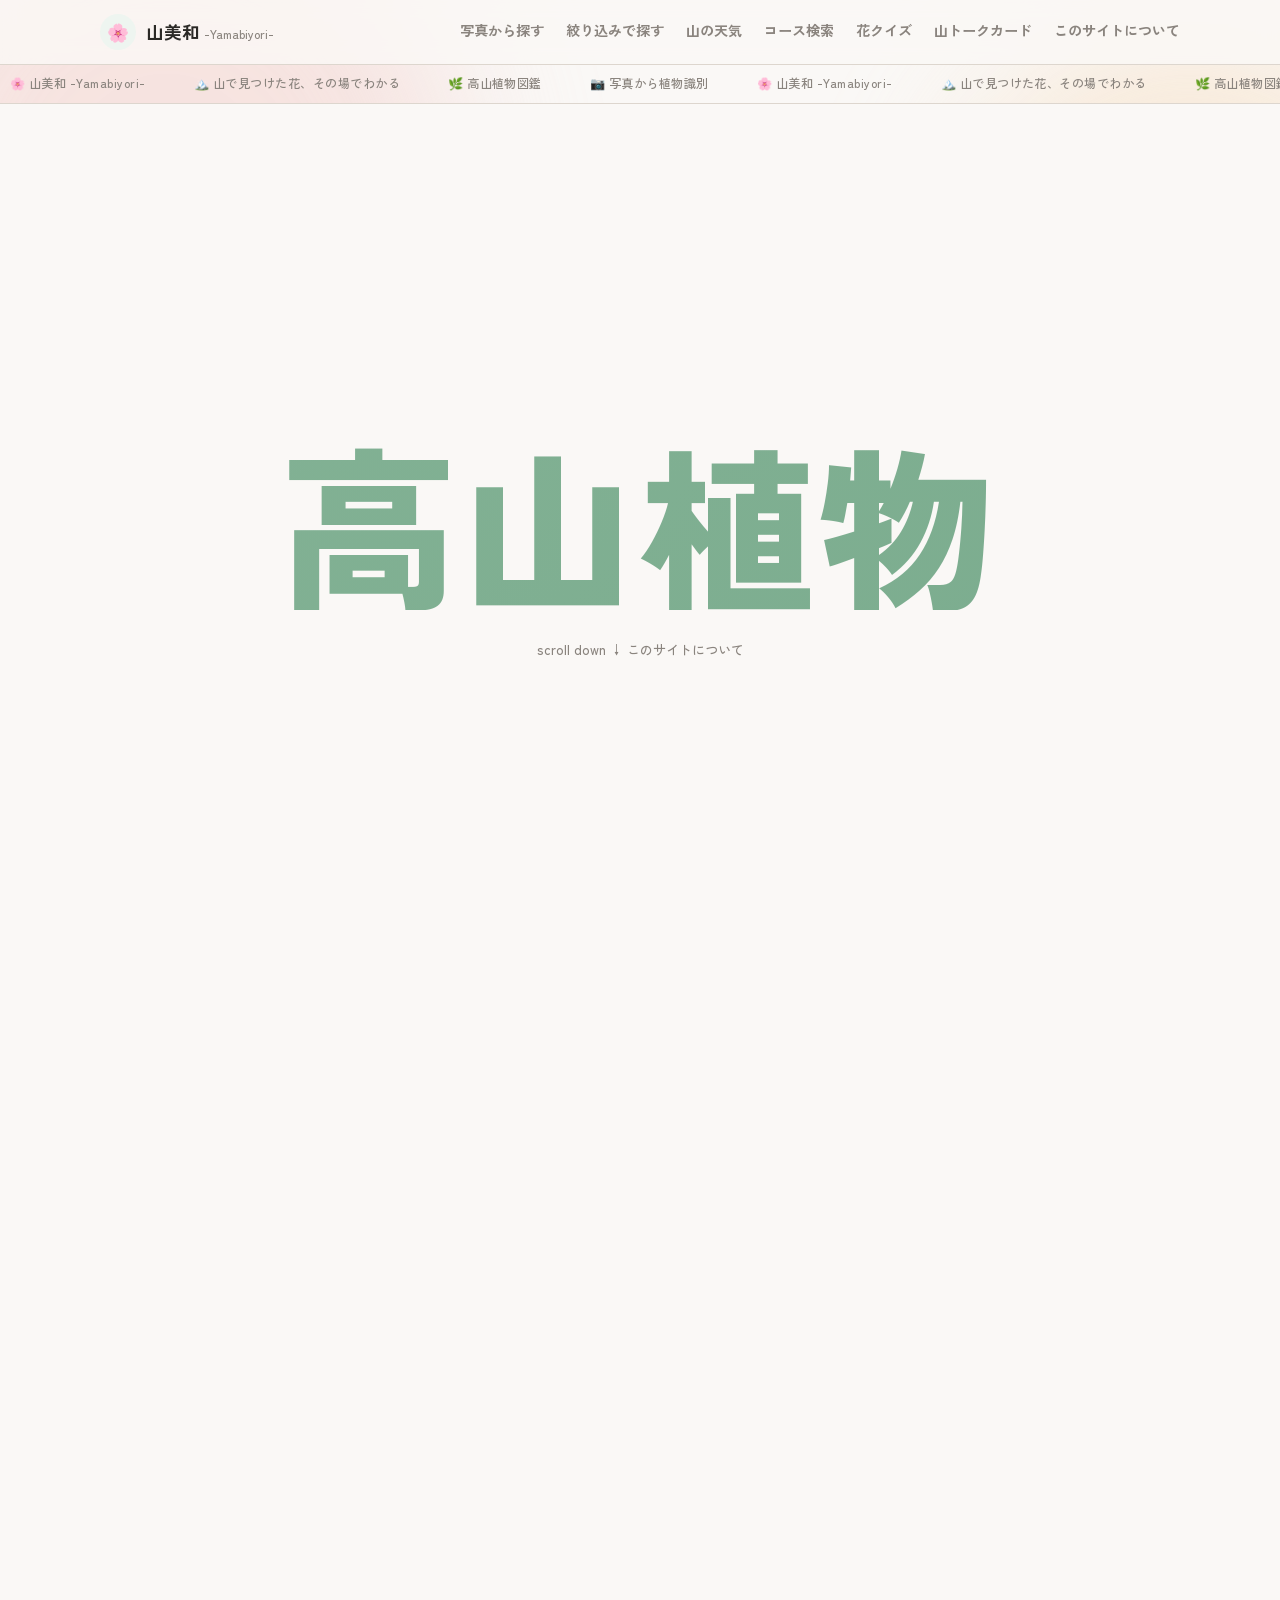
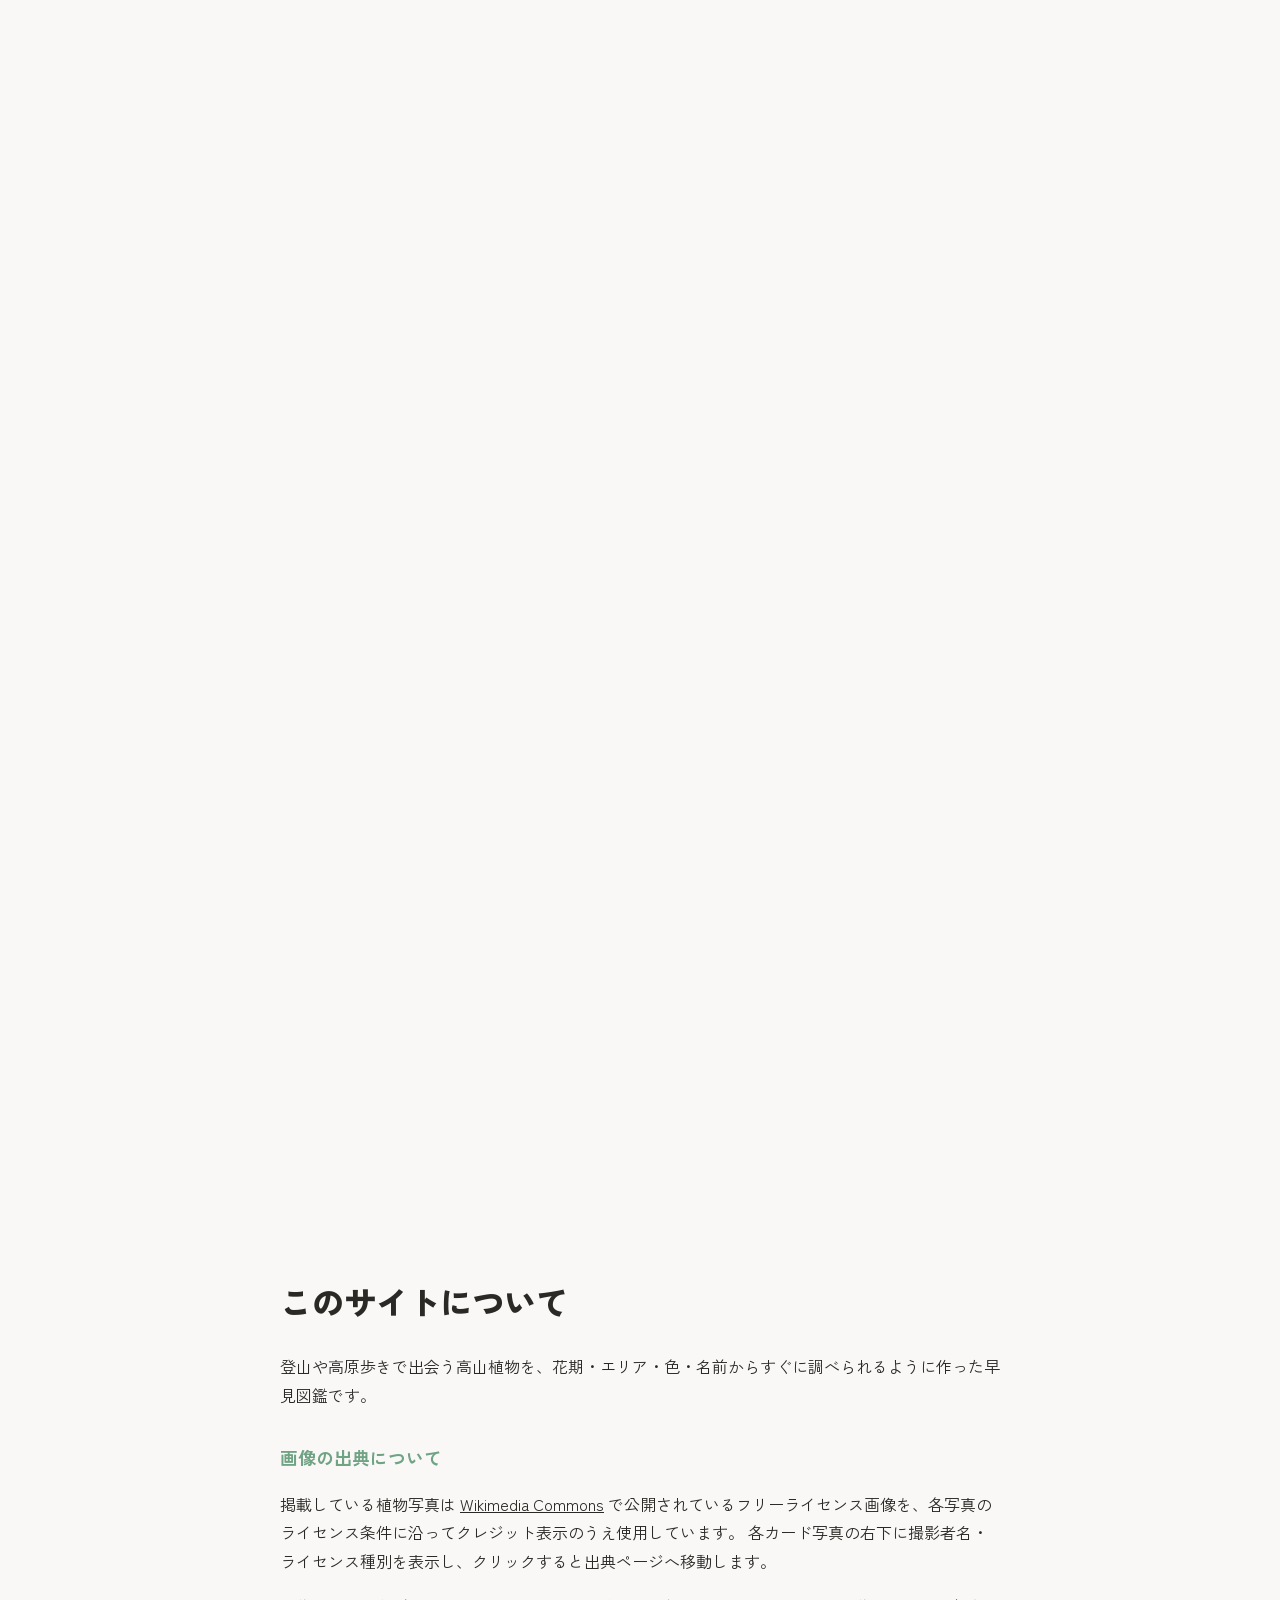
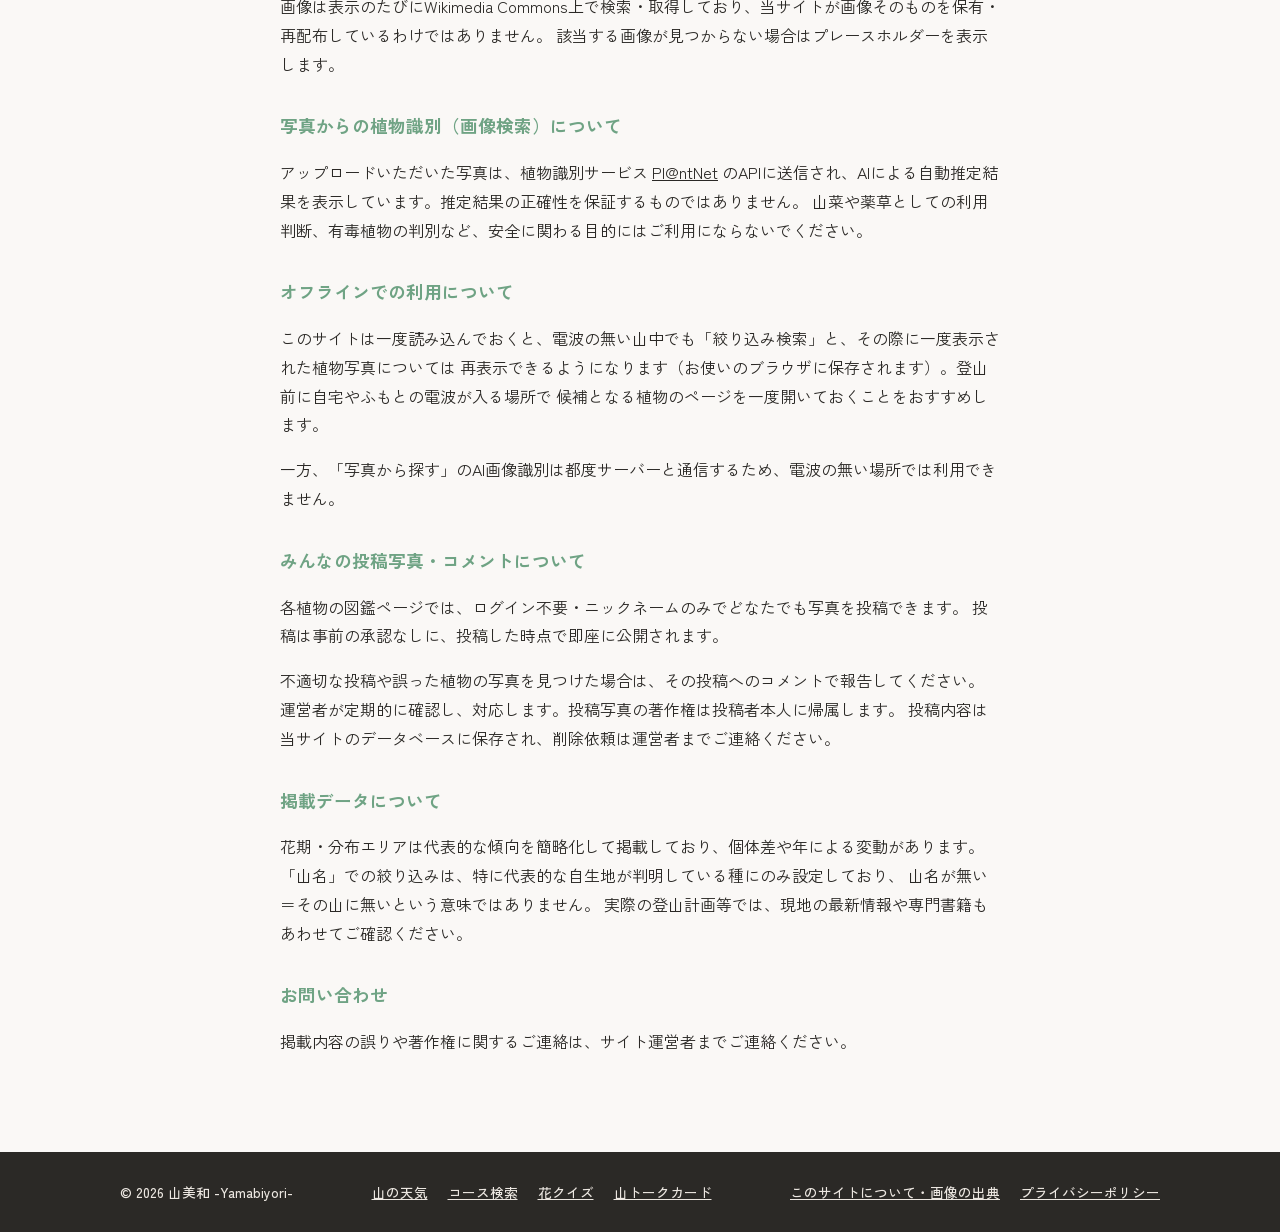
==== about.html @ f2f29cdc "サイト名を「山美和 -Yamabiyori-」に変更し、新機能への導線を追加 全ページのロゴ・タイトル・フッターを新ブランド名に統一。トップページの ヒーローに山の天気・コース検索へのCTAボタン、植" ====
<!DOCTYPE html>
<html lang="ja">
<head>
<meta charset="UTF-8">
<meta name="viewport" content="width=device-width, initial-scale=1.0">
<title>このサイトについて | 山美和 -Yamabiyori-</title>
<link rel="manifest" href="manifest.json">
<link rel="icon" href="icon.svg" type="image/svg+xml">
<link rel="apple-touch-icon" href="icon.svg">
<meta name="theme-color" content="#2f6b42">
<link rel="preconnect" href="https://fonts.googleapis.com">
<link rel="preconnect" href="https://fonts.gstatic.com" crossorigin>
<link rel="stylesheet" href="https://fonts.googleapis.com/css2?family=Zen+Kaku+Gothic+New:wght@400;500;700;900&family=Noto+Sans+JP:wght@400;500;700;900&display=swap">
<link rel="stylesheet" href="css/style.css">
</head>
<body class="paper">

<header class="site-header">
  <div class="wrap header-inner">
    <a class="logo" href="./">
      <span class="logo-mark" aria-hidden="true">🌸</span>
      <span class="logo-text">山美和<span class="logo-sub">-Yamabiyori-</span></span>
    </a>
    <nav class="site-nav">
      <a href="index.html#image-search">写真から探す</a>
      <a href="index.html#search">絞り込みで探す</a>
      <a href="weather.html">山の天気</a>
      <a href="course-search.html">コース検索</a>
      <a href="quiz.html">花クイズ</a>
      <a href="topic.html">山トークカード</a>
      <a href="about.html">このサイトについて</a>
    </nav>
  </div>
</header>

<div class="ticker" aria-hidden="true">
  <div class="ticker__track">
    <span>🌸 山美和 -Yamabiyori-</span><span>🏔️ 山で見つけた花、その場でわかる</span><span>🌿 高山植物図鑑</span><span>📷 写真から植物識別</span>
    <span>🌸 山美和 -Yamabiyori-</span><span>🏔️ 山で見つけた花、その場でわかる</span><span>🌿 高山植物図鑑</span><span>📷 写真から植物識別</span>
  </div>
</div>

<section class="text-mask-hero" id="text-mask-hero">
  <div class="text-mask-hero__sticky">
    <div class="text-mask-hero__mask" id="text-mask-mask">
      <span>高山植物</span>
    </div>
    <p class="text-mask-hero__caption">scroll down ↓ このサイトについて</p>
  </div>
</section>

<main class="page">
  <h1>このサイトについて</h1>
  <p>登山や高原歩きで出会う高山植物を、花期・エリア・色・名前からすぐに調べられるように作った早見図鑑です。</p>

  <h2>画像の出典について</h2>
  <p>
    掲載している植物写真は <a href="https://commons.wikimedia.org/" target="_blank" rel="noopener">Wikimedia Commons</a>
    で公開されているフリーライセンス画像を、各写真のライセンス条件に沿ってクレジット表示のうえ使用しています。
    各カード写真の右下に撮影者名・ライセンス種別を表示し、クリックすると出典ページへ移動します。
  </p>
  <p>
    画像は表示のたびにWikimedia Commons上で検索・取得しており、当サイトが画像そのものを保有・再配布しているわけではありません。
    該当する画像が見つからない場合はプレースホルダーを表示します。
  </p>

  <h2>写真からの植物識別（画像検索）について</h2>
  <p>
    アップロードいただいた写真は、植物識別サービス <a href="https://plantnet.org/" target="_blank" rel="noopener">Pl@ntNet</a>
    のAPIに送信され、AIによる自動推定結果を表示しています。推定結果の正確性を保証するものではありません。
    山菜や薬草としての利用判断、有毒植物の判別など、安全に関わる目的にはご利用にならないでください。
  </p>

  <h2>オフラインでの利用について</h2>
  <p>
    このサイトは一度読み込んでおくと、電波の無い山中でも「絞り込み検索」と、その際に一度表示された植物写真については
    再表示できるようになります（お使いのブラウザに保存されます）。登山前に自宅やふもとの電波が入る場所で
    候補となる植物のページを一度開いておくことをおすすめします。
  </p>
  <p>
    一方、「写真から探す」のAI画像識別は都度サーバーと通信するため、電波の無い場所では利用できません。
  </p>

  <h2>みんなの投稿写真・コメントについて</h2>
  <p>
    各植物の図鑑ページでは、ログイン不要・ニックネームのみでどなたでも写真を投稿できます。
    投稿は事前の承認なしに、投稿した時点で即座に公開されます。
  </p>
  <p>
    不適切な投稿や誤った植物の写真を見つけた場合は、その投稿へのコメントで報告してください。
    運営者が定期的に確認し、対応します。投稿写真の著作権は投稿者本人に帰属します。
    投稿内容は当サイトのデータベースに保存され、削除依頼は運営者までご連絡ください。
  </p>

  <h2>掲載データについて</h2>
  <p>
    花期・分布エリアは代表的な傾向を簡略化して掲載しており、個体差や年による変動があります。
    「山名」での絞り込みは、特に代表的な自生地が判明している種にのみ設定しており、
    山名が無い＝その山に無いという意味ではありません。
    実際の登山計画等では、現地の最新情報や専門書籍もあわせてご確認ください。
  </p>

  <h2>お問い合わせ</h2>
  <p>掲載内容の誤りや著作権に関するご連絡は、サイト運営者までご連絡ください。</p>
</main>

<footer class="site-footer">
  <div class="wrap footer-inner">
    <p>&copy; 2026 山美和 -Yamabiyori-</p>
    <nav aria-label="サイト機能">
      <a href="weather.html">山の天気</a>
      <a href="course-search.html">コース検索</a>
      <a href="quiz.html">花クイズ</a>
      <a href="topic.html">山トークカード</a>
    </nav>
    <nav aria-label="サイトについて">
      <a href="about.html">このサイトについて・画像の出典</a>
      <a href="privacy.html">プライバシーポリシー</a>
    </nav>
  </div>
</footer>

<script src="js/bg-blobs.js"></script>
<script src="js/wikimedia.js"></script>
<script src="js/scroll-mask.js"></script>
<script src="js/register-sw.js"></script>
</body>
</html>
---- css/style.css ----
:root {
  --green-900: #4d7c62;
  --green-700: #6fa384;
  --green-600: #8fbb9f;
  --green-100: #eef5f0;
  --cream: #faf8f6;
  --paper: #faf8f6;
  --ink: #2b2926;
  --ink-soft: #8a847e;
  --border: #ece7e1;
  --border-strong: #ddd6ce;
  --accent: #e2a6a0;
  --accent-2: #e7c79c;
  --white: #ffffff;
  --pink: #f1cccb;
  --sky: #c3dce6;
  --mint: #cfe6d6;
  --coral: #eec0b6;
  --purple: #d8cbe9;
  --cyan: #c6e0e3;
  --blob-1: #f3d2ce;
  --blob-2: #f6ddc0;
  --blob-3: #d9ead9;
  --blob-4: #ddd3ef;
  --radius: 24px;
  --radius-sm: 14px;
  --shadow: 0 10px 30px rgba(43, 41, 38, 0.07);
  --shadow-hover: 0 18px 44px rgba(43, 41, 38, 0.11);
  --ease: cubic-bezier(.22, .8, .3, 1);
  --font-body: "Zen Kaku Gothic New", "Noto Sans JP", -apple-system, BlinkMacSystemFont, "Hiragino Sans", sans-serif;
  --font-serif: "Zen Kaku Gothic New", "Noto Sans JP", sans-serif;
  font-family: var(--font-body);
}

* { box-sizing: border-box; }

[hidden] { display: none !important; }

:focus-visible {
  outline: 2px solid var(--green-700);
  outline-offset: 2px;
}

body {
  margin: 0;
  background: var(--cream);
  color: var(--ink);
  line-height: 1.8;
}

a { color: inherit; }

.wrap {
  max-width: 1080px;
  margin: 0 auto;
  padding: 0 20px;
}

/* ===== 背景（全ページ共通・淡いオフホワイト） ===== */
.paper {
  background-color: var(--cream);
}

/* ===== ふわっと漂うグラデーションブロブ背景 ===== */
.bg-blobs {
  position: fixed;
  inset: 0;
  z-index: -1;
  overflow: hidden;
  pointer-events: none;
}

.bg-blob {
  position: absolute;
  border-radius: 50%;
  filter: blur(70px);
  opacity: 0.55;
  will-change: transform;
}

.bg-blob--a {
  width: 46vw; height: 46vw;
  top: -12%; left: -10%;
  background: var(--blob-1);
  animation: blob-float-a 30s ease-in-out infinite alternate;
}

.bg-blob--b {
  width: 38vw; height: 38vw;
  top: 4%; right: -12%;
  background: var(--blob-2);
  animation: blob-float-b 36s ease-in-out infinite alternate;
}

.bg-blob--c {
  width: 42vw; height: 42vw;
  bottom: -16%; left: 10%;
  background: var(--blob-3);
  animation: blob-float-c 33s ease-in-out infinite alternate;
}

.bg-blob--d {
  width: 30vw; height: 30vw;
  bottom: 2%; right: 6%;
  background: var(--blob-4);
  animation: blob-float-d 27s ease-in-out infinite alternate;
}

@keyframes blob-float-a { 0% { transform: translate(0,0) scale(1); } 100% { transform: translate(6%, 8%) scale(1.12); } }
@keyframes blob-float-b { 0% { transform: translate(0,0) scale(1); } 100% { transform: translate(-8%, 10%) scale(0.92); } }
@keyframes blob-float-c { 0% { transform: translate(0,0) scale(1); } 100% { transform: translate(8%, -6%) scale(1.08); } }
@keyframes blob-float-d { 0% { transform: translate(0,0) scale(1); } 100% { transform: translate(-6%, -9%) scale(1.15); } }

@media (prefers-reduced-motion: reduce) {
  .bg-blob { animation: none; }
}

/* ===== マーキー・ティッカー（控えめな一本ライン） ===== */
.ticker {
  background: transparent;
  color: var(--ink-soft);
  overflow: hidden;
  white-space: nowrap;
  border-bottom: 1px solid var(--border-strong);
}

.ticker__track {
  display: inline-flex;
  align-items: center;
  gap: 28px;
  padding: 8px 0;
  animation: ticker-scroll 34s linear infinite;
  font-weight: 500;
  font-size: 0.76rem;
  letter-spacing: 0.04em;
}

.ticker__track span {
  padding: 0 10px;
  white-space: nowrap;
}

@keyframes ticker-scroll {
  from { transform: translateX(0); }
  to { transform: translateX(-50%); }
}

@media (prefers-reduced-motion: reduce) {
  .ticker__track { animation: none; }
}

/* ===== Header ===== */
.site-header {
  background: rgba(250, 248, 246, 0.82);
  backdrop-filter: blur(10px);
  border-bottom: 1px solid var(--border-strong);
  position: sticky;
  top: 0;
  z-index: 20;
}

.header-inner {
  display: flex;
  align-items: center;
  justify-content: space-between;
  flex-wrap: wrap;
  gap: 4px 16px;
  min-height: 64px;
  padding: 10px 0;
}

@media (max-width: 480px) {
  .header-inner { justify-content: center; text-align: center; }
}

.logo {
  display: flex;
  align-items: center;
  gap: 10px;
  text-decoration: none;
  font-weight: 700;
  color: var(--ink);
  font-size: 1.1rem;
  font-family: var(--font-body);
}

.logo-mark {
  font-size: 1.1rem;
  width: 36px;
  height: 36px;
  display: flex;
  align-items: center;
  justify-content: center;
  background: var(--green-100);
  border-radius: 50%;
}

.logo-sub { font-weight: 500; font-size: 0.76rem; color: var(--ink-soft); margin-left: 4px; }

.site-nav {
  display: flex;
  flex-wrap: wrap;
  justify-content: center;
  gap: 8px 22px;
  font-size: 0.88rem;
}

.site-nav a { white-space: nowrap; }

.site-nav a {
  text-decoration: none;
  color: var(--ink-soft);
  font-weight: 600;
  padding-bottom: 2px;
  border-bottom: 1px solid transparent;
  transition: color .15s var(--ease), border-color .15s var(--ease);
}

.site-nav a:hover { color: var(--ink); border-color: var(--accent); }

/* ===== Hero（複数の花写真のモザイク＋流れるテキスト） ===== */
.hero {
  position: relative;
}

.hero__grid {
  display: grid;
  grid-template-columns: 1fr 1fr;
  gap: 48px;
  align-items: center;
  padding-top: 64px;
  padding-bottom: 72px;
}

@media (max-width: 900px) {
  .hero__grid { grid-template-columns: 1fr; padding-top: 36px; padding-bottom: 44px; }
  .hero__mosaic { order: -1; }
}

.hero__text { text-align: left; }

.hero__eyebrow {
  display: inline-block;
  margin: 0 0 16px;
  font-family: var(--font-body);
  letter-spacing: 0.16em;
  font-size: 0.78rem;
  color: var(--green-900);
  font-weight: 700;
  background: var(--green-100);
  border-radius: 999px;
  padding: 7px 18px;
}

.hero h1 {
  margin: 0 0 16px;
  font-family: var(--font-body);
  font-weight: 800;
  font-size: clamp(1.7rem, 3.6vw, 2.5rem);
  color: var(--ink);
  line-height: 1.5;
}

.hero p {
  margin: 0 0 26px;
  color: var(--ink-soft);
  font-size: 1rem;
  font-weight: 500;
}

.hero__cta-row {
  display: flex;
  flex-wrap: wrap;
  gap: 12px;
}

/* ===== 見出しの1文字ずつ流れるアニメーション ===== */
[data-flow] .char {
  display: inline-block;
  white-space: pre;
  opacity: 0;
  transform: translateY(0.5em);
  transition: opacity 0.6s cubic-bezier(.19,1,.22,1), transform 0.6s cubic-bezier(.19,1,.22,1);
}

body.is-flow-in [data-flow] .char {
  opacity: 1;
  transform: translateY(0);
}

/* ===== ヒーローの花写真モザイク ===== */
.hero__mosaic {
  display: grid;
  grid-template-columns: repeat(4, 1fr);
  grid-template-rows: repeat(2, 1fr);
  gap: 14px;
  aspect-ratio: 16 / 11;
}

.hero__tile {
  position: relative;
  overflow: hidden;
  border-radius: 20px;
  box-shadow: var(--shadow);
  background: var(--green-100);
}

.hero__tile img {
  width: 100%;
  height: 100%;
  object-fit: cover;
  display: block;
}

.hero__tile--a { grid-column: 1 / 3; grid-row: 1 / 3; }
.hero__tile--b { grid-column: 3 / 4; grid-row: 1 / 2; }
.hero__tile--c { grid-column: 4 / 5; grid-row: 1 / 2; }
.hero__tile--d { grid-column: 3 / 4; grid-row: 2 / 3; }
.hero__tile--e { grid-column: 4 / 5; grid-row: 2 / 3; }

@media (max-width: 480px) {
  .hero__mosaic { aspect-ratio: 4 / 3; gap: 8px; }
  .hero__tile { border-radius: 14px; }
}

/* ===== Buttons ===== */
.btn {
  display: inline-block;
  border-radius: 999px;
  padding: 11px 20px;
  font-size: 0.9rem;
  font-weight: 700;
  cursor: pointer;
  border: 1px solid var(--border-strong);
  font-family: var(--font-body);
  background: var(--white);
  color: var(--ink);
  box-shadow: var(--shadow);
  transition: transform .2s var(--ease), box-shadow .2s var(--ease), background-color .2s var(--ease);
}

.btn--cta {
  position: relative;
  display: inline-block;
  background: var(--accent);
  color: var(--white);
  text-decoration: none;
  font-weight: 700;
  padding: 15px 32px;
  border-radius: 999px;
  font-size: 1.02rem;
  border: none;
  box-shadow: var(--shadow);
}

.btn--cta:hover,
.btn:hover {
  transform: translateY(-2px);
  box-shadow: var(--shadow-hover);
}

.btn--cta:active,
.btn:active {
  transform: translateY(0);
  box-shadow: var(--shadow);
}

.btn--ghost {
  background: var(--white);
  border-color: var(--border-strong);
  color: var(--ink-soft);
}

.btn--ghost:hover {
  background: var(--green-100);
  color: var(--green-900);
}

.btn--full { width: 100%; }

/* ===== Ad slots ===== */
.ad-slot {
  margin: 20px 0;
  border: 1px dashed var(--border-strong);
  border-radius: var(--radius);
  background: var(--white);
  display: flex;
  align-items: center;
  justify-content: center;
  color: var(--ink-soft);
  font-size: 0.8rem;
}

.ad-slot--leaderboard { min-height: 90px; }
.ad-slot--rectangle { min-height: 250px; max-width: 336px; margin-left: auto; margin-right: auto; }
.ad-slot__label { border: 1px solid var(--border-strong); padding: 2px 10px; border-radius: 999px; }

/* ===== Layout ===== */
.layout {
  display: grid;
  grid-template-columns: 260px 1fr;
  gap: 32px;
  padding-top: 48px;
  padding-bottom: 56px;
  align-items: start;
}

@media (max-width: 800px) {
  .layout { grid-template-columns: 1fr; }
}

/* ===== Filters ===== */
.filters {
  background: rgba(255, 255, 255, 0.7);
  backdrop-filter: blur(8px);
  border: 1px solid var(--border);
  border-radius: var(--radius);
  padding: 24px 20px 20px;
  position: sticky;
  top: 88px;
  box-shadow: var(--shadow);
}

@media (max-width: 800px) {
  .filters { position: static; }
}

.filters__title {
  margin: 0 0 18px;
}

/* ===== 見出し（やわらかいピル型ラベル） ===== */
.ribbon,
.section-ribbon {
  position: relative;
  display: inline-block;
  background: var(--green-700);
  color: var(--white);
  font-family: var(--font-body);
  font-weight: 700;
  border-radius: 999px;
}

.ribbon {
  padding: 11px 28px;
  font-size: 1.35rem;
  line-height: 1.3;
}

.section-ribbon {
  font-size: 0.95rem;
  padding: 8px 22px;
  margin: 0;
  background: var(--accent);
}

.ribbon__sub {
  display: block;
  font-family: var(--font-body);
  font-size: 0.68rem;
  font-weight: 500;
  letter-spacing: 0.04em;
  opacity: 0.92;
  margin-top: 2px;
}

.filter-group { margin-bottom: 22px; }
.filter-group__label {
  display: block;
  font-size: 0.84rem;
  font-weight: 700;
  color: var(--ink);
  margin-bottom: 9px;
}

#name-search {
  width: 100%;
  padding: 12px 14px;
  border: 1px solid var(--border-strong);
  border-radius: var(--radius-sm);
  font-size: 0.95rem;
  background: var(--white);
  font-family: var(--font-body);
}

#name-search:focus { outline: 2px solid var(--green-600); }

.chip-row { display: flex; flex-wrap: wrap; gap: 8px; }

.chip {
  border: 1px solid var(--border-strong);
  background: var(--white);
  color: var(--ink-soft);
  padding: 7px 14px;
  border-radius: 999px;
  font-size: 0.82rem;
  font-weight: 600;
  font-family: var(--font-body);
  cursor: pointer;
  transition: border-color .15s var(--ease), background-color .15s var(--ease), color .15s var(--ease), box-shadow .15s var(--ease);
}

.chip:hover { border-color: var(--green-600); color: var(--green-900); box-shadow: var(--shadow); }

.chip.is-active {
  background: var(--green-700);
  border-color: var(--green-700);
  color: var(--white);
}

/* 花期チップは季節ごとに色分け（パステルパレット） */
#filter-months .chip[data-month="5"] { background: var(--pink); border-color: var(--pink); color: var(--ink); }
#filter-months .chip[data-month="6"] { background: #eee2ad; border-color: #eee2ad; color: var(--ink); }
#filter-months .chip[data-month="7"] { background: var(--mint); border-color: var(--mint); color: var(--ink); }
#filter-months .chip[data-month="8"] { background: var(--sky); border-color: var(--sky); color: var(--ink); }
#filter-months .chip[data-month="9"] { background: var(--accent-2); border-color: var(--accent-2); color: var(--ink); }
#filter-months .chip.is-active {
  background: var(--ink) !important;
  border-color: var(--ink) !important;
  color: var(--white) !important;
}

.chip-row--color .chip { display: flex; align-items: center; gap: 6px; }
.color-dot {
  width: 12px; height: 12px; border-radius: 50%;
  display: inline-block;
  border: 1px solid rgba(0,0,0,0.15);
}

/* ===== Results ===== */
.results__toolbar {
  display: flex;
  align-items: center;
  justify-content: space-between;
  flex-wrap: wrap;
  gap: 12px;
  margin-bottom: 18px;
}

.results__count { margin: 0; color: var(--ink-soft); font-size: 0.9rem; font-weight: 600; }
.results__note { margin: 4px 0 0; color: var(--green-700); font-size: 0.82rem; font-weight: 700; }

.kana-index {
  display: flex;
  flex-wrap: wrap;
  gap: 4px;
}

.kana-index button {
  border: 1px solid var(--border-strong);
  background: var(--white);
  color: var(--ink-soft);
  width: 28px;
  height: 30px;
  border-radius: 8px;
  font-size: 0.8rem;
  font-weight: 600;
  font-family: var(--font-body);
  cursor: pointer;
  transition: background-color .15s var(--ease), color .15s var(--ease), border-color .15s var(--ease);
}

.kana-index button:hover:not(:disabled),
.kana-index button.is-active {
  background: var(--accent);
  border-color: var(--accent);
  color: var(--white);
}

.kana-index button:disabled {
  opacity: 0.3;
  cursor: not-allowed;
}

/* ===== Cards（標本カード） ===== */
.card-grid {
  display: grid;
  grid-template-columns: repeat(auto-fill, minmax(240px, 1fr));
  gap: 26px;
}

.card {
  background: var(--white);
  border-radius: var(--radius);
  overflow: hidden;
  box-shadow: var(--shadow);
  transition: box-shadow .3s var(--ease), transform .3s var(--ease);
  scroll-margin-top: 100px;
  position: relative;
}

.card:hover {
  box-shadow: var(--shadow-hover);
  transform: translateY(-4px);
}

.card__media {
  position: relative;
  aspect-ratio: 4 / 3;
  background: var(--green-100);
  overflow: hidden;
}

.card__img {
  width: 100%;
  height: 100%;
  object-fit: cover;
  display: block;
  transition: transform .5s var(--ease);
}

.card:hover .card__img { transform: scale(1.05); }

.card__credit {
  position: absolute;
  bottom: 0;
  right: 0;
  background: rgba(43, 41, 38, 0.6);
  color: #fff;
  font-size: 0.62rem;
  padding: 2px 6px;
  border-top-left-radius: 6px;
  max-width: 100%;
  overflow: hidden;
  text-overflow: ellipsis;
  white-space: nowrap;
}

.card__credit a { color: #fff; text-decoration: underline; }

.card__body { padding: 18px 18px 18px; }

.card__name-wrap { margin: -28px 0 10px; position: relative; z-index: 3; display: flex; }

.card__name {
  position: relative;
  display: inline-block;
  margin: 0;
  background: var(--green-700);
  color: var(--white);
  font-family: var(--font-body);
  font-weight: 700;
  font-size: 0.92rem;
  line-height: 1.4;
  padding: 6px 16px;
  border-radius: 999px;
  box-shadow: var(--shadow);
}

.card-grid .card:nth-child(6n+1) .card__name { background: var(--green-700); }
.card-grid .card:nth-child(6n+2) .card__name { background: var(--accent); }
.card-grid .card:nth-child(6n+3) .card__name { background: #7fb4c9; }
.card-grid .card:nth-child(6n+4) .card__name { background: var(--coral); color: var(--ink); }
.card-grid .card:nth-child(6n+5) .card__name { background: var(--purple); color: var(--ink); }
.card-grid .card:nth-child(6n+6) .card__name { background: var(--accent-2); color: var(--ink); }

.card__kanji { margin: 2px 0 0; font-size: 0.8rem; color: var(--ink-soft); font-weight: 500; }
.card__scientific { margin: 2px 0 8px; font-size: 0.76rem; font-style: italic; color: var(--ink-soft); }
.card__desc { margin: 0 0 10px; font-size: 0.85rem; color: var(--ink); }

.card__tags { display: flex; flex-wrap: wrap; gap: 6px; }
.tag {
  font-size: 0.7rem;
  font-weight: 600;
  background: var(--green-100);
  color: var(--green-900);
  border-radius: 999px;
  padding: 3px 11px;
}

.empty-state {
  text-align: center;
  color: var(--ink-soft);
  padding: 60px 0;
  font-weight: 600;
}

.specimen-no {
  position: absolute;
  top: 12px;
  left: 12px;
  z-index: 2;
  background: rgba(255, 255, 255, 0.88);
  backdrop-filter: blur(4px);
  color: var(--ink-soft);
  font-family: var(--font-body);
  font-size: 0.68rem;
  font-weight: 700;
  padding: 4px 11px;
  border-radius: 999px;
  letter-spacing: 0.03em;
}

.card__detail-link {
  display: inline-block;
  margin-top: 10px;
  font-size: 0.78rem;
  font-weight: 700;
  color: var(--green-900);
  text-decoration: none;
  border-bottom: 1px solid var(--accent);
}

.card__detail-link:hover { color: var(--accent); }

/* ===== ハイライトマーカー ===== */
.highlight {
  background: linear-gradient(180deg, transparent 58%, #eee2ad 58%);
  padding: 0 2px;
  font-weight: 700;
}

/* ===== いきものメモ風の情報ボックス ===== */
.info-memo {
  position: relative;
  background: var(--white);
  border: 1px dashed var(--border-strong);
  border-radius: var(--radius-sm);
  padding: 22px 20px 16px;
  margin-top: 14px;
  box-shadow: var(--shadow);
}

.info-memo__tab {
  position: absolute;
  top: -14px;
  left: 16px;
  background: var(--accent);
  color: var(--white);
  font-size: 0.72rem;
  font-weight: 700;
  padding: 5px 14px;
  border-radius: 999px;
  font-family: var(--font-body);
}

.info-memo dl {
  display: grid;
  grid-template-columns: auto 1fr;
  gap: 2px 14px;
  margin: 8px 0 0;
  font-size: 0.88rem;
}

.info-memo dt {
  color: var(--green-700);
  font-weight: 700;
  white-space: nowrap;
  padding: 6px 0;
}

.info-memo dd {
  margin: 0;
  color: var(--ink);
  padding: 6px 0;
}

.info-memo dt,
.info-memo dd { border-bottom: 1px dotted var(--border-strong); }
.info-memo dl > dt:last-of-type,
.info-memo dl > dd:last-of-type { border-bottom: none; }

.plant-related-links {
  display: flex;
  flex-wrap: wrap;
  gap: 10px;
  margin-top: 20px;
}

.plant-related-links .btn { padding: 10px 18px; font-size: 0.85rem; }

/* ===== 注釈付き写真（フィールドサイン風） ===== */
.photo-annotated {
  position: relative;
  border-radius: var(--radius);
  overflow: visible;
}

.photo-annotated__frame {
  border-radius: var(--radius);
  overflow: hidden;
  box-shadow: var(--shadow-hover);
  aspect-ratio: 4 / 3;
  background: var(--green-100);
}

.photo-annotated__frame img {
  width: 100%;
  height: 100%;
  object-fit: cover;
  display: block;
}

.callout {
  position: absolute;
  display: flex;
  align-items: center;
  gap: 6px;
  font-size: 0.78rem;
  font-weight: 600;
  color: var(--ink);
  white-space: nowrap;
  background: var(--white);
  padding: 5px 12px;
  border-radius: 999px;
  box-shadow: var(--shadow);
}

.callout::before {
  content: "";
  width: 8px;
  height: 8px;
  border-radius: 50%;
  background: var(--accent);
  flex-shrink: 0;
}

.callout--tl { top: -14px; left: 6%; }
.callout--tr { top: -14px; right: 6%; flex-direction: row-reverse; }
.callout--bl { bottom: -14px; left: 6%; }
.callout--br { bottom: -14px; right: 6%; flex-direction: row-reverse; }

@media (max-width: 640px) {
  .callout { font-size: 0.7rem; }
}

.plant-grid {
  display: grid;
  grid-template-columns: 1.1fr 1fr;
  gap: 40px;
  margin-top: 28px;
  align-items: start;
}

@media (max-width: 760px) {
  .plant-grid { grid-template-columns: 1fr; gap: 48px 0; }
}

/* ===== Image search ===== */
.image-search {
  padding: 64px 0;
  margin-top: 20px;
}

.image-search__lead { color: var(--ink-soft); margin: 16px 0 20px; font-weight: 500; }

.image-search__panel {
  display: grid;
  grid-template-columns: 260px 1fr;
  gap: 24px;
  align-items: start;
}

@media (max-width: 700px) {
  .image-search__panel { grid-template-columns: 1fr; }
}

.upload-box {
  display: flex;
  flex-direction: column;
  align-items: center;
  justify-content: center;
  gap: 8px;
  border: 1px dashed var(--border-strong);
  border-radius: var(--radius);
  aspect-ratio: 1;
  cursor: pointer;
  background: var(--white);
  color: var(--green-700);
  text-align: center;
  padding: 12px;
  overflow: hidden;
  font-weight: 700;
  box-shadow: var(--shadow);
}

.upload-box img { width: 100%; height: 100%; object-fit: cover; border-radius: 10px; }
.upload-box__icon { font-size: 2rem; }
.upload-box__text { font-size: 0.85rem; }

.image-search__result { min-height: 60px; }
.image-search__disclaimer { font-size: 0.78rem; color: var(--ink-soft); margin-top: 18px; }

.id-candidate {
  border: 1px solid var(--border);
  border-radius: var(--radius-sm);
  padding: 12px 14px;
  margin-bottom: 10px;
  background: var(--white);
  box-shadow: var(--shadow);
}

.id-candidate__name { font-weight: 700; color: var(--ink); }
.id-candidate__score { float: right; color: var(--accent); font-weight: 700; font-size: 0.85rem; }
.id-candidate__scientific { font-size: 0.8rem; font-style: italic; color: var(--ink-soft); }
.id-candidate__match { margin-top: 6px; font-size: 0.8rem; }
.id-candidate__match a { color: var(--green-700); font-weight: 700; }

.status-msg { color: var(--ink-soft); font-size: 0.88rem; font-weight: 500; }
.status-msg.is-error { color: var(--accent); }

/* ===== Footer ===== */
.site-footer {
  background: var(--ink);
  color: #ece7e1;
  padding: 28px 0;
  font-size: 0.85rem;
}

.footer-inner {
  display: flex;
  justify-content: space-between;
  flex-wrap: wrap;
  gap: 12px;
}

.footer-inner nav a { margin-left: 16px; color: #ece7e1; text-decoration: underline; font-weight: 500; }
.footer-inner p { margin: 0; font-weight: 500; }

/* ===== 文字トリミング型スクロールヒーロー（aboutページ） ===== */
.text-mask-hero {
  position: relative;
  height: 300vh;
}

.text-mask-hero__sticky {
  position: sticky;
  top: 0;
  height: 100vh;
  display: flex;
  flex-direction: column;
  align-items: center;
  justify-content: center;
  overflow: hidden;
  background: var(--cream);
}

.text-mask-hero__mask {
  --progress: 0;
  font-family: var(--font-body);
  font-weight: 800;
  font-size: clamp(3rem, 15vw, 11rem);
  line-height: 1;
  text-align: center;
  letter-spacing: 0.02em;
  background-image: var(--mask-image, none);
  background-position: center;
  background-repeat: no-repeat;
  background-size: calc(420% - var(--progress) * 320%) auto;
  -webkit-background-clip: text;
  background-clip: text;
  color: var(--green-700);
}

@supports (background-clip: text) or (-webkit-background-clip: text) {
  .text-mask-hero__mask { color: transparent; }
}

.text-mask-hero__caption {
  margin-top: 28px;
  font-size: 0.82rem;
  font-weight: 500;
  color: var(--ink-soft);
  opacity: calc(1 - var(--progress));
  transition: opacity .1s linear;
}

@media (max-width: 640px) {
  .text-mask-hero { height: 220vh; }
}

/* ===== Static pages ===== */
.page {
  max-width: 760px;
  margin: 0 auto;
  padding: 48px 20px 80px;
}

.page h1 { color: var(--ink); font-family: var(--font-body); font-weight: 800; }
.page h2 { color: var(--green-700); font-size: 1.1rem; margin-top: 32px; font-family: var(--font-body); font-weight: 700; }

/* ===== コミュニティ投稿・コメント ===== */
.community {
  margin-top: 44px;
  padding-top: 32px;
  border-top: 1px solid var(--border-strong);
}

.community__header {
  display: flex;
  align-items: baseline;
  justify-content: space-between;
  flex-wrap: wrap;
  gap: 8px;
  margin-bottom: 18px;
}

.community__lead { color: var(--ink-soft); font-size: 0.85rem; margin: 10px 0 0; font-weight: 500; }

.community-form {
  display: grid;
  grid-template-columns: 1fr 1fr;
  gap: 12px;
  background: var(--white);
  border-radius: var(--radius);
  padding: 18px;
  margin-bottom: 22px;
  box-shadow: var(--shadow);
}

@media (max-width: 560px) {
  .community-form { grid-template-columns: 1fr; }
}

.community-form label {
  display: block;
  font-size: 0.78rem;
  font-weight: 700;
  color: var(--green-700);
  margin-bottom: 4px;
}

.community-form input[type="text"] {
  width: 100%;
  padding: 10px 12px;
  border: 1px solid var(--border-strong);
  border-radius: 8px;
  font-size: 0.9rem;
  background: var(--white);
  font-family: var(--font-body);
}

.community-form__file {
  grid-column: 1 / -1;
}

.community-form__submit {
  grid-column: 1 / -1;
  justify-self: start;
}

.gallery {
  display: grid;
  grid-template-columns: repeat(auto-fill, minmax(160px, 1fr));
  gap: 16px;
}

.gallery-tile {
  background: var(--white);
  border-radius: var(--radius-sm);
  overflow: hidden;
  box-shadow: var(--shadow);
}

.gallery-tile img {
  width: 100%;
  aspect-ratio: 1;
  object-fit: cover;
  display: block;
  background: var(--green-100);
}

.gallery-tile__body { padding: 8px 10px 10px; }
.gallery-tile__name { font-size: 0.78rem; font-weight: 700; color: var(--ink); margin: 0; }
.gallery-tile__date { font-size: 0.68rem; color: var(--ink-soft); margin: 1px 0 6px; }

.gallery-tile__comments-btn {
  font-size: 0.72rem;
  color: var(--green-700);
  background: none;
  border: none;
  padding: 0;
  cursor: pointer;
  font-weight: 700;
  font-family: var(--font-body);
}

.comment-list { margin: 8px 0 0; padding: 0; list-style: none; }
.comment-list li {
  font-size: 0.76rem;
  padding: 5px 0;
  border-top: 1px dotted var(--border-strong);
  color: var(--ink);
}
.comment-list li:first-child { border-top: none; }
.comment-list .comment__name { font-weight: 700; color: var(--green-700); }

.comment-form { display: flex; gap: 6px; margin-top: 8px; }
.comment-form input {
  flex: 1;
  padding: 6px 8px;
  border: 1px solid var(--border-strong);
  border-radius: 6px;
  font-size: 0.76rem;
  font-family: var(--font-body);
}

.community-empty { color: var(--ink-soft); font-size: 0.85rem; font-weight: 500; }

/* ===== 花クイズ ===== */
.quiz-page {
  max-width: 640px;
  padding-top: 40px;
  padding-bottom: 72px;
}

.quiz-panel { text-align: center; }

.quiz-lead { color: var(--ink-soft); font-weight: 500; margin: 18px 0 24px; }

.quiz-lengths {
  display: flex;
  justify-content: center;
  gap: 10px;
  margin-bottom: 20px;
}

.quiz-best {
  font-size: 0.85rem;
  font-weight: 700;
  color: var(--green-700);
  margin: 0 0 18px;
}

.quiz-progress {
  display: flex;
  justify-content: space-between;
  font-size: 0.85rem;
  font-weight: 700;
  color: var(--ink-soft);
  margin-bottom: 14px;
}

.quiz-card {
  background: var(--white);
  border-radius: var(--radius);
  box-shadow: var(--shadow);
  padding: 28px 24px;
  margin-bottom: 20px;
}

.quiz-question {
  font-size: 1.1rem;
  font-weight: 700;
  margin: 0 0 18px;
}

.quiz-photo { max-width: 320px; margin: 0 auto; }
.quiz-photo .photo-annotated__frame { aspect-ratio: 4 / 3; }

.quiz-subject {
  font-size: 1.3rem;
  font-weight: 700;
  color: var(--green-700);
  margin: 8px 0 0;
}

.quiz-options {
  display: grid;
  grid-template-columns: 1fr 1fr;
  gap: 12px;
  margin-bottom: 16px;
}

@media (max-width: 480px) {
  .quiz-options { grid-template-columns: 1fr; }
}

.quiz-option {
  border: 1px solid var(--border-strong);
  background: var(--white);
  color: var(--ink);
  padding: 15px 12px;
  border-radius: var(--radius-sm);
  font-size: 0.95rem;
  font-weight: 700;
  font-family: var(--font-body);
  cursor: pointer;
  box-shadow: var(--shadow);
  transition: transform .15s var(--ease), box-shadow .15s var(--ease), background-color .15s var(--ease), color .15s var(--ease);
}

.quiz-option:hover:not(:disabled) { transform: translateY(-2px); box-shadow: var(--shadow-hover); }
.quiz-option:disabled { cursor: default; }

.quiz-option.is-correct { background: var(--green-700); color: var(--white); border-color: var(--green-700); }
.quiz-option.is-wrong { background: var(--accent); color: var(--white); border-color: var(--accent); }

.quiz-feedback {
  font-size: 1.1rem;
  font-weight: 700;
  margin: 0 0 16px;
}

.quiz-feedback.is-correct { color: var(--green-700); }
.quiz-feedback.is-wrong { color: var(--accent); }

.quiz-result-score {
  font-size: 1.4rem;
  font-weight: 800;
  margin: 18px 0 6px;
}

.quiz-result-comment { color: var(--ink-soft); font-weight: 500; margin: 0 0 10px; }

.quiz-result-actions {
  display: flex;
  justify-content: center;
  gap: 14px;
  flex-wrap: wrap;
  margin-top: 24px;
}

/* ===== 山トークカード ===== */
.topic-page {
  max-width: 640px;
  padding-top: 40px;
  padding-bottom: 72px;
  text-align: center;
}

.topic-filters {
  justify-content: center;
  margin: 22px 0 28px;
}

.topic-filter.is-active { background: var(--ink); border-color: var(--ink); color: var(--white); }

.topic-card {
  position: relative;
  background: var(--white);
  border-radius: var(--radius);
  box-shadow: var(--shadow);
  padding: 48px 28px;
  min-height: 220px;
  display: flex;
  flex-direction: column;
  align-items: center;
  justify-content: center;
  gap: 18px;
}

.topic-card.is-drawn { animation: topic-pop 0.4s var(--ease); }

@keyframes topic-pop {
  0% { transform: scale(0.97); opacity: 0.4; }
  100% { transform: scale(1); opacity: 1; }
}

.topic-card__badge {
  display: inline-block;
  font-size: 0.8rem;
  font-weight: 700;
  color: var(--white);
  padding: 6px 18px;
  border-radius: 999px;
  background: var(--green-700);
}

.topic-card__badge--standard { background: var(--green-700); }
.topic-card__badge--aruaru { background: #7fb4c9; }
.topic-card__badge--deep { background: var(--purple); color: var(--ink); }
.topic-card__badge--love { background: var(--coral); color: var(--ink); }
.topic-card__badge--ice { background: var(--accent-2); color: var(--ink); }

.topic-card__text {
  font-size: 1.3rem;
  font-weight: 700;
  line-height: 1.6;
  margin: 0;
}

.topic-draw-btn { margin-top: 28px; }

/* ===== 山の天気マップ ===== */
.weather-page { padding-top: 48px; padding-bottom: 56px; }

.weather-toolbar {
  display: flex;
  align-items: center;
  justify-content: space-between;
  flex-wrap: wrap;
  gap: 12px;
  margin: 8px 0 20px;
}

.weather-updated { margin: 0; color: var(--ink-soft); font-size: 0.85rem; font-weight: 600; }

.weather-status {
  color: var(--ink-soft);
  font-weight: 600;
  margin: 0 0 20px;
}

.weather-status--error { color: var(--accent); }

.weather-grid {
  display: grid;
  grid-template-columns: repeat(auto-fill, minmax(240px, 1fr));
  gap: 22px;
}

.weather-grid[aria-busy="true"] { opacity: 0.5; }

.weather-card {
  position: relative;
  background: var(--white);
  border-radius: var(--radius);
  box-shadow: var(--shadow);
  padding: 20px 20px 18px;
  transition: box-shadow .3s var(--ease), transform .3s var(--ease);
}

.weather-card:hover { box-shadow: var(--shadow-hover); transform: translateY(-4px); }

.weather-card--best {
  border: 2px solid var(--accent-2);
}

.weather-card__badge {
  position: absolute;
  top: -12px;
  left: 16px;
  background: var(--accent);
  color: var(--white);
  font-size: 0.72rem;
  font-weight: 700;
  padding: 5px 14px;
  border-radius: 999px;
  box-shadow: var(--shadow);
}

.weather-card__top {
  display: flex;
  align-items: center;
  gap: 14px;
  margin-top: 6px;
}

.weather-card__icon { font-size: 2.4rem; line-height: 1; }

.weather-card__name { margin: 0; font-size: 1.08rem; }

.weather-card__meta { margin: 2px 0 0; color: var(--ink-soft); font-size: 0.78rem; }

.weather-card__condition {
  margin: 14px 0 12px;
  font-weight: 700;
  color: var(--green-900);
}

.weather-card__stats {
  display: grid;
  grid-template-columns: repeat(2, 1fr);
  gap: 10px 14px;
  border-top: 1px solid var(--border);
  padding-top: 12px;
}

.weather-stat { display: flex; flex-direction: column; gap: 2px; }

.weather-stat__label { font-size: 0.72rem; color: var(--ink-soft); font-weight: 600; }

.weather-stat__value { font-size: 0.95rem; font-weight: 700; }

.weather-disclaimer {
  margin-top: 28px;
  color: var(--ink-soft);
  font-size: 0.78rem;
  line-height: 1.7;
}

/* ===== コース検索 ===== */
.course-page { padding-top: 48px; padding-bottom: 56px; }

.course-filters {
  background: rgba(255, 255, 255, 0.7);
  backdrop-filter: blur(8px);
  border: 1px solid var(--border);
  border-radius: var(--radius);
  box-shadow: var(--shadow);
  padding: 22px 24px;
  display: flex;
  flex-wrap: wrap;
  align-items: flex-end;
  gap: 24px;
  margin: 8px 0 18px;
}

.course-filter { flex: 1 1 240px; min-width: 220px; }

.course-filter__head {
  display: flex;
  align-items: center;
  justify-content: space-between;
  margin-bottom: 10px;
}

.course-filter__value {
  font-weight: 700;
  color: var(--green-900);
  font-size: 0.92rem;
}

.course-filters input[type="range"] {
  -webkit-appearance: none;
  appearance: none;
  width: 100%;
  height: 6px;
  border-radius: 999px;
  background: var(--border-strong);
  outline: none;
}

.course-filters input[type="range"]::-webkit-slider-thumb {
  -webkit-appearance: none;
  appearance: none;
  width: 22px;
  height: 22px;
  border-radius: 50%;
  background: var(--accent);
  border: 3px solid var(--white);
  box-shadow: var(--shadow);
  cursor: pointer;
}

.course-filters input[type="range"]::-moz-range-thumb {
  width: 22px;
  height: 22px;
  border-radius: 50%;
  background: var(--accent);
  border: 3px solid var(--white);
  box-shadow: var(--shadow);
  cursor: pointer;
}

.course-count {
  margin: 0 0 18px;
  color: var(--ink-soft);
  font-size: 0.9rem;
  font-weight: 600;
}

.course-status {
  color: var(--ink-soft);
  font-weight: 600;
  grid-column: 1 / -1;
}

.course-status--error { color: var(--accent); }

.course-grid {
  display: grid;
  grid-template-columns: repeat(auto-fill, minmax(240px, 1fr));
  gap: 22px;
}

.course-card {
  background: var(--white);
  border-radius: var(--radius);
  box-shadow: var(--shadow);
  padding: 20px 20px 18px;
  display: flex;
  flex-direction: column;
  transition: box-shadow .3s var(--ease), transform .3s var(--ease);
}

.course-card:hover { box-shadow: var(--shadow-hover); transform: translateY(-4px); }

.course-card__name { margin: 0 0 4px; font-size: 1.02rem; }

.course-card__area { margin: 0 0 14px; color: var(--ink-soft); font-size: 0.8rem; }

.course-card__stats {
  display: grid;
  grid-template-columns: repeat(2, 1fr);
  gap: 10px 14px;
  border-top: 1px solid var(--border);
  border-bottom: 1px solid var(--border);
  padding: 12px 0;
  margin-bottom: 16px;
}

.course-card__link { margin-top: auto; }
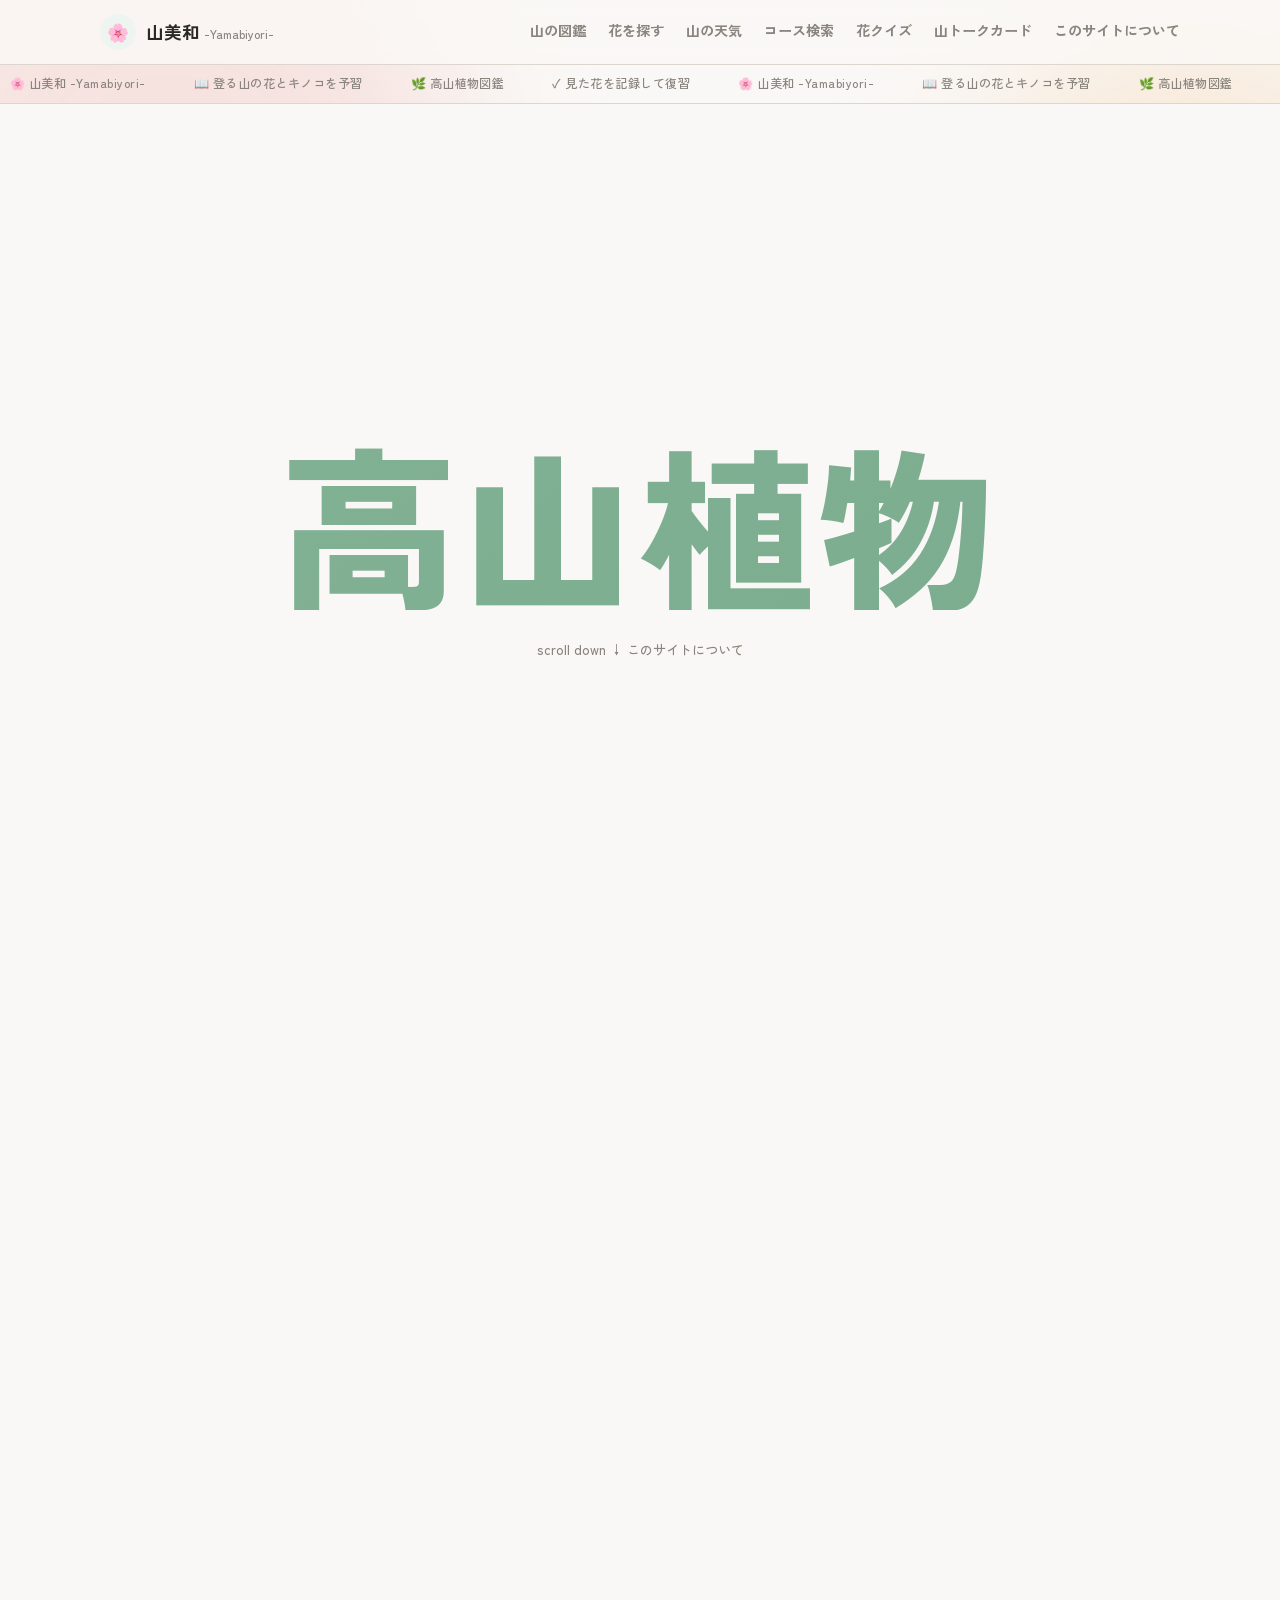
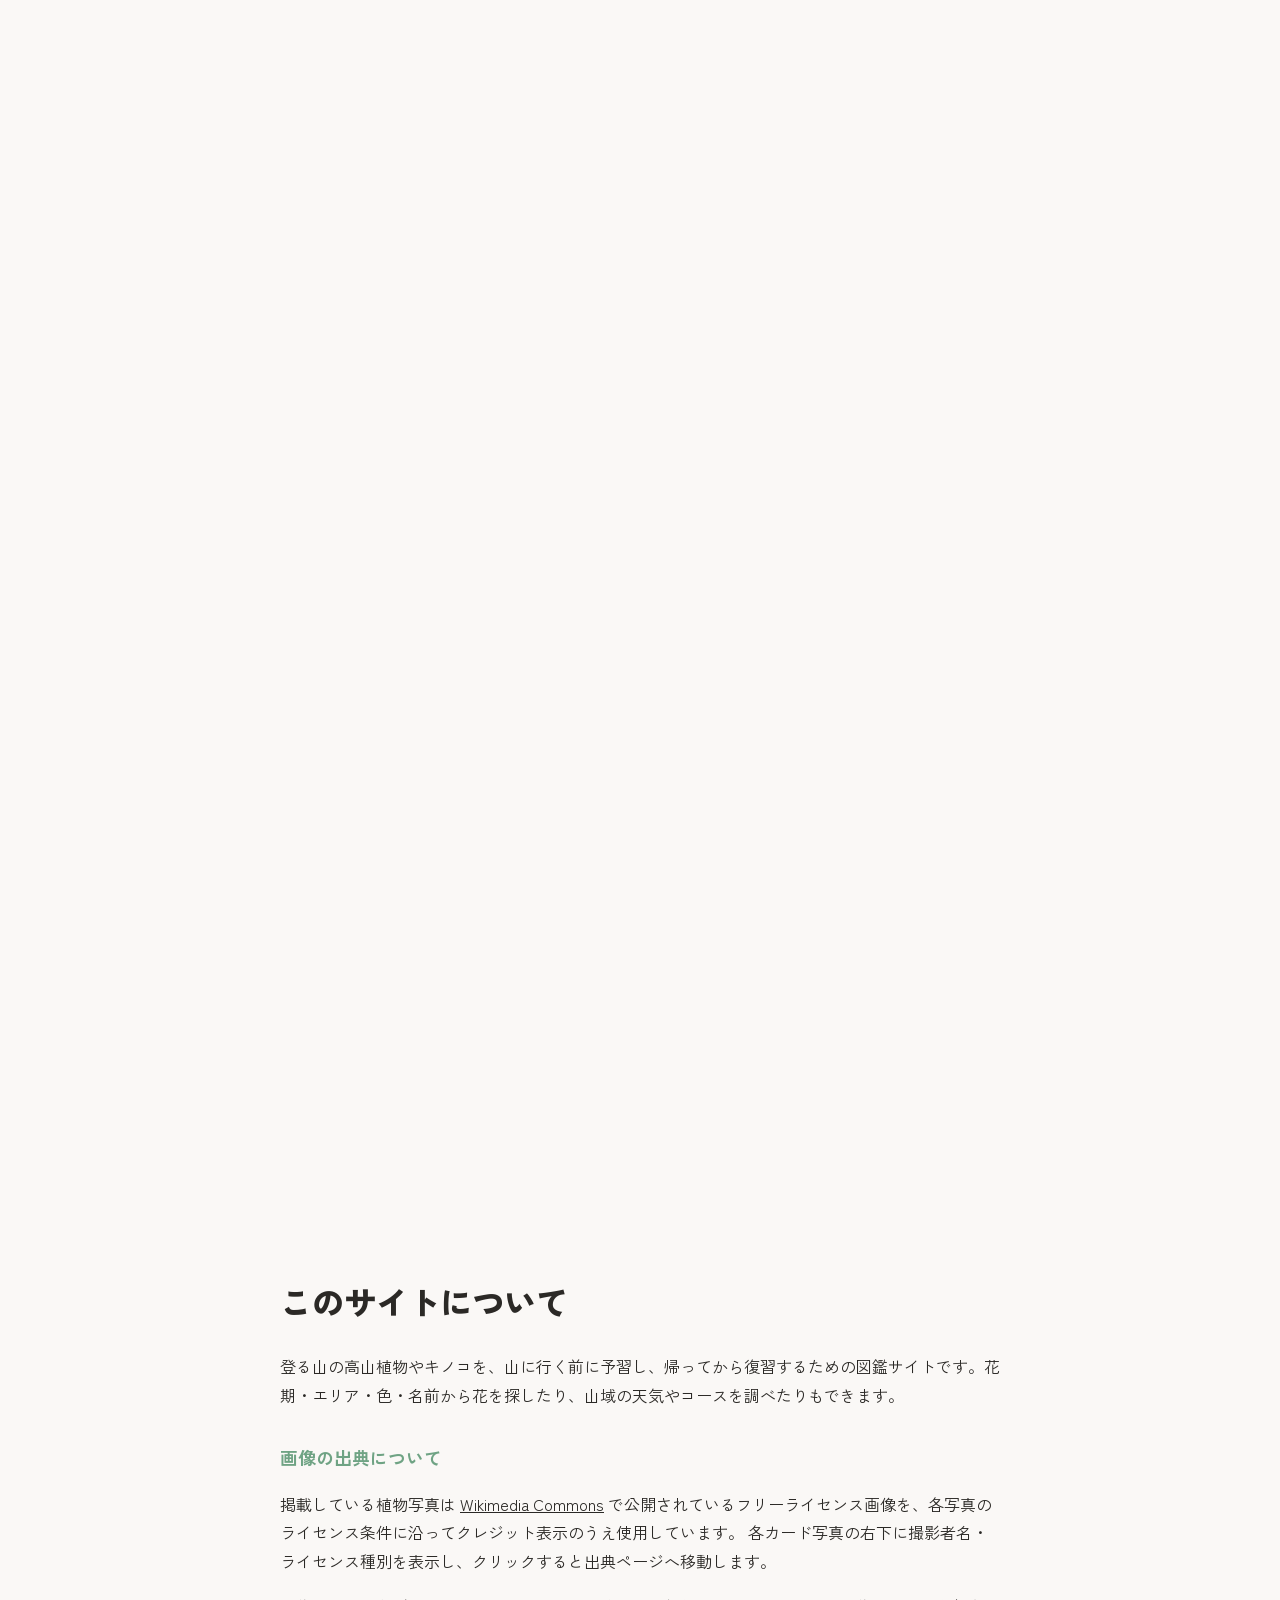
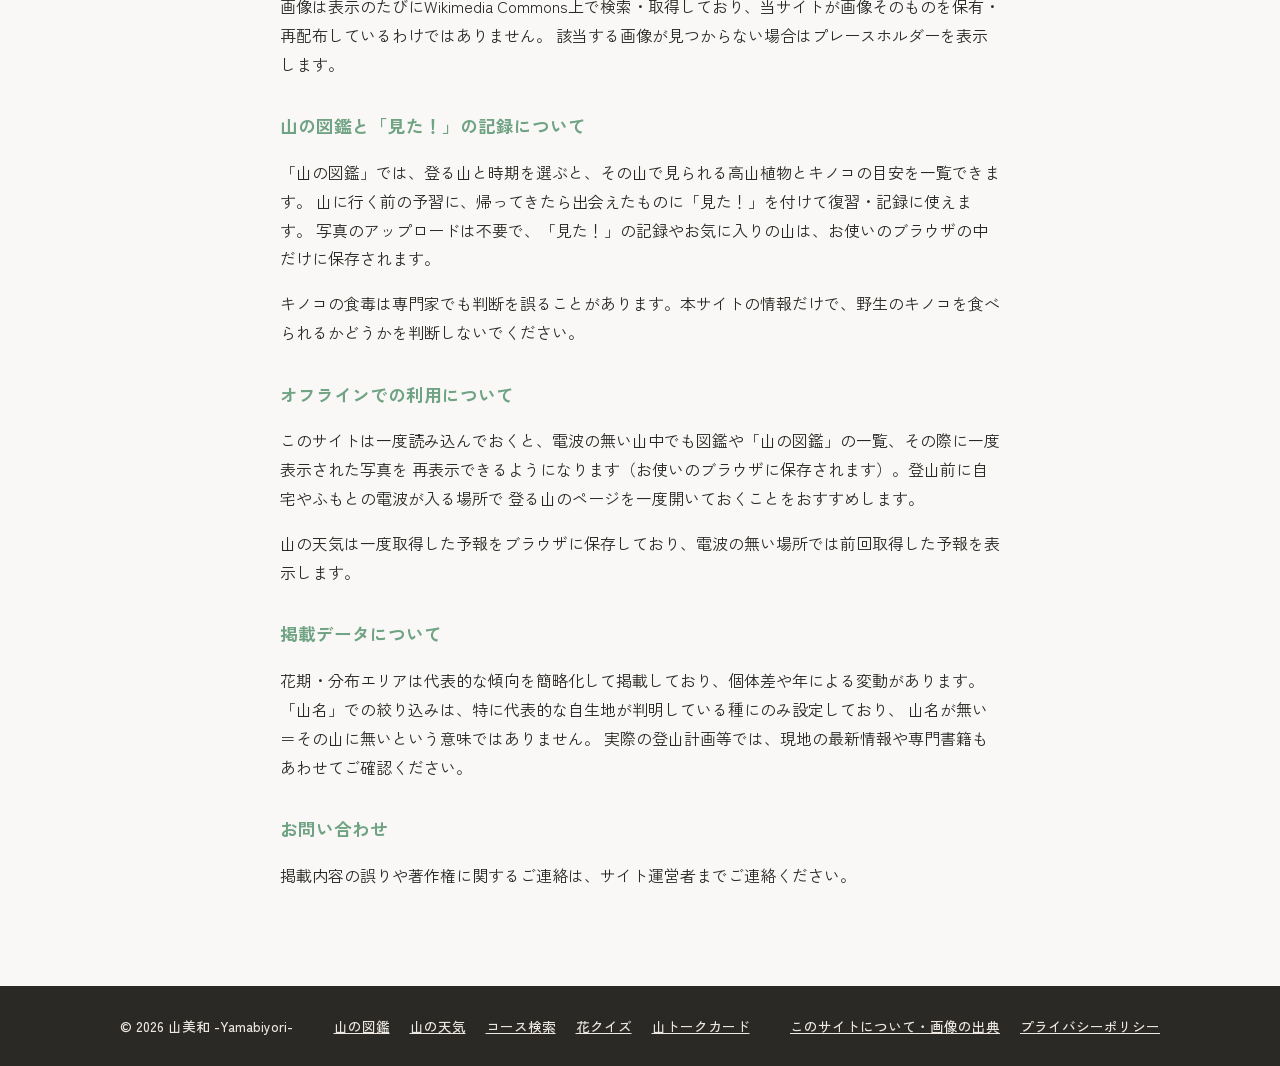
==== commit b254b686: "登る山の花とキノコを予習・復習できる「山の図鑑」を追加し、写真アップロード機能を廃止 見つけた花を写真で調べるのではなく、山に行く前と帰った後に見られるよう方針転換。 山の図鑑（mountain.ht" ====
--- a/about.html
+++ b/about.html
@@ -22,8 +22,8 @@
       <span class="logo-text">山美和<span class="logo-sub">-Yamabiyori-</span></span>
     </a>
     <nav class="site-nav">
-      <a href="index.html#image-search">写真から探す</a>
-      <a href="index.html#search">絞り込みで探す</a>
+      <a href="mountain.html">山の図鑑</a>
+      <a href="index.html#search">花を探す</a>
       <a href="weather.html">山の天気</a>
       <a href="course-search.html">コース検索</a>
       <a href="quiz.html">花クイズ</a>
@@ -35,8 +35,8 @@
 
 <div class="ticker" aria-hidden="true">
   <div class="ticker__track">
-    <span>🌸 山美和 -Yamabiyori-</span><span>🏔️ 山で見つけた花、その場でわかる</span><span>🌿 高山植物図鑑</span><span>📷 写真から植物識別</span>
-    <span>🌸 山美和 -Yamabiyori-</span><span>🏔️ 山で見つけた花、その場でわかる</span><span>🌿 高山植物図鑑</span><span>📷 写真から植物識別</span>
+    <span>🌸 山美和 -Yamabiyori-</span><span>📖 登る山の花とキノコを予習</span><span>🌿 高山植物図鑑</span><span>✓ 見た花を記録して復習</span>
+    <span>🌸 山美和 -Yamabiyori-</span><span>📖 登る山の花とキノコを予習</span><span>🌿 高山植物図鑑</span><span>✓ 見た花を記録して復習</span>
   </div>
 </div>
 
@@ -51,7 +51,7 @@
 
 <main class="page">
   <h1>このサイトについて</h1>
-  <p>登山や高原歩きで出会う高山植物を、花期・エリア・色・名前からすぐに調べられるように作った早見図鑑です。</p>
+  <p>登る山の高山植物やキノコを、山に行く前に予習し、帰ってから復習するための図鑑サイトです。花期・エリア・色・名前から花を探したり、山域の天気やコースを調べたりもできます。</p>
 
   <h2>画像の出典について</h2>
   <p>
@@ -64,32 +64,24 @@
     該当する画像が見つからない場合はプレースホルダーを表示します。
   </p>
 
-  <h2>写真からの植物識別（画像検索）について</h2>
+  <h2>山の図鑑と「見た！」の記録について</h2>
   <p>
-    アップロードいただいた写真は、植物識別サービス <a href="https://plantnet.org/" target="_blank" rel="noopener">Pl@ntNet</a>
-    のAPIに送信され、AIによる自動推定結果を表示しています。推定結果の正確性を保証するものではありません。
-    山菜や薬草としての利用判断、有毒植物の判別など、安全に関わる目的にはご利用にならないでください。
+    「山の図鑑」では、登る山と時期を選ぶと、その山で見られる高山植物とキノコの目安を一覧できます。
+    山に行く前の予習に、帰ってきたら出会えたものに「見た！」を付けて復習・記録に使えます。
+    写真のアップロードは不要で、「見た！」の記録やお気に入りの山は、お使いのブラウザの中だけに保存されます。
+  </p>
+  <p>
+    キノコの食毒は専門家でも判断を誤ることがあります。本サイトの情報だけで、野生のキノコを食べられるかどうかを判断しないでください。
   </p>
 
   <h2>オフラインでの利用について</h2>
   <p>
-    このサイトは一度読み込んでおくと、電波の無い山中でも「絞り込み検索」と、その際に一度表示された植物写真については
+    このサイトは一度読み込んでおくと、電波の無い山中でも図鑑や「山の図鑑」の一覧、その際に一度表示された写真を
     再表示できるようになります（お使いのブラウザに保存されます）。登山前に自宅やふもとの電波が入る場所で
-    候補となる植物のページを一度開いておくことをおすすめします。
+    登る山のページを一度開いておくことをおすすめします。
   </p>
   <p>
-    一方、「写真から探す」のAI画像識別は都度サーバーと通信するため、電波の無い場所では利用できません。
-  </p>
-
-  <h2>みんなの投稿写真・コメントについて</h2>
-  <p>
-    各植物の図鑑ページでは、ログイン不要・ニックネームのみでどなたでも写真を投稿できます。
-    投稿は事前の承認なしに、投稿した時点で即座に公開されます。
-  </p>
-  <p>
-    不適切な投稿や誤った植物の写真を見つけた場合は、その投稿へのコメントで報告してください。
-    運営者が定期的に確認し、対応します。投稿写真の著作権は投稿者本人に帰属します。
-    投稿内容は当サイトのデータベースに保存され、削除依頼は運営者までご連絡ください。
+    山の天気は一度取得した予報をブラウザに保存しており、電波の無い場所では前回取得した予報を表示します。
   </p>
 
   <h2>掲載データについて</h2>
@@ -108,6 +100,7 @@
   <div class="wrap footer-inner">
     <p>&copy; 2026 山美和 -Yamabiyori-</p>
     <nav aria-label="サイト機能">
+      <a href="mountain.html">山の図鑑</a>
       <a href="weather.html">山の天気</a>
       <a href="course-search.html">コース検索</a>
       <a href="quiz.html">花クイズ</a>
--- a/css/style.css
+++ b/css/style.css
@@ -836,65 +836,11 @@
   .plant-grid { grid-template-columns: 1fr; gap: 48px 0; }
 }
 
-/* ===== Image search ===== */
-.image-search {
-  padding: 64px 0;
-  margin-top: 20px;
-}
-
-.image-search__lead { color: var(--ink-soft); margin: 16px 0 20px; font-weight: 500; }
-
-.image-search__panel {
-  display: grid;
-  grid-template-columns: 260px 1fr;
-  gap: 24px;
-  align-items: start;
-}
-
-@media (max-width: 700px) {
-  .image-search__panel { grid-template-columns: 1fr; }
-}
-
-.upload-box {
-  display: flex;
-  flex-direction: column;
-  align-items: center;
-  justify-content: center;
-  gap: 8px;
-  border: 1px dashed var(--border-strong);
-  border-radius: var(--radius);
-  aspect-ratio: 1;
-  cursor: pointer;
-  background: var(--white);
-  color: var(--green-700);
-  text-align: center;
-  padding: 12px;
-  overflow: hidden;
-  font-weight: 700;
-  box-shadow: var(--shadow);
-}
-
-.upload-box img { width: 100%; height: 100%; object-fit: cover; border-radius: 10px; }
-.upload-box__icon { font-size: 2rem; }
-.upload-box__text { font-size: 0.85rem; }
-
-.image-search__result { min-height: 60px; }
-.image-search__disclaimer { font-size: 0.78rem; color: var(--ink-soft); margin-top: 18px; }
-
-.id-candidate {
-  border: 1px solid var(--border);
-  border-radius: var(--radius-sm);
-  padding: 12px 14px;
-  margin-bottom: 10px;
-  background: var(--white);
-  box-shadow: var(--shadow);
-}
-
-.id-candidate__name { font-weight: 700; color: var(--ink); }
-.id-candidate__score { float: right; color: var(--accent); font-weight: 700; font-size: 0.85rem; }
-.id-candidate__scientific { font-size: 0.8rem; font-style: italic; color: var(--ink-soft); }
-.id-candidate__match { margin-top: 6px; font-size: 0.8rem; }
-.id-candidate__match a { color: var(--green-700); font-weight: 700; }
+/* ===== トップ：登る山から予習する ===== */
+.mountain-pick { padding: 8px 0 32px; }
+.mountain-pick__lead { color: var(--ink-soft); margin: 16px 0 16px; font-weight: 500; }
+.mountain-pick__chips .chip { text-decoration: none; padding: 9px 16px; font-size: 0.9rem; }
+.mountain-pick__more { display: inline-block; margin-top: 18px; text-decoration: none; }
 
 .status-msg { color: var(--ink-soft); font-size: 0.88rem; font-weight: 500; }
 .status-msg.is-error { color: var(--accent); }
@@ -979,123 +925,12 @@
 .page h1 { color: var(--ink); font-family: var(--font-body); font-weight: 800; }
 .page h2 { color: var(--green-700); font-size: 1.1rem; margin-top: 32px; font-family: var(--font-body); font-weight: 700; }
 
-/* ===== コミュニティ投稿・コメント ===== */
-.community {
-  margin-top: 44px;
-  padding-top: 32px;
-  border-top: 1px solid var(--border-strong);
-}
-
-.community__header {
-  display: flex;
-  align-items: baseline;
-  justify-content: space-between;
-  flex-wrap: wrap;
-  gap: 8px;
-  margin-bottom: 18px;
-}
-
-.community__lead { color: var(--ink-soft); font-size: 0.85rem; margin: 10px 0 0; font-weight: 500; }
-
-.community-form {
-  display: grid;
-  grid-template-columns: 1fr 1fr;
-  gap: 12px;
-  background: var(--white);
-  border-radius: var(--radius);
-  padding: 18px;
-  margin-bottom: 22px;
-  box-shadow: var(--shadow);
-}
-
-@media (max-width: 560px) {
-  .community-form { grid-template-columns: 1fr; }
-}
-
-.community-form label {
-  display: block;
-  font-size: 0.78rem;
-  font-weight: 700;
-  color: var(--green-700);
-  margin-bottom: 4px;
-}
-
-.community-form input[type="text"] {
-  width: 100%;
-  padding: 10px 12px;
-  border: 1px solid var(--border-strong);
-  border-radius: 8px;
-  font-size: 0.9rem;
-  background: var(--white);
-  font-family: var(--font-body);
-}
-
-.community-form__file {
-  grid-column: 1 / -1;
-}
-
-.community-form__submit {
-  grid-column: 1 / -1;
-  justify-self: start;
-}
-
-.gallery {
-  display: grid;
-  grid-template-columns: repeat(auto-fill, minmax(160px, 1fr));
-  gap: 16px;
-}
-
-.gallery-tile {
-  background: var(--white);
-  border-radius: var(--radius-sm);
-  overflow: hidden;
-  box-shadow: var(--shadow);
-}
-
-.gallery-tile img {
-  width: 100%;
-  aspect-ratio: 1;
-  object-fit: cover;
-  display: block;
-  background: var(--green-100);
-}
-
-.gallery-tile__body { padding: 8px 10px 10px; }
-.gallery-tile__name { font-size: 0.78rem; font-weight: 700; color: var(--ink); margin: 0; }
-.gallery-tile__date { font-size: 0.68rem; color: var(--ink-soft); margin: 1px 0 6px; }
-
-.gallery-tile__comments-btn {
-  font-size: 0.72rem;
-  color: var(--green-700);
-  background: none;
-  border: none;
-  padding: 0;
-  cursor: pointer;
-  font-weight: 700;
-  font-family: var(--font-body);
-}
-
-.comment-list { margin: 8px 0 0; padding: 0; list-style: none; }
-.comment-list li {
-  font-size: 0.76rem;
-  padding: 5px 0;
-  border-top: 1px dotted var(--border-strong);
-  color: var(--ink);
-}
-.comment-list li:first-child { border-top: none; }
-.comment-list .comment__name { font-weight: 700; color: var(--green-700); }
-
-.comment-form { display: flex; gap: 6px; margin-top: 8px; }
-.comment-form input {
-  flex: 1;
-  padding: 6px 8px;
-  border: 1px solid var(--border-strong);
-  border-radius: 6px;
-  font-size: 0.76rem;
-  font-family: var(--font-body);
-}
-
-.community-empty { color: var(--ink-soft); font-size: 0.85rem; font-weight: 500; }
+/* ===== 植物の詳細：この花に会える山 ===== */
+.plant-mountains { margin-top: 44px; padding-top: 32px; border-top: 1px solid var(--border); }
+.plant-mountains__lead { color: var(--ink-soft); font-size: 0.85rem; margin: 12px 0 14px; font-weight: 500; }
+.plant-mountains .chip { text-decoration: none; }
+.plant-mountains .chip.is-here { background: var(--accent-2); border-color: var(--accent-2); color: var(--ink); }
+.plant-mountains__empty { color: var(--ink-soft); font-size: 0.85rem; font-weight: 500; }
 
 /* ===== 花クイズ ===== */
 .quiz-page {
@@ -1107,6 +942,8 @@
 .quiz-panel { text-align: center; }
 
 .quiz-lead { color: var(--ink-soft); font-weight: 500; margin: 18px 0 24px; }
+.quiz-scope { margin: -12px 0 20px; font-size: 0.85rem; font-weight: 600; }
+.quiz-scope a { color: var(--green-900); }
 
 .quiz-lengths {
   display: flex;
@@ -1272,102 +1109,588 @@
 
 .topic-draw-btn { margin-top: 28px; }
 
-/* ===== 山の天気マップ ===== */
+/* ===== 山の天気（①エリアを探す → ②山を選ぶ、★ウォッチ） ===== */
 .weather-page { padding-top: 48px; padding-bottom: 56px; }
 
-.weather-toolbar {
+.wx-toolbar {
   display: flex;
   align-items: center;
-  justify-content: space-between;
+  justify-content: flex-end;
+  gap: 12px;
+  margin: -8px 0 12px;
+}
+
+.wx-updated { margin: 0; color: var(--ink-soft); font-size: 0.82rem; font-weight: 600; }
+
+.wx-status { margin: 0 0 18px; color: var(--ink-soft); font-weight: 600; font-size: 0.9rem; }
+.wx-status.is-error { color: #b9665d; }
+
+.wx-step,
+.wx-fav {
+  background: rgba(255, 255, 255, 0.72);
+  backdrop-filter: blur(8px);
+  border: 1px solid var(--border);
+  border-radius: var(--radius);
+  box-shadow: var(--shadow);
+  padding: 22px 22px 24px;
+  margin-bottom: 28px;
+  scroll-margin-top: 90px;
+}
+
+.wx-step-title {
+  display: flex;
+  align-items: center;
+  gap: 10px;
+  margin: 0 0 16px;
+  font-size: 1.15rem;
+}
+
+.wx-step-num {
+  flex: none;
+  display: inline-grid;
+  place-items: center;
+  width: 30px;
+  height: 30px;
+  border-radius: 50%;
+  background: var(--green-700);
+  color: var(--white);
+  font-size: 0.95rem;
+}
+
+.wx-step-num--fav { background: var(--accent-2); color: var(--ink); }
+
+.wx-sub-title { margin: 26px 0 4px; font-size: 1rem; }
+
+.wx-note { margin: 0 0 10px; font-size: 0.76rem; color: var(--ink-soft); line-height: 1.6; }
+.wx-note.is-error { color: #b9665d; }
+
+.wx-fav__empty { margin: 0; font-size: 0.85rem; color: var(--ink-soft); }
+
+/* 期間チップ */
+.wx-period { margin-bottom: 16px; }
+.wx-period .chip { display: inline-flex; align-items: baseline; gap: 6px; padding: 8px 16px; font-size: 0.9rem; }
+.wx-chip-sub { font-size: 0.72rem; font-weight: 500; opacity: 0.85; }
+.wx-period .chip.is-active { background: var(--green-700); border-color: var(--green-700); color: var(--white); }
+
+/* 地図＋ランキング */
+.wx-overview {
+  display: grid;
+  grid-template-columns: minmax(0, 1.1fr) minmax(0, 1fr);
+  gap: 20px;
+  align-items: start;
+}
+
+@media (max-width: 760px) {
+  .wx-overview { grid-template-columns: 1fr; }
+}
+
+.wx-map-wrap { max-width: 520px; width: 100%; margin: 0 auto; }
+.wx-map { width: 100%; height: auto; display: block; }
+
+.wx-map__land { fill: var(--green-100); stroke: var(--green-600); stroke-width: 1; stroke-linejoin: round; }
+.wx-map__leader { stroke: #a7a097; stroke-width: 1.2; stroke-dasharray: 3 3; }
+.wx-map__box { cursor: pointer; outline: none; }
+.wx-map__box rect { transition: fill .15s var(--ease); filter: drop-shadow(0 3px 6px rgba(43, 41, 38, 0.12)); }
+.wx-map__box:hover rect,
+.wx-map__box:focus-visible rect { fill: #fdf9f3; }
+.wx-map__box:focus-visible rect { stroke-width: 3.5; }
+.wx-map__name { font-size: 15px; font-weight: 700; fill: var(--ink); text-anchor: middle; font-family: var(--font-body); }
+.wx-map__sub { font-size: 17px; text-anchor: middle; font-family: var(--font-body); fill: var(--ink); font-weight: 700; }
+
+.wx-rank-caption { margin: 0 0 8px; font-size: 0.78rem; font-weight: 700; color: var(--ink-soft); }
+
+.wx-rank { list-style: none; margin: 0; padding: 0; display: flex; flex-direction: column; gap: 6px; }
+
+.wx-rank__row {
+  width: 100%;
+  display: grid;
+  grid-template-columns: 26px minmax(0, 1fr) auto auto 14px;
+  align-items: center;
+  gap: 8px;
+  padding: 8px 10px;
+  border: 1px solid var(--border);
+  border-radius: var(--radius-sm);
+  background: var(--white);
+  font-family: var(--font-body);
+  font-size: 0.9rem;
+  color: var(--ink);
+  text-align: left;
+  cursor: pointer;
+  transition: border-color .15s var(--ease), box-shadow .15s var(--ease);
+}
+
+.wx-rank__row:hover { border-color: var(--green-600); box-shadow: var(--shadow); }
+.wx-rank__row.is-selected { border-color: var(--green-700); box-shadow: 0 0 0 2px var(--green-600) inset; }
+.wx-rank__no { font-weight: 800; color: var(--ink-soft); text-align: center; }
+.wx-rank__name { font-weight: 700; overflow: hidden; text-overflow: ellipsis; white-space: nowrap; }
+.wx-rank__icons { font-size: 1.05rem; letter-spacing: 2px; }
+.wx-rank__good { font-size: 0.78rem; font-weight: 700; color: var(--green-900); white-space: nowrap; }
+.wx-rank__go { color: var(--ink-soft); font-size: 1.1rem; }
+
+.wx-grade {
+  display: inline-block;
+  padding: 2px 9px;
+  border-radius: 999px;
+  background: var(--grade-tint);
+  color: var(--grade);
+  border: 1px solid var(--grade);
+  font-size: 0.74rem;
+  font-weight: 700;
+  white-space: nowrap;
+  filter: saturate(1.1) brightness(0.92);
+}
+
+.wx-legend {
+  list-style: none;
+  margin: 12px 0 0;
+  padding: 0;
+  display: flex;
   flex-wrap: wrap;
-  gap: 12px;
-  margin: 8px 0 20px;
-}
-
-.weather-updated { margin: 0; color: var(--ink-soft); font-size: 0.85rem; font-weight: 600; }
-
-.weather-status {
+  gap: 6px 14px;
+  font-size: 0.74rem;
   color: var(--ink-soft);
   font-weight: 600;
-  margin: 0 0 20px;
-}
-
-.weather-status--error { color: var(--accent); }
-
-.weather-grid {
+}
+
+.wx-legend li { display: flex; align-items: center; gap: 5px; }
+.wx-legend span { width: 10px; height: 10px; border-radius: 50%; display: inline-block; }
+
+/* 横スクロールの表 */
+.wx-scroll { overflow-x: auto; -webkit-overflow-scrolling: touch; }
+
+.wx-calendar {
+  border-collapse: separate;
+  border-spacing: 2px;
+  font-size: 0.8rem;
+  min-width: 100%;
+}
+
+.wx-calendar th,
+.wx-calendar td { text-align: center; }
+
+.wx-calendar thead th { font-weight: 700; color: var(--ink-soft); padding: 0; }
+
+.wx-th-day button {
+  display: flex;
+  flex-direction: column;
+  align-items: center;
+  width: 100%;
+  min-width: 38px;
+  padding: 4px 2px;
+  border: none;
+  border-radius: 8px;
+  background: transparent;
+  font: inherit;
+  font-size: 0.72rem;
+  color: inherit;
+  cursor: pointer;
+  line-height: 1.3;
+}
+
+.wx-th-day button:hover { background: var(--green-100); }
+.wx-th-day.is-sat { color: #5b86a6; }
+.wx-th-day.is-sun { color: #c0736a; }
+.wx-th-day.is-period button { background: var(--ink); color: var(--white); }
+
+.wx-th-corner { font-size: 0.72rem; }
+
+.wx-calendar tbody th {
+  position: sticky;
+  left: 0;
+  z-index: 1;
+  background: var(--white);
+  padding: 6px 10px 6px 4px;
+  font-size: 0.8rem;
+  font-weight: 700;
+  color: var(--ink);
+  text-align: left;
+  white-space: nowrap;
+}
+
+.wx-calendar thead .wx-th-corner { position: sticky; left: 0; z-index: 2; background: var(--white); }
+
+.wx-calendar tbody tr { cursor: pointer; }
+.wx-calendar tbody tr:hover th { color: var(--green-900); text-decoration: underline; }
+.wx-calendar tbody tr.is-selected th { color: var(--green-900); }
+.wx-calendar tbody tr.is-selected th::before { content: "▶ "; font-size: 0.65rem; }
+
+.wx-td-day { height: 34px; min-width: 38px; border-radius: 8px; font-size: 1rem; }
+.wx-td-day.is-period { box-shadow: 0 0 0 2px var(--ink) inset; }
+
+/* 山のリスト（エリアのおすすめ・お気に入り共通） */
+.wx-area-note { margin: -8px 0 14px; font-size: 0.82rem; color: var(--ink-soft); font-weight: 600; }
+
+.wx-mtn-list { display: flex; flex-direction: column; gap: 12px; }
+.wx-fav .wx-mtn-list:not(:empty) { margin-top: 4px; }
+
+.wx-mtn {
+  background: var(--white);
+  border: 1px solid var(--border);
+  border-radius: var(--radius-sm);
+  padding: 14px 16px 12px;
+  box-shadow: 0 4px 14px rgba(43, 41, 38, 0.05);
+}
+
+.wx-mtn.is-recommend { border-color: var(--accent-2); box-shadow: 0 0 0 1px var(--accent-2) inset, 0 4px 14px rgba(43, 41, 38, 0.05); }
+
+.wx-mtn__head {
   display: grid;
-  grid-template-columns: repeat(auto-fill, minmax(240px, 1fr));
-  gap: 22px;
-}
-
-.weather-grid[aria-busy="true"] { opacity: 0.5; }
-
-.weather-card {
-  position: relative;
-  background: var(--white);
-  border-radius: var(--radius);
-  box-shadow: var(--shadow);
-  padding: 20px 20px 18px;
-  transition: box-shadow .3s var(--ease), transform .3s var(--ease);
-}
-
-.weather-card:hover { box-shadow: var(--shadow-hover); transform: translateY(-4px); }
-
-.weather-card--best {
-  border: 2px solid var(--accent-2);
-}
-
-.weather-card__badge {
-  position: absolute;
-  top: -12px;
-  left: 16px;
+  grid-template-columns: auto minmax(0, 1fr) auto auto;
+  align-items: center;
+  gap: 10px;
+}
+
+.wx-mtn__rank {
+  display: inline-grid;
+  place-items: center;
+  width: 26px;
+  height: 26px;
+  border-radius: 50%;
+  background: var(--green-100);
+  color: var(--green-900);
+  font-weight: 800;
+  font-size: 0.85rem;
+}
+
+.wx-mtn__title { min-width: 0; }
+.wx-mtn__name { margin: 0; font-size: 1rem; display: flex; align-items: center; flex-wrap: wrap; gap: 6px; }
+.wx-mtn__meta { margin: 2px 0 0; font-size: 0.75rem; color: var(--ink-soft); }
+.wx-mtn__flora { color: var(--green-900); font-weight: 700; text-decoration: none; white-space: nowrap; }
+.wx-mtn__flora:hover { text-decoration: underline; }
+
+.wx-badge {
+  display: inline-block;
+  padding: 1px 8px;
+  border-radius: 999px;
   background: var(--accent);
   color: var(--white);
-  font-size: 0.72rem;
-  font-weight: 700;
-  padding: 5px 14px;
-  border-radius: 999px;
-  box-shadow: var(--shadow);
-}
-
-.weather-card__top {
-  display: flex;
+  font-size: 0.66rem;
+  font-weight: 700;
+}
+
+.wx-mtn__summary { display: flex; align-items: center; gap: 8px; justify-content: flex-end; flex-wrap: wrap; }
+.wx-mtn__icons { font-size: 1.15rem; letter-spacing: 2px; }
+.wx-mtn__good { font-size: 0.78rem; font-weight: 700; color: var(--green-900); white-space: nowrap; }
+
+.wx-fav-btn {
+  width: 36px;
+  height: 36px;
+  border-radius: 50%;
+  border: 1px solid var(--border-strong);
+  background: var(--white);
+  color: var(--ink-soft);
+  font-size: 1.15rem;
+  line-height: 1;
+  cursor: pointer;
+  transition: background-color .15s var(--ease), color .15s var(--ease), transform .15s var(--ease);
+}
+
+.wx-fav-btn:hover { transform: scale(1.08); }
+.wx-fav-btn.is-on { background: var(--accent-2); border-color: var(--accent-2); color: #8a5a12; }
+
+@media (max-width: 560px) {
+  .wx-mtn__head { grid-template-columns: auto minmax(0, 1fr) auto; }
+  .wx-mtn__summary { grid-column: 2 / 4; grid-row: 2; justify-content: flex-start; }
+  .wx-fav-btn { grid-column: 3; grid-row: 1; }
+}
+
+.wx-strip {
+  display: grid;
+  grid-template-columns: repeat(14, minmax(0, 1fr));
+  gap: 2px;
+  margin-top: 10px;
+}
+
+.wx-day {
+  display: flex;
+  flex-direction: column;
   align-items: center;
-  gap: 14px;
-  margin-top: 6px;
-}
-
-.weather-card__icon { font-size: 2.4rem; line-height: 1; }
-
-.weather-card__name { margin: 0; font-size: 1.08rem; }
-
-.weather-card__meta { margin: 2px 0 0; color: var(--ink-soft); font-size: 0.78rem; }
-
-.weather-card__condition {
-  margin: 14px 0 12px;
+  gap: 1px;
+  padding: 3px 0 4px;
+  border-radius: 8px;
+}
+
+.wx-day.is-weekend { background: var(--green-100); }
+.wx-day.is-period { box-shadow: 0 0 0 1.5px var(--ink) inset; }
+.wx-day__w { font-size: 0.6rem; color: var(--ink-soft); font-weight: 700; white-space: nowrap; }
+.wx-day__i { font-size: 0.92rem; line-height: 1.2; }
+.wx-day__dot { width: 6px; height: 6px; border-radius: 50%; }
+
+@media (max-width: 560px) {
+  .wx-step,
+  .wx-fav { padding: 16px 14px 18px; }
+  .wx-mtn { padding: 12px 10px 10px; }
+  .wx-rank__row { grid-template-columns: 22px minmax(0, 1fr) auto auto; gap: 6px; padding: 8px; }
+  .wx-rank__name { white-space: normal; line-height: 1.35; }
+  .wx-rank__go { display: none; }
+  .wx-strip { gap: 1px; }
+  .wx-day__w { font-size: 0.55rem; letter-spacing: -0.04em; }
+  .wx-day__i { font-size: 0.8rem; }
+}
+
+.wx-mtn__more { margin-top: 8px; }
+.wx-mtn__more > summary {
+  cursor: pointer;
+  font-size: 0.8rem;
   font-weight: 700;
   color: var(--green-900);
-}
-
-.weather-card__stats {
-  display: grid;
-  grid-template-columns: repeat(2, 1fr);
-  gap: 10px 14px;
-  border-top: 1px solid var(--border);
-  padding-top: 12px;
-}
-
-.weather-stat { display: flex; flex-direction: column; gap: 2px; }
-
-.weather-stat__label { font-size: 0.72rem; color: var(--ink-soft); font-weight: 600; }
-
-.weather-stat__value { font-size: 0.95rem; font-weight: 700; }
+  padding: 4px 0;
+}
+
+.wx-mtn__more[open] > summary { margin-bottom: 8px; }
+
+.wx-detail { border-collapse: collapse; font-size: 0.74rem; min-width: 100%; }
+.wx-detail th,
+.wx-detail td { padding: 5px 4px; text-align: center; border-bottom: 1px solid var(--border); white-space: nowrap; }
+.wx-detail thead th { color: var(--ink-soft); font-weight: 700; line-height: 1.3; }
+.wx-detail thead th span { display: block; }
+.wx-detail thead th.is-sat { color: #5b86a6; }
+.wx-detail thead th.is-sun { color: #c0736a; }
+.wx-detail tbody th { text-align: left; color: var(--ink-soft); position: sticky; left: 0; background: var(--white); padding-right: 8px; }
+.wx-detail td { min-width: 40px; }
+.wx-detail td small { display: block; font-size: 0.6rem; color: var(--ink-soft); }
+.wx-detail .t-max { display: block; color: #c0736a; font-weight: 700; }
+.wx-detail .t-min { display: block; color: #5b86a6; }
+.wx-detail--compare td { font-size: 0.95rem; }
+.wx-detail .wx-ico { font-size: 1.1rem; }
+.wx-detail--compare td.is-empty { color: var(--border-strong); font-size: 0.8rem; }
+
+.wx-compare-btn { margin: 4px 0 10px; font-size: 0.82rem; padding: 9px 16px; }
+.wx-compare:empty { display: none; }
+
+.wx-ext { display: inline-block; margin-top: 6px; font-size: 0.8rem; font-weight: 700; color: var(--green-900); }
 
 .weather-disclaimer {
   margin-top: 28px;
   color: var(--ink-soft);
   font-size: 0.78rem;
   line-height: 1.7;
+}
+
+.weather-external-links {
+  margin-top: 20px;
+  padding-top: 20px;
+  border-top: 1px solid var(--border);
+}
+
+.weather-external-links__title {
+  margin: 0 0 10px;
+  font-size: 0.85rem;
+  font-weight: 700;
+  color: var(--ink-soft);
+}
+
+.weather-external-links__row {
+  display: flex;
+  flex-wrap: wrap;
+  gap: 10px;
+}
+
+/* ===== 山の図鑑（登る山の花とキノコの予習・復習） ===== */
+.mf-page { padding-top: 48px; padding-bottom: 56px; }
+
+.mf-controls,
+.mf-summary {
+  background: rgba(255, 255, 255, 0.72);
+  backdrop-filter: blur(8px);
+  border: 1px solid var(--border);
+  border-radius: var(--radius);
+  box-shadow: var(--shadow);
+  padding: 18px 20px;
+  margin-bottom: 18px;
+}
+
+.mf-label { display: block; margin: 0 0 8px; font-size: 0.85rem; font-weight: 700; }
+.mf-controls .mf-label:not(:first-child) { margin-top: 14px; }
+
+.mf-select {
+  width: 100%;
+  max-width: 420px;
+  padding: 11px 14px;
+  border: 1px solid var(--border-strong);
+  border-radius: var(--radius-sm);
+  background: var(--white);
+  font-family: var(--font-body);
+  font-size: 1rem;
+  color: var(--ink);
+}
+
+.mf-quick { margin-top: 10px; align-items: center; }
+.mf-quick__label { font-size: 0.78rem; font-weight: 700; color: var(--ink-soft); }
+.mf-quick .chip.is-active,
+.mf-months-chips .chip.is-active,
+.mf-filter .chip.is-active { background: var(--green-700); border-color: var(--green-700); color: var(--white); }
+
+.mf-summary__head { display: flex; flex-wrap: wrap; align-items: baseline; gap: 4px 12px; }
+.mf-summary__name { margin: 0; font-size: 1.35rem; }
+.mf-summary__meta { margin: 0; font-size: 0.82rem; color: var(--ink-soft); }
+.mf-summary__count { margin: 8px 0 12px; font-size: 0.9rem; }
+.mf-summary__count strong { font-size: 1.15rem; color: var(--green-900); }
+.mf-summary__actions { display: flex; flex-wrap: wrap; gap: 10px; margin-top: 14px; }
+.mf-summary__actions .btn { padding: 11px 20px; font-size: 0.9rem; }
+
+.mf-progress { display: grid; gap: 6px; max-width: 460px; }
+.mf-progress__item { display: grid; grid-template-columns: 92px 1fr auto; align-items: center; gap: 10px; font-size: 0.8rem; font-weight: 700; }
+.mf-progress__bar { height: 8px; border-radius: 999px; background: var(--green-100); overflow: hidden; }
+.mf-progress__bar span { display: block; height: 100%; background: var(--green-700); border-radius: 999px; transition: width .3s var(--ease); }
+.mf-progress__num { color: var(--ink-soft); }
+
+.mf-tabs { display: flex; gap: 8px; margin: 24px 0 12px; border-bottom: 2px solid var(--border); }
+
+.mf-tab {
+  padding: 10px 18px;
+  border: none;
+  border-bottom: 3px solid transparent;
+  margin-bottom: -2px;
+  background: none;
+  font-family: var(--font-body);
+  font-size: 1rem;
+  font-weight: 700;
+  color: var(--ink-soft);
+  cursor: pointer;
+}
+
+.mf-tab.is-active { color: var(--ink); border-bottom-color: var(--green-700); }
+
+.mf-warning {
+  margin: 0 0 14px;
+  padding: 12px 16px;
+  border-radius: var(--radius-sm);
+  background: #fbe9e6;
+  border: 1px solid #e6b3ab;
+  color: #7a3b33;
+  font-size: 0.85rem;
+  line-height: 1.7;
+}
+
+.mf-filter { margin-bottom: 16px; }
+
+.mf-grid {
+  display: grid;
+  grid-template-columns: repeat(auto-fill, minmax(230px, 1fr));
+  gap: 18px;
+}
+
+.mf-card {
+  display: flex;
+  flex-direction: column;
+  background: var(--white);
+  border-radius: var(--radius);
+  overflow: hidden;
+  box-shadow: var(--shadow);
+  border: 2px solid transparent;
+  transition: border-color .2s var(--ease);
+}
+
+.mf-card.is-seen { border-color: var(--green-600); }
+
+.mf-card__media { position: relative; aspect-ratio: 4 / 3; background: var(--green-100); }
+.mf-card__media img { width: 100%; height: 100%; object-fit: cover; display: block; }
+
+.mf-card__here {
+  position: absolute;
+  top: 10px;
+  left: 10px;
+  padding: 3px 10px;
+  border-radius: 999px;
+  background: var(--accent-2);
+  color: var(--ink);
+  font-size: 0.7rem;
+  font-weight: 700;
+  box-shadow: var(--shadow);
+}
+
+.mf-tox {
+  position: absolute;
+  top: 10px;
+  right: 10px;
+  padding: 3px 10px;
+  border-radius: 999px;
+  font-size: 0.72rem;
+  font-weight: 800;
+  box-shadow: var(--shadow);
+}
+
+.mf-tox.is-deadly { background: #b3261e; color: #fff; }
+.mf-tox.is-toxic { background: #e08a3c; color: #fff; }
+.mf-tox.is-edible { background: rgba(255, 255, 255, 0.92); color: var(--ink-soft); }
+
+.mf-card__credit {
+  position: absolute;
+  right: 0;
+  bottom: 0;
+  max-width: 100%;
+  padding: 2px 6px;
+  border-top-left-radius: 6px;
+  background: rgba(43, 41, 38, 0.6);
+  font-size: 0.6rem;
+  overflow: hidden;
+  text-overflow: ellipsis;
+  white-space: nowrap;
+}
+
+.mf-card__credit:empty { display: none; }
+.mf-card__credit a { color: #fff; }
+
+.mf-card__body { display: flex; flex-direction: column; gap: 4px; padding: 14px 16px 16px; flex: 1; }
+.mf-card__name { margin: 0; font-size: 1.05rem; }
+.mf-card__name a { text-decoration: none; }
+.mf-card__name a:hover { text-decoration: underline; }
+.mf-card__sub { margin: 0; font-size: 0.76rem; color: var(--ink-soft); }
+.mf-card__sci { margin: 0; font-size: 0.72rem; font-style: italic; color: var(--ink-soft); }
+.mf-card__desc { margin: 6px 0 0; font-size: 0.82rem; line-height: 1.7; }
+.mf-card__habitat { margin: 4px 0 0; font-size: 0.78rem; color: var(--green-900); }
+.mf-card__alike { margin: 6px 0 0; padding: 8px 10px; list-style: none; border-radius: 10px; background: #fdf3e8; font-size: 0.76rem; line-height: 1.6; }
+
+.mf-months { display: grid; grid-template-columns: repeat(8, 1fr); gap: 2px; margin-top: 6px; }
+.mf-months span {
+  padding: 2px 0;
+  border-radius: 6px;
+  background: #f3f0ec;
+  color: #b8b1a8;
+  font-size: 0.64rem;
+  font-weight: 700;
+  text-align: center;
+}
+
+.mf-months span.is-on { background: var(--green-100); color: var(--green-900); }
+.mf-months span.is-now { box-shadow: 0 0 0 1.5px var(--ink) inset; }
+
+.mf-card__body > :nth-last-child(2) { margin-bottom: 10px; }
+
+.mf-seen {
+  margin-top: auto;
+  align-self: stretch;
+  padding: 10px 12px;
+  border-radius: 999px;
+  border: 1px dashed var(--border-strong);
+  background: var(--white);
+  color: var(--ink-soft);
+  font-family: var(--font-body);
+  font-size: 0.85rem;
+  font-weight: 700;
+  cursor: pointer;
+  transition: background-color .15s var(--ease), color .15s var(--ease);
+}
+
+.mf-seen:hover { border-color: var(--green-600); color: var(--green-900); }
+.mf-seen.is-on { border: 1px solid var(--green-700); background: var(--green-700); color: var(--white); }
+.mf-seen small { margin-left: 8px; font-weight: 500; opacity: 0.9; }
+
+.mf-empty { padding: 24px; text-align: center; color: var(--ink-soft); font-weight: 600; }
+.mf-empty .chip { margin-left: 6px; }
+
+@media (max-width: 560px) {
+  .mf-controls,
+  .mf-summary { padding: 14px; }
+  .mf-grid { grid-template-columns: repeat(2, minmax(0, 1fr)); gap: 10px; }
+  .mf-card__body { padding: 10px 10px 12px; }
+  .mf-card__desc,
+  .mf-card__sci { display: none; }
+  .mf-card__name { font-size: 0.95rem; }
+  .mf-seen { font-size: 0.75rem; padding: 8px 6px; }
+  .mf-seen small { display: block; margin: 2px 0 0; }
+  .mf-card__alike { font-size: 0.7rem; }
 }
 
 /* ===== コース検索 ===== */
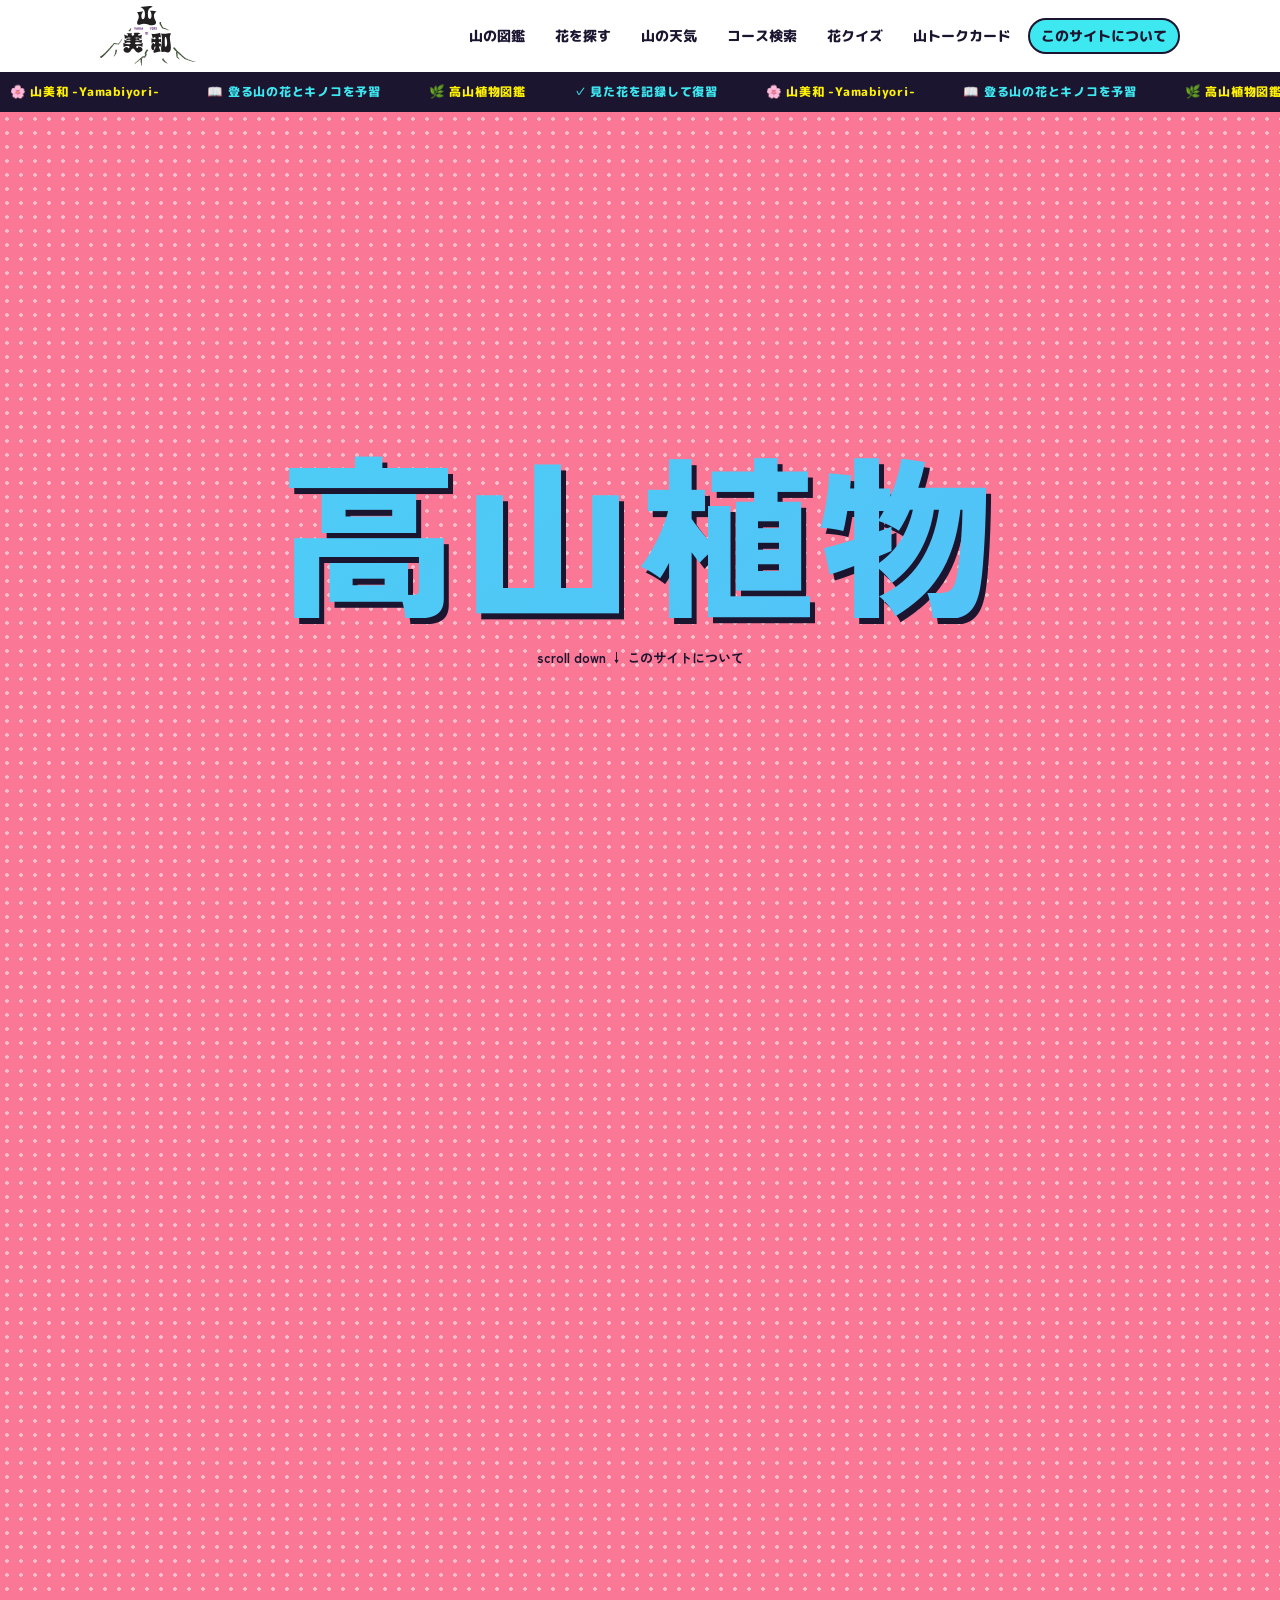
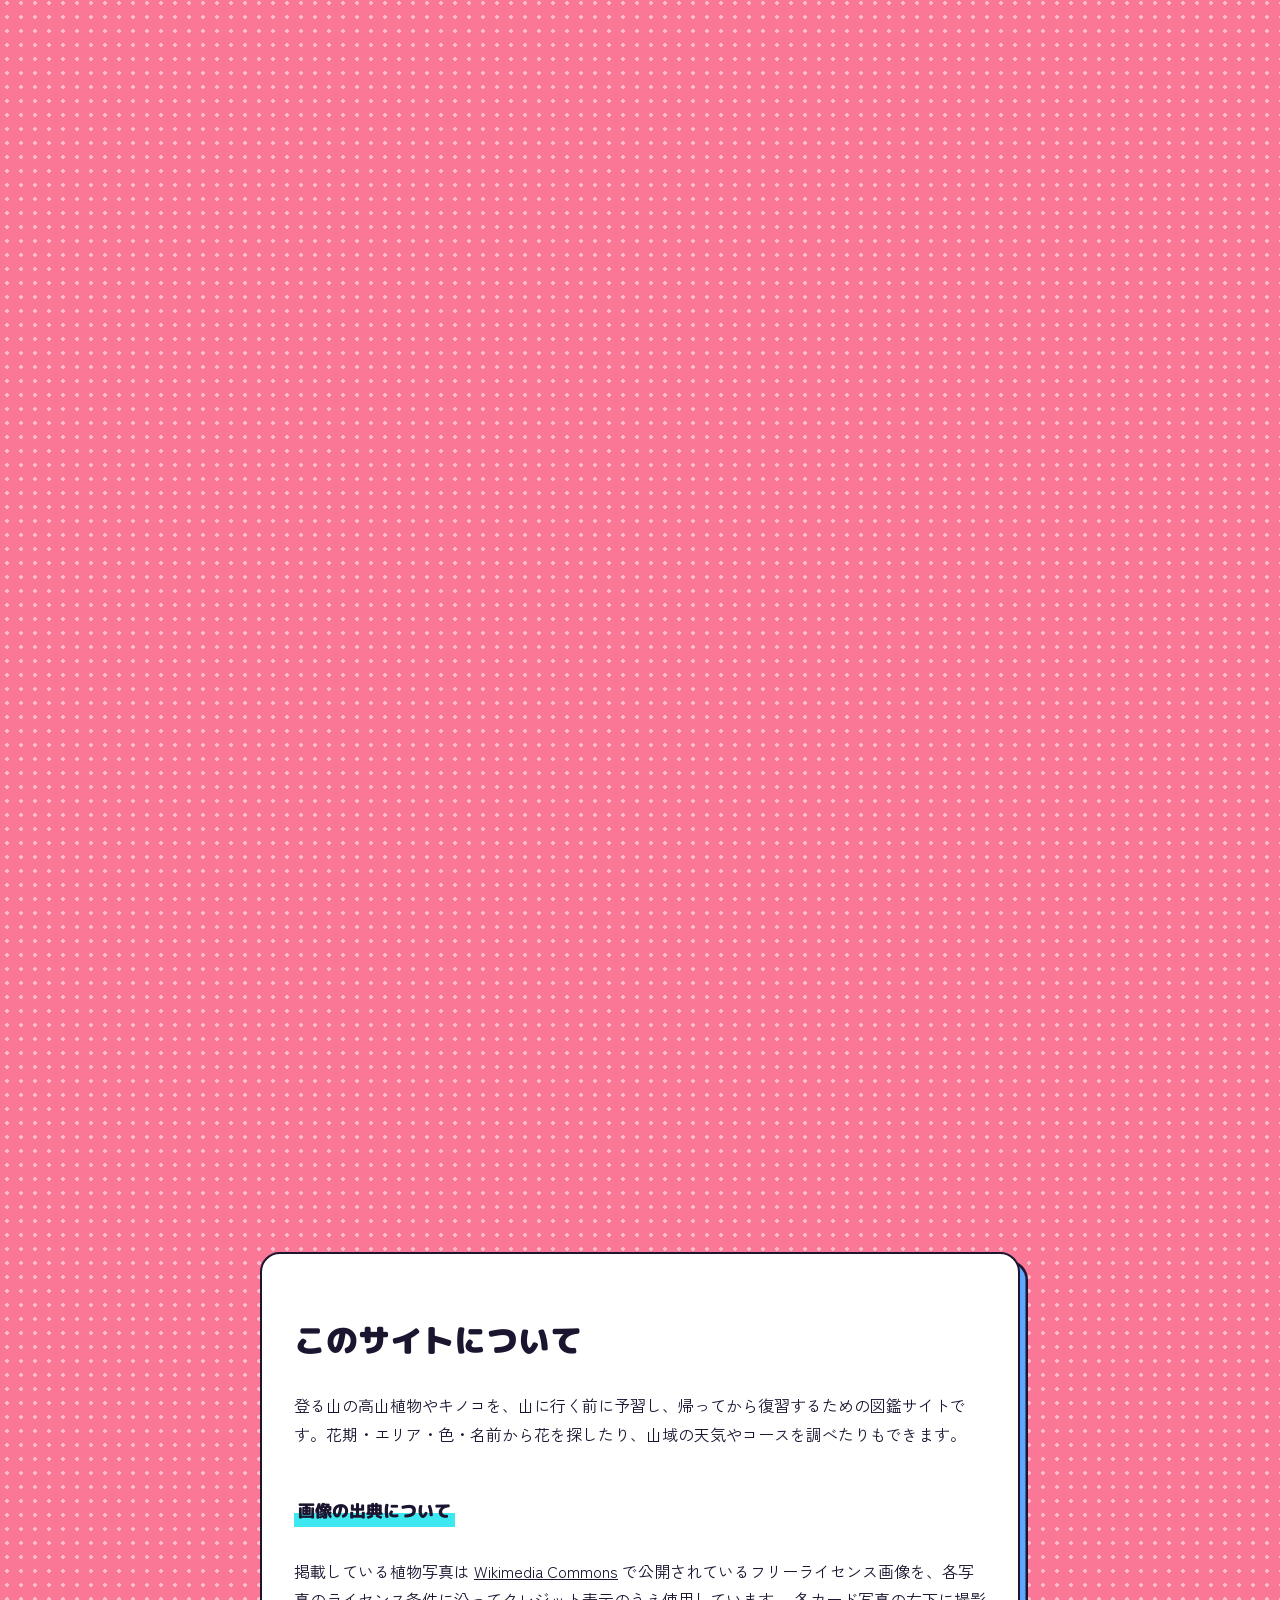
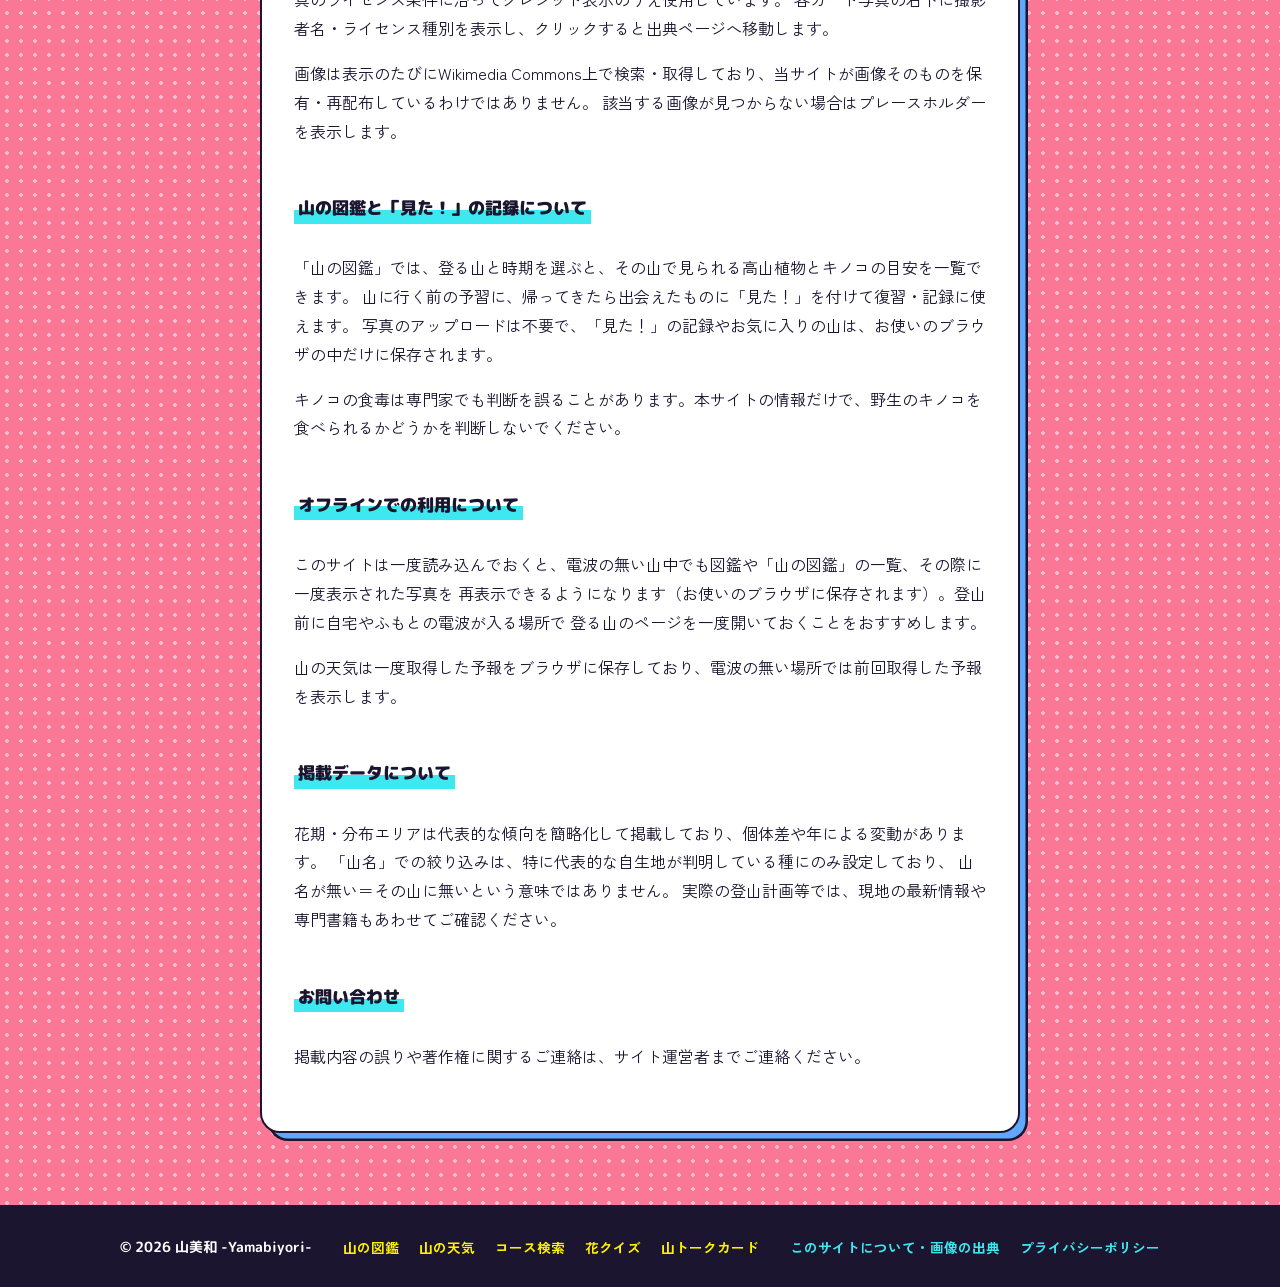
==== commit 14c29cfc: "ロゴを差し替え、サイト全体をポップなデザイントーンに刷新 - 提供ロゴ（山美和 -Yamabiyori-）をヘッダーとトップページに配置。座標を丸めて146KB→102KBに軽量化 - ロゴの「山」の" ====
--- a/about.html
+++ b/about.html
@@ -6,11 +6,11 @@
 <title>このサイトについて | 山美和 -Yamabiyori-</title>
 <link rel="manifest" href="manifest.json">
 <link rel="icon" href="icon.svg" type="image/svg+xml">
-<link rel="apple-touch-icon" href="icon.svg">
-<meta name="theme-color" content="#2f6b42">
+<link rel="apple-touch-icon" href="images/icons/apple-touch-icon.png">
+<meta name="theme-color" content="#fa7896">
 <link rel="preconnect" href="https://fonts.googleapis.com">
 <link rel="preconnect" href="https://fonts.gstatic.com" crossorigin>
-<link rel="stylesheet" href="https://fonts.googleapis.com/css2?family=Zen+Kaku+Gothic+New:wght@400;500;700;900&family=Noto+Sans+JP:wght@400;500;700;900&display=swap">
+<link rel="stylesheet" href="https://fonts.googleapis.com/css2?family=M+PLUS+Rounded+1c:wght@500;700;800;900&family=Zen+Kaku+Gothic+New:wght@400;500;700;900&family=Noto+Sans+JP:wght@400;500;700;900&display=swap">
 <link rel="stylesheet" href="css/style.css">
 </head>
 <body class="paper">
@@ -18,8 +18,7 @@
 <header class="site-header">
   <div class="wrap header-inner">
     <a class="logo" href="./">
-      <span class="logo-mark" aria-hidden="true">🌸</span>
-      <span class="logo-text">山美和<span class="logo-sub">-Yamabiyori-</span></span>
+      <img class="logo-img" src="images/logo.svg" alt="山美和 -Yamabiyori-" width="88" height="55">
     </a>
     <nav class="site-nav">
       <a href="mountain.html">山の図鑑</a>
@@ -28,7 +27,7 @@
       <a href="course-search.html">コース検索</a>
       <a href="quiz.html">花クイズ</a>
       <a href="topic.html">山トークカード</a>
-      <a href="about.html">このサイトについて</a>
+      <a href="about.html" aria-current="page">このサイトについて</a>
     </nav>
   </div>
 </header>
@@ -113,7 +112,6 @@
   </div>
 </footer>
 
-<script src="js/bg-blobs.js"></script>
 <script src="js/wikimedia.js"></script>
 <script src="js/scroll-mask.js"></script>
 <script src="js/register-sw.js"></script>
--- a/css/style.css
+++ b/css/style.css
@@ -1,34 +1,50 @@
+/*
+ * デザイントーン：ポップ（ピンクの水玉地 × 黒の太いフチ × ずらした影）
+ * 主役色：ピンク / シアン / ブルー / イエロー、線と文字はインク色で統一。
+ */
 :root {
-  --green-900: #4d7c62;
-  --green-700: #6fa384;
-  --green-600: #8fbb9f;
-  --green-100: #eef5f0;
-  --cream: #faf8f6;
-  --paper: #faf8f6;
-  --ink: #2b2926;
-  --ink-soft: #8a847e;
-  --border: #ece7e1;
-  --border-strong: #ddd6ce;
-  --accent: #e2a6a0;
-  --accent-2: #e7c79c;
+  --pop-pink: #fa7896;
+  --pop-pink-soft: #ffd3dd;
+  --pop-cyan: #3ee8f0;
+  --pop-cyan-soft: #d4fbfc;
+  --pop-blue: #61a7fd;
+  --pop-blue-soft: #dbeaff;
+  --pop-yellow: #fff200;
+  --pop-yellow-soft: #fffbb8;
+  --pop-green: #435539;
+  --pop-purple: #662e81;
+
+  --green-900: #0d6470;
+  --green-700: #1b1530;
+  --green-600: #61a7fd;
+  --green-100: #d4fbfc;
+  --cream: #fff7f9;
+  --paper: #fff7f9;
+  --ink: #1b1530;
+  --ink-soft: #3f3448;
+  --border: #eadde4;
+  --border-strong: #1b1530;
+  --accent: #fa7896;
+  --accent-2: #fff200;
   --white: #ffffff;
-  --pink: #f1cccb;
-  --sky: #c3dce6;
-  --mint: #cfe6d6;
-  --coral: #eec0b6;
-  --purple: #d8cbe9;
-  --cyan: #c6e0e3;
-  --blob-1: #f3d2ce;
-  --blob-2: #f6ddc0;
-  --blob-3: #d9ead9;
-  --blob-4: #ddd3ef;
-  --radius: 24px;
-  --radius-sm: 14px;
-  --shadow: 0 10px 30px rgba(43, 41, 38, 0.07);
-  --shadow-hover: 0 18px 44px rgba(43, 41, 38, 0.11);
+  --pink: #ffd3dd;
+  --sky: #dbeaff;
+  --mint: #d4fbfc;
+  --coral: #ffc9b8;
+  --purple: #eadbff;
+  --cyan: #d4fbfc;
+
+  --line: 2.5px;
+  --radius: 20px;
+  --radius-sm: 12px;
+  --shadow: 4px 4px 0 var(--ink);
+  --shadow-hover: 6px 6px 0 var(--ink);
+  /* 青い枠をずらして重ねた影（参考：レイヤーを重ねたフレーム） */
+  --frame-shadow: 8px 8px 0 calc(var(--line) * -1) var(--pop-blue), 8px 8px 0 0 var(--ink);
   --ease: cubic-bezier(.22, .8, .3, 1);
   --font-body: "Zen Kaku Gothic New", "Noto Sans JP", -apple-system, BlinkMacSystemFont, "Hiragino Sans", sans-serif;
   --font-serif: "Zen Kaku Gothic New", "Noto Sans JP", sans-serif;
+  --font-pop: "M PLUS Rounded 1c", "Zen Kaku Gothic New", "Hiragino Maru Gothic ProN", "Noto Sans JP", sans-serif;
   font-family: var(--font-body);
 }
 
@@ -37,16 +53,18 @@
 [hidden] { display: none !important; }
 
 :focus-visible {
-  outline: 2px solid var(--green-700);
+  outline: 3px solid var(--pop-blue);
   outline-offset: 2px;
 }
 
 body {
   margin: 0;
-  background: var(--cream);
+  background: var(--pop-pink);
   color: var(--ink);
   line-height: 1.8;
 }
+
+h1, h2, h3 { font-family: var(--font-pop); }
 
 a { color: inherit; }
 
@@ -56,83 +74,32 @@
   padding: 0 20px;
 }
 
-/* ===== 背景（全ページ共通・淡いオフホワイト） ===== */
+/* ===== 背景（全ページ共通・ピンクの水玉） ===== */
 .paper {
-  background-color: var(--cream);
-}
-
-/* ===== ふわっと漂うグラデーションブロブ背景 ===== */
-.bg-blobs {
-  position: fixed;
-  inset: 0;
-  z-index: -1;
-  overflow: hidden;
-  pointer-events: none;
-}
-
-.bg-blob {
-  position: absolute;
-  border-radius: 50%;
-  filter: blur(70px);
-  opacity: 0.55;
-  will-change: transform;
-}
-
-.bg-blob--a {
-  width: 46vw; height: 46vw;
-  top: -12%; left: -10%;
-  background: var(--blob-1);
-  animation: blob-float-a 30s ease-in-out infinite alternate;
-}
-
-.bg-blob--b {
-  width: 38vw; height: 38vw;
-  top: 4%; right: -12%;
-  background: var(--blob-2);
-  animation: blob-float-b 36s ease-in-out infinite alternate;
-}
-
-.bg-blob--c {
-  width: 42vw; height: 42vw;
-  bottom: -16%; left: 10%;
-  background: var(--blob-3);
-  animation: blob-float-c 33s ease-in-out infinite alternate;
-}
-
-.bg-blob--d {
-  width: 30vw; height: 30vw;
-  bottom: 2%; right: 6%;
-  background: var(--blob-4);
-  animation: blob-float-d 27s ease-in-out infinite alternate;
-}
-
-@keyframes blob-float-a { 0% { transform: translate(0,0) scale(1); } 100% { transform: translate(6%, 8%) scale(1.12); } }
-@keyframes blob-float-b { 0% { transform: translate(0,0) scale(1); } 100% { transform: translate(-8%, 10%) scale(0.92); } }
-@keyframes blob-float-c { 0% { transform: translate(0,0) scale(1); } 100% { transform: translate(8%, -6%) scale(1.08); } }
-@keyframes blob-float-d { 0% { transform: translate(0,0) scale(1); } 100% { transform: translate(-6%, -9%) scale(1.15); } }
-
-@media (prefers-reduced-motion: reduce) {
-  .bg-blob { animation: none; }
-}
-
-/* ===== マーキー・ティッカー（控えめな一本ライン） ===== */
+  background-color: var(--pop-pink);
+  background-image: radial-gradient(rgba(255, 255, 255, 0.5) 1.6px, transparent 2px);
+  background-size: 14px 14px;
+}
+
+/* ===== マーキー・ティッカー（インク色の帯） ===== */
 .ticker {
-  background: transparent;
-  color: var(--ink-soft);
+  background: var(--ink);
+  color: var(--pop-yellow);
   overflow: hidden;
   white-space: nowrap;
-  border-bottom: 1px solid var(--border-strong);
+  border-bottom: var(--line) solid var(--ink);
 }
 
 .ticker__track {
   display: inline-flex;
   align-items: center;
   gap: 28px;
-  padding: 8px 0;
+  padding: 7px 0;
   animation: ticker-scroll 34s linear infinite;
-  font-weight: 500;
-  font-size: 0.76rem;
-  letter-spacing: 0.04em;
+  font-family: var(--font-pop);
+  font-weight: 800;
+  font-size: 0.78rem;
+  letter-spacing: 0.06em;
 }
 
 .ticker__track span {
@@ -140,6 +107,8 @@
   white-space: nowrap;
 }
 
+.ticker__track span:nth-child(even) { color: var(--pop-cyan); }
+
 @keyframes ticker-scroll {
   from { transform: translateX(0); }
   to { transform: translateX(-50%); }
@@ -151,9 +120,8 @@
 
 /* ===== Header ===== */
 .site-header {
-  background: rgba(250, 248, 246, 0.82);
-  backdrop-filter: blur(10px);
-  border-bottom: 1px solid var(--border-strong);
+  background: var(--white);
+  border-bottom: var(--line) solid var(--ink);
   position: sticky;
   top: 0;
   z-index: 20;
@@ -166,7 +134,7 @@
   flex-wrap: wrap;
   gap: 4px 16px;
   min-height: 64px;
-  padding: 10px 0;
+  padding: 6px 0;
 }
 
 @media (max-width: 480px) {
@@ -176,47 +144,42 @@
 .logo {
   display: flex;
   align-items: center;
-  gap: 10px;
   text-decoration: none;
-  font-weight: 700;
-  color: var(--ink);
-  font-size: 1.1rem;
-  font-family: var(--font-body);
-}
-
-.logo-mark {
-  font-size: 1.1rem;
-  width: 36px;
-  height: 36px;
-  display: flex;
-  align-items: center;
-  justify-content: center;
-  background: var(--green-100);
-  border-radius: 50%;
-}
-
-.logo-sub { font-weight: 500; font-size: 0.76rem; color: var(--ink-soft); margin-left: 4px; }
+  transition: transform .2s var(--ease);
+}
+
+.logo:hover { transform: rotate(-3deg) scale(1.04); }
+
+.logo-img { display: block; width: 96px; height: auto; }
 
 .site-nav {
   display: flex;
   flex-wrap: wrap;
   justify-content: center;
-  gap: 8px 22px;
-  font-size: 0.88rem;
-}
-
-.site-nav a { white-space: nowrap; }
+  gap: 6px 4px;
+  font-size: 0.86rem;
+}
 
 .site-nav a {
+  white-space: nowrap;
   text-decoration: none;
-  color: var(--ink-soft);
-  font-weight: 600;
-  padding-bottom: 2px;
-  border-bottom: 1px solid transparent;
-  transition: color .15s var(--ease), border-color .15s var(--ease);
-}
-
-.site-nav a:hover { color: var(--ink); border-color: var(--accent); }
+  color: var(--ink);
+  font-family: var(--font-pop);
+  font-weight: 800;
+  padding: 4px 11px;
+  border: 2px solid transparent;
+  border-radius: 999px;
+  transition: background-color .15s var(--ease), border-color .15s var(--ease);
+}
+
+.site-nav a:hover { background: var(--pop-yellow); border-color: var(--ink); }
+.site-nav a[aria-current="page"] { background: var(--pop-cyan); border-color: var(--ink); }
+
+@media (max-width: 480px) {
+  .logo-img { width: 76px; }
+  .site-nav { font-size: 0.8rem; gap: 2px; }
+  .site-nav a { padding: 3px 8px; }
+}
 
 /* ===== Hero（複数の花写真のモザイク＋流れるテキスト） ===== */
 .hero {
@@ -233,39 +196,69 @@
 }
 
 @media (max-width: 900px) {
-  .hero__grid { grid-template-columns: 1fr; padding-top: 36px; padding-bottom: 44px; }
-  .hero__mosaic { order: -1; }
-}
-
-.hero__text { text-align: left; }
-
-.hero__eyebrow {
+  .hero__grid { grid-template-columns: 1fr; padding-top: 28px; padding-bottom: 44px; gap: 36px; }
+}
+
+.hero__text { text-align: left; min-width: 0; }
+
+/* ロゴは白いステッカーに載せて少し傾ける */
+.hero__logo {
   display: inline-block;
-  margin: 0 0 16px;
-  font-family: var(--font-body);
-  letter-spacing: 0.16em;
-  font-size: 0.78rem;
-  color: var(--green-900);
-  font-weight: 700;
-  background: var(--green-100);
-  border-radius: 999px;
-  padding: 7px 18px;
+  background: var(--white);
+  border: var(--line) solid var(--ink);
+  border-radius: 18px;
+  padding: 10px 18px 6px;
+  box-shadow: 6px 6px 0 var(--ink);
+  transform: rotate(-2.5deg);
+  margin: 0 0 22px 4px;
+}
+
+.hero__logo img { display: block; width: min(250px, 56vw); height: auto; }
+
+/* 白い札ラベル（参考画像の左上のタグ風） */
+.hero__labels {
+  list-style: none;
+  display: flex;
+  flex-wrap: wrap;
+  gap: 8px;
+  margin: 0 0 18px;
+  padding: 0;
+}
+
+.hero__labels li {
+  background: var(--white);
+  border: 2px solid var(--ink);
+  border-radius: 6px;
+  padding: 1px 10px;
+  font-family: var(--font-pop);
+  font-weight: 800;
+  font-size: 0.82rem;
+  line-height: 1.6;
+}
+
+/* 太いフチ取り文字（シアン＋インクの縁＋ずらし影） */
+.pop-title {
+  font-family: var(--font-pop);
+  font-weight: 900;
+  color: var(--pop-cyan);
+  -webkit-text-stroke: 7px var(--ink);
+  paint-order: stroke fill;
+  text-shadow: 4px 5px 0 var(--ink);
+  letter-spacing: 0.02em;
 }
 
 .hero h1 {
-  margin: 0 0 16px;
-  font-family: var(--font-body);
-  font-weight: 800;
-  font-size: clamp(1.7rem, 3.6vw, 2.5rem);
-  color: var(--ink);
-  line-height: 1.5;
+  margin: 0 0 18px;
+  font-size: clamp(2rem, 4.6vw, 3.2rem);
+  line-height: 1.32;
 }
 
 .hero p {
   margin: 0 0 26px;
-  color: var(--ink-soft);
+  color: var(--ink);
   font-size: 1rem;
-  font-weight: 500;
+  font-weight: 700;
+  max-width: 34em;
 }
 
 .hero__cta-row {
@@ -288,8 +281,44 @@
   transform: translateY(0);
 }
 
-/* ===== ヒーローの花写真モザイク ===== */
+/* ===== ヒーローの花写真モザイク（青い枠を重ねた台紙の上に、雲形の写真） ===== */
+.hero__stage {
+  position: relative;
+  padding: 26px 22px 30px;
+}
+
+.hero__stage::before,
+.hero__stage::after {
+  content: "";
+  position: absolute;
+  border: var(--line) solid var(--ink);
+  border-radius: 6px;
+  z-index: 0;
+}
+
+.hero__stage::before { inset: 0 18px 18px 0; background: var(--pop-blue); }
+.hero__stage::after { inset: 18px 0 0 18px; background: transparent; }
+
+.hero__sticker {
+  position: absolute;
+  z-index: 3;
+  top: -14px;
+  left: -10px;
+  background: var(--pop-yellow);
+  border: var(--line) solid var(--ink);
+  border-radius: 8px;
+  padding: 2px 12px;
+  font-family: var(--font-pop);
+  font-weight: 900;
+  font-size: 0.9rem;
+  letter-spacing: 0.06em;
+  transform: rotate(-8deg);
+  box-shadow: 3px 3px 0 var(--ink);
+}
+
 .hero__mosaic {
+  position: relative;
+  z-index: 1;
   display: grid;
   grid-template-columns: repeat(4, 1fr);
   grid-template-rows: repeat(2, 1fr);
@@ -301,9 +330,16 @@
   position: relative;
   overflow: hidden;
   border-radius: 20px;
-  box-shadow: var(--shadow);
-  background: var(--green-100);
-}
+  border: var(--line) solid var(--ink);
+  background: var(--pop-cyan-soft);
+}
+
+/* 大きい写真はもこもこした雲形に */
+.hero__tile--a { border-radius: 46% 54% 42% 58% / 52% 40% 60% 48%; border-width: 3px; }
+.hero__tile--b { border-radius: 50%; }
+.hero__tile--c { background: var(--pop-yellow-soft); }
+.hero__tile--d { background: var(--pop-pink-soft); }
+.hero__tile--e { border-radius: 50% 50% 18px 18px; }
 
 .hero__tile img {
   width: 100%;
@@ -319,62 +355,62 @@
 .hero__tile--e { grid-column: 4 / 5; grid-row: 2 / 3; }
 
 @media (max-width: 480px) {
+  .hero__stage { padding: 18px 14px 22px; }
   .hero__mosaic { aspect-ratio: 4 / 3; gap: 8px; }
-  .hero__tile { border-radius: 14px; }
-}
-
-/* ===== Buttons ===== */
+  .hero__tile--c, .hero__tile--d { border-radius: 12px; }
+  .pop-title { -webkit-text-stroke-width: 6px; text-shadow: 3px 4px 0 var(--ink); }
+}
+
+/* ===== Buttons（黒フチ＋ずらし影、押すと沈む） ===== */
 .btn {
   display: inline-block;
   border-radius: 999px;
   padding: 11px 20px;
   font-size: 0.9rem;
-  font-weight: 700;
+  font-weight: 800;
   cursor: pointer;
-  border: 1px solid var(--border-strong);
-  font-family: var(--font-body);
-  background: var(--white);
-  color: var(--ink);
+  border: var(--line) solid var(--ink);
+  font-family: var(--font-pop);
+  background: var(--white);
+  color: var(--ink);
+  text-decoration: none;
   box-shadow: var(--shadow);
-  transition: transform .2s var(--ease), box-shadow .2s var(--ease), background-color .2s var(--ease);
+  transition: transform .15s var(--ease), box-shadow .15s var(--ease), background-color .15s var(--ease);
 }
 
 .btn--cta {
   position: relative;
   display: inline-block;
-  background: var(--accent);
-  color: var(--white);
+  background: var(--pop-yellow);
+  color: var(--ink);
   text-decoration: none;
-  font-weight: 700;
-  padding: 15px 32px;
+  font-weight: 900;
+  padding: 14px 30px;
   border-radius: 999px;
   font-size: 1.02rem;
-  border: none;
+  border: var(--line) solid var(--ink);
   box-shadow: var(--shadow);
 }
 
 .btn--cta:hover,
 .btn:hover {
-  transform: translateY(-2px);
+  transform: translate(-2px, -2px);
   box-shadow: var(--shadow-hover);
 }
 
 .btn--cta:active,
 .btn:active {
-  transform: translateY(0);
-  box-shadow: var(--shadow);
+  transform: translate(3px, 3px);
+  box-shadow: 1px 1px 0 var(--ink);
 }
 
 .btn--ghost {
   background: var(--white);
-  border-color: var(--border-strong);
-  color: var(--ink-soft);
-}
-
-.btn--ghost:hover {
-  background: var(--green-100);
-  color: var(--green-900);
-}
+  border-color: var(--ink);
+  color: var(--ink);
+}
+
+.btn--ghost:hover { background: var(--pop-cyan); }
 
 .btn--full { width: 100%; }
 
@@ -411,14 +447,13 @@
 
 /* ===== Filters ===== */
 .filters {
-  background: rgba(255, 255, 255, 0.7);
-  backdrop-filter: blur(8px);
-  border: 1px solid var(--border);
+  background: var(--white);
+  border: var(--line) solid var(--ink);
   border-radius: var(--radius);
   padding: 24px 20px 20px;
   position: sticky;
   top: 88px;
-  box-shadow: var(--shadow);
+  box-shadow: var(--frame-shadow);
 }
 
 @media (max-width: 800px) {
@@ -429,29 +464,33 @@
   margin: 0 0 18px;
 }
 
-/* ===== 見出し（やわらかいピル型ラベル） ===== */
+/* ===== 見出し（黒フチの札ラベル） ===== */
 .ribbon,
 .section-ribbon {
   position: relative;
   display: inline-block;
-  background: var(--green-700);
-  color: var(--white);
-  font-family: var(--font-body);
-  font-weight: 700;
-  border-radius: 999px;
+  background: var(--pop-cyan);
+  color: var(--ink);
+  font-family: var(--font-pop);
+  font-weight: 900;
+  border: var(--line) solid var(--ink);
+  border-radius: 14px;
+  box-shadow: var(--shadow);
 }
 
 .ribbon {
-  padding: 11px 28px;
-  font-size: 1.35rem;
-  line-height: 1.3;
+  padding: 8px 24px;
+  font-size: 1.45rem;
+  line-height: 1.35;
+  transform: rotate(-1.5deg);
 }
 
 .section-ribbon {
-  font-size: 0.95rem;
-  padding: 8px 22px;
+  font-size: 1rem;
+  padding: 5px 16px;
   margin: 0;
-  background: var(--accent);
+  background: var(--white);
+  border-radius: 6px;
 }
 
 .ribbon__sub {
@@ -476,7 +515,7 @@
 #name-search {
   width: 100%;
   padding: 12px 14px;
-  border: 1px solid var(--border-strong);
+  border: 2px solid var(--ink);
   border-radius: var(--radius-sm);
   font-size: 0.95rem;
   background: var(--white);
@@ -488,36 +527,36 @@
 .chip-row { display: flex; flex-wrap: wrap; gap: 8px; }
 
 .chip {
-  border: 1px solid var(--border-strong);
-  background: var(--white);
-  color: var(--ink-soft);
-  padding: 7px 14px;
+  border: 2px solid var(--ink);
+  background: var(--white);
+  color: var(--ink);
+  padding: 6px 14px;
   border-radius: 999px;
   font-size: 0.82rem;
-  font-weight: 600;
+  font-weight: 700;
   font-family: var(--font-body);
   cursor: pointer;
-  transition: border-color .15s var(--ease), background-color .15s var(--ease), color .15s var(--ease), box-shadow .15s var(--ease);
-}
-
-.chip:hover { border-color: var(--green-600); color: var(--green-900); box-shadow: var(--shadow); }
+  transition: transform .15s var(--ease), background-color .15s var(--ease), color .15s var(--ease), box-shadow .15s var(--ease);
+}
+
+.chip:hover { background: var(--pop-yellow-soft); box-shadow: 2px 2px 0 var(--ink); transform: translate(-1px, -1px); }
 
 .chip.is-active {
-  background: var(--green-700);
-  border-color: var(--green-700);
-  color: var(--white);
-}
-
-/* 花期チップは季節ごとに色分け（パステルパレット） */
-#filter-months .chip[data-month="5"] { background: var(--pink); border-color: var(--pink); color: var(--ink); }
-#filter-months .chip[data-month="6"] { background: #eee2ad; border-color: #eee2ad; color: var(--ink); }
-#filter-months .chip[data-month="7"] { background: var(--mint); border-color: var(--mint); color: var(--ink); }
-#filter-months .chip[data-month="8"] { background: var(--sky); border-color: var(--sky); color: var(--ink); }
-#filter-months .chip[data-month="9"] { background: var(--accent-2); border-color: var(--accent-2); color: var(--ink); }
+  background: var(--ink);
+  border-color: var(--ink);
+  color: var(--pop-yellow);
+}
+
+/* 花期チップは季節ごとに色分け */
+#filter-months .chip[data-month="5"] { background: var(--pink); }
+#filter-months .chip[data-month="6"] { background: var(--pop-yellow-soft); }
+#filter-months .chip[data-month="7"] { background: var(--mint); }
+#filter-months .chip[data-month="8"] { background: var(--sky); }
+#filter-months .chip[data-month="9"] { background: var(--coral); }
 #filter-months .chip.is-active {
   background: var(--ink) !important;
   border-color: var(--ink) !important;
-  color: var(--white) !important;
+  color: var(--pop-yellow) !important;
 }
 
 .chip-row--color .chip { display: flex; align-items: center; gap: 6px; }
@@ -537,8 +576,8 @@
   margin-bottom: 18px;
 }
 
-.results__count { margin: 0; color: var(--ink-soft); font-size: 0.9rem; font-weight: 600; }
-.results__note { margin: 4px 0 0; color: var(--green-700); font-size: 0.82rem; font-weight: 700; }
+.results__count { margin: 0; color: var(--ink); font-size: 0.9rem; font-weight: 700; }
+.results__note { margin: 4px 0 0; color: var(--ink); font-size: 0.82rem; font-weight: 700; }
 
 .kana-index {
   display: flex;
@@ -547,9 +586,9 @@
 }
 
 .kana-index button {
-  border: 1px solid var(--border-strong);
-  background: var(--white);
-  color: var(--ink-soft);
+  border: 2px solid var(--ink);
+  background: var(--white);
+  color: var(--ink);
   width: 28px;
   height: 30px;
   border-radius: 8px;
@@ -562,10 +601,11 @@
 
 .kana-index button:hover:not(:disabled),
 .kana-index button.is-active {
-  background: var(--accent);
-  border-color: var(--accent);
-  color: var(--white);
-}
+  background: var(--pop-yellow);
+  color: var(--ink);
+}
+
+.kana-index button.is-active { background: var(--ink); color: var(--pop-yellow); }
 
 .kana-index button:disabled {
   opacity: 0.3;
@@ -581,23 +621,25 @@
 
 .card {
   background: var(--white);
+  border: var(--line) solid var(--ink);
   border-radius: var(--radius);
   overflow: hidden;
-  box-shadow: var(--shadow);
-  transition: box-shadow .3s var(--ease), transform .3s var(--ease);
+  box-shadow: 5px 5px 0 var(--ink);
+  transition: box-shadow .2s var(--ease), transform .2s var(--ease);
   scroll-margin-top: 100px;
   position: relative;
 }
 
 .card:hover {
-  box-shadow: var(--shadow-hover);
-  transform: translateY(-4px);
+  box-shadow: 8px 8px 0 var(--ink);
+  transform: translate(-3px, -3px);
 }
 
 .card__media {
   position: relative;
   aspect-ratio: 4 / 3;
-  background: var(--green-100);
+  background: var(--pop-cyan-soft);
+  border-bottom: var(--line) solid var(--ink);
   overflow: hidden;
 }
 
@@ -636,23 +678,22 @@
   position: relative;
   display: inline-block;
   margin: 0;
-  background: var(--green-700);
-  color: var(--white);
-  font-family: var(--font-body);
-  font-weight: 700;
-  font-size: 0.92rem;
+  background: var(--pop-cyan);
+  color: var(--ink);
+  font-family: var(--font-pop);
+  font-weight: 900;
+  font-size: 0.95rem;
   line-height: 1.4;
-  padding: 6px 16px;
+  padding: 5px 15px;
+  border: var(--line) solid var(--ink);
   border-radius: 999px;
-  box-shadow: var(--shadow);
-}
-
-.card-grid .card:nth-child(6n+1) .card__name { background: var(--green-700); }
-.card-grid .card:nth-child(6n+2) .card__name { background: var(--accent); }
-.card-grid .card:nth-child(6n+3) .card__name { background: #7fb4c9; }
-.card-grid .card:nth-child(6n+4) .card__name { background: var(--coral); color: var(--ink); }
-.card-grid .card:nth-child(6n+5) .card__name { background: var(--purple); color: var(--ink); }
-.card-grid .card:nth-child(6n+6) .card__name { background: var(--accent-2); color: var(--ink); }
+  box-shadow: 3px 3px 0 var(--ink);
+}
+
+.card-grid .card:nth-child(4n+1) .card__name { background: var(--pop-cyan); }
+.card-grid .card:nth-child(4n+2) .card__name { background: var(--pop-yellow); }
+.card-grid .card:nth-child(4n+3) .card__name { background: var(--pop-blue); }
+.card-grid .card:nth-child(4n+4) .card__name { background: var(--pop-pink); }
 
 .card__kanji { margin: 2px 0 0; font-size: 0.8rem; color: var(--ink-soft); font-weight: 500; }
 .card__scientific { margin: 2px 0 8px; font-size: 0.76rem; font-style: italic; color: var(--ink-soft); }
@@ -661,18 +702,19 @@
 .card__tags { display: flex; flex-wrap: wrap; gap: 6px; }
 .tag {
   font-size: 0.7rem;
-  font-weight: 600;
-  background: var(--green-100);
-  color: var(--green-900);
+  font-weight: 700;
+  background: var(--pop-cyan-soft);
+  color: var(--ink);
+  border: 1.5px solid var(--ink);
   border-radius: 999px;
-  padding: 3px 11px;
+  padding: 2px 10px;
 }
 
 .empty-state {
   text-align: center;
-  color: var(--ink-soft);
+  color: var(--ink);
   padding: 60px 0;
-  font-weight: 600;
+  font-weight: 700;
 }
 
 .specimen-no {
@@ -680,32 +722,32 @@
   top: 12px;
   left: 12px;
   z-index: 2;
-  background: rgba(255, 255, 255, 0.88);
-  backdrop-filter: blur(4px);
-  color: var(--ink-soft);
-  font-family: var(--font-body);
+  background: var(--white);
+  color: var(--ink);
+  border: 2px solid var(--ink);
+  font-family: var(--font-pop);
   font-size: 0.68rem;
-  font-weight: 700;
-  padding: 4px 11px;
-  border-radius: 999px;
+  font-weight: 800;
+  padding: 2px 10px;
+  border-radius: 6px;
   letter-spacing: 0.03em;
 }
 
 .card__detail-link {
   display: inline-block;
   margin-top: 10px;
-  font-size: 0.78rem;
-  font-weight: 700;
-  color: var(--green-900);
+  font-size: 0.8rem;
+  font-weight: 800;
+  color: var(--ink);
   text-decoration: none;
-  border-bottom: 1px solid var(--accent);
-}
-
-.card__detail-link:hover { color: var(--accent); }
+  background: linear-gradient(180deg, transparent 60%, var(--pop-yellow) 60%);
+}
+
+.card__detail-link:hover { background: var(--pop-yellow); }
 
 /* ===== ハイライトマーカー ===== */
 .highlight {
-  background: linear-gradient(180deg, transparent 58%, #eee2ad 58%);
+  background: linear-gradient(180deg, transparent 55%, var(--pop-yellow) 55%);
   padding: 0 2px;
   font-weight: 700;
 }
@@ -714,24 +756,25 @@
 .info-memo {
   position: relative;
   background: var(--white);
-  border: 1px dashed var(--border-strong);
+  border: var(--line) solid var(--ink);
   border-radius: var(--radius-sm);
   padding: 22px 20px 16px;
   margin-top: 14px;
-  box-shadow: var(--shadow);
+  box-shadow: var(--frame-shadow);
 }
 
 .info-memo__tab {
   position: absolute;
-  top: -14px;
+  top: -15px;
   left: 16px;
-  background: var(--accent);
-  color: var(--white);
-  font-size: 0.72rem;
-  font-weight: 700;
-  padding: 5px 14px;
-  border-radius: 999px;
-  font-family: var(--font-body);
+  background: var(--pop-yellow);
+  color: var(--ink);
+  border: 2px solid var(--ink);
+  font-size: 0.74rem;
+  font-weight: 900;
+  padding: 2px 12px;
+  border-radius: 6px;
+  font-family: var(--font-pop);
 }
 
 .info-memo dl {
@@ -743,7 +786,7 @@
 }
 
 .info-memo dt {
-  color: var(--green-700);
+  color: var(--green-900);
   font-weight: 700;
   white-space: nowrap;
   padding: 6px 0;
@@ -779,9 +822,10 @@
 .photo-annotated__frame {
   border-radius: var(--radius);
   overflow: hidden;
-  box-shadow: var(--shadow-hover);
+  border: 3px solid var(--ink);
+  box-shadow: var(--frame-shadow);
   aspect-ratio: 4 / 3;
-  background: var(--green-100);
+  background: var(--pop-cyan-soft);
 }
 
 .photo-annotated__frame img {
@@ -797,21 +841,23 @@
   align-items: center;
   gap: 6px;
   font-size: 0.78rem;
-  font-weight: 600;
+  font-weight: 800;
   color: var(--ink);
   white-space: nowrap;
   background: var(--white);
-  padding: 5px 12px;
+  border: 2px solid var(--ink);
+  padding: 3px 11px;
   border-radius: 999px;
-  box-shadow: var(--shadow);
+  box-shadow: 3px 3px 0 var(--ink);
 }
 
 .callout::before {
   content: "";
-  width: 8px;
-  height: 8px;
+  width: 9px;
+  height: 9px;
   border-radius: 50%;
-  background: var(--accent);
+  background: var(--pop-pink);
+  border: 1.5px solid var(--ink);
   flex-shrink: 0;
 }
 
@@ -838,17 +884,22 @@
 
 /* ===== トップ：登る山から予習する ===== */
 .mountain-pick { padding: 8px 0 32px; }
-.mountain-pick__lead { color: var(--ink-soft); margin: 16px 0 16px; font-weight: 500; }
-.mountain-pick__chips .chip { text-decoration: none; padding: 9px 16px; font-size: 0.9rem; }
+.mountain-pick__lead { color: var(--ink); margin: 16px 0 16px; font-weight: 700; }
+.mountain-pick__chips .chip { text-decoration: none; padding: 8px 16px; font-size: 0.9rem; box-shadow: 2px 2px 0 var(--ink); }
+.mountain-pick__chips .chip:nth-child(4n+1) { background: var(--pop-cyan-soft); }
+.mountain-pick__chips .chip:nth-child(4n+2) { background: var(--pop-yellow-soft); }
+.mountain-pick__chips .chip:nth-child(4n+3) { background: var(--pop-blue-soft); }
+.mountain-pick__chips .chip:hover { background: var(--pop-yellow); }
 .mountain-pick__more { display: inline-block; margin-top: 18px; text-decoration: none; }
 
-.status-msg { color: var(--ink-soft); font-size: 0.88rem; font-weight: 500; }
-.status-msg.is-error { color: var(--accent); }
+.status-msg { color: var(--ink); font-size: 0.88rem; font-weight: 700; }
+.status-msg.is-error { color: #b3261e; }
 
 /* ===== Footer ===== */
 .site-footer {
   background: var(--ink);
-  color: #ece7e1;
+  color: var(--white);
+  border-top: var(--line) solid var(--ink);
   padding: 28px 0;
   font-size: 0.85rem;
 }
@@ -860,8 +911,10 @@
   gap: 12px;
 }
 
-.footer-inner nav a { margin-left: 16px; color: #ece7e1; text-decoration: underline; font-weight: 500; }
-.footer-inner p { margin: 0; font-weight: 500; }
+.footer-inner nav a { margin-left: 16px; color: var(--pop-yellow); text-decoration: none; font-weight: 700; }
+.footer-inner nav a:hover { color: var(--pop-cyan); text-decoration: underline; }
+.footer-inner nav[aria-label="サイトについて"] a { color: var(--pop-cyan); }
+.footer-inner p { margin: 0; font-weight: 700; font-family: var(--font-pop); }
 
 /* ===== 文字トリミング型スクロールヒーロー（aboutページ） ===== */
 .text-mask-hero {
@@ -878,7 +931,7 @@
   align-items: center;
   justify-content: center;
   overflow: hidden;
-  background: var(--cream);
+  background: transparent;
 }
 
 .text-mask-hero__mask {
@@ -895,7 +948,8 @@
   background-size: calc(420% - var(--progress) * 320%) auto;
   -webkit-background-clip: text;
   background-clip: text;
-  color: var(--green-700);
+  color: var(--pop-cyan);
+  filter: drop-shadow(5px 6px 0 var(--ink));
 }
 
 @supports (background-clip: text) or (-webkit-background-clip: text) {
@@ -905,8 +959,8 @@
 .text-mask-hero__caption {
   margin-top: 28px;
   font-size: 0.82rem;
-  font-weight: 500;
-  color: var(--ink-soft);
+  font-weight: 700;
+  color: var(--ink);
   opacity: calc(1 - var(--progress));
   transition: opacity .1s linear;
 }
@@ -918,19 +972,36 @@
 /* ===== Static pages ===== */
 .page {
   max-width: 760px;
-  margin: 0 auto;
-  padding: 48px 20px 80px;
-}
-
-.page h1 { color: var(--ink); font-family: var(--font-body); font-weight: 800; }
-.page h2 { color: var(--green-700); font-size: 1.1rem; margin-top: 32px; font-family: var(--font-body); font-weight: 700; }
+  margin: 40px auto 72px;
+  padding: 36px 32px 44px;
+  background: var(--white);
+  border: var(--line) solid var(--ink);
+  border-radius: var(--radius);
+  box-shadow: var(--frame-shadow);
+}
+
+@media (max-width: 800px) {
+  .page { margin: 24px 16px 56px; padding: 26px 18px 32px; }
+}
+
+.page h1 { color: var(--ink); font-family: var(--font-pop); font-weight: 900; }
+.page h2 {
+  display: inline-block;
+  color: var(--ink);
+  font-size: 1.05rem;
+  margin-top: 32px;
+  font-family: var(--font-pop);
+  font-weight: 900;
+  background: linear-gradient(180deg, transparent 55%, var(--pop-cyan) 55%);
+  padding: 0 4px;
+}
 
 /* ===== 植物の詳細：この花に会える山 ===== */
-.plant-mountains { margin-top: 44px; padding-top: 32px; border-top: 1px solid var(--border); }
-.plant-mountains__lead { color: var(--ink-soft); font-size: 0.85rem; margin: 12px 0 14px; font-weight: 500; }
+.plant-mountains { margin-top: 44px; padding-top: 32px; border-top: var(--line) dashed var(--ink); }
+.plant-mountains__lead { color: var(--ink); font-size: 0.85rem; margin: 12px 0 14px; font-weight: 700; }
 .plant-mountains .chip { text-decoration: none; }
-.plant-mountains .chip.is-here { background: var(--accent-2); border-color: var(--accent-2); color: var(--ink); }
-.plant-mountains__empty { color: var(--ink-soft); font-size: 0.85rem; font-weight: 500; }
+.plant-mountains .chip.is-here { background: var(--pop-yellow); }
+.plant-mountains__empty { color: var(--ink); font-size: 0.85rem; font-weight: 700; }
 
 /* ===== 花クイズ ===== */
 .quiz-page {
@@ -941,9 +1012,9 @@
 
 .quiz-panel { text-align: center; }
 
-.quiz-lead { color: var(--ink-soft); font-weight: 500; margin: 18px 0 24px; }
+.quiz-lead { color: var(--ink); font-weight: 700; margin: 22px 0 24px; }
 .quiz-scope { margin: -12px 0 20px; font-size: 0.85rem; font-weight: 600; }
-.quiz-scope a { color: var(--green-900); }
+.quiz-scope a { color: var(--ink); background: var(--pop-yellow); padding: 0 4px; }
 
 .quiz-lengths {
   display: flex;
@@ -954,8 +1025,8 @@
 
 .quiz-best {
   font-size: 0.85rem;
-  font-weight: 700;
-  color: var(--green-700);
+  font-weight: 800;
+  color: var(--ink);
   margin: 0 0 18px;
 }
 
@@ -963,15 +1034,16 @@
   display: flex;
   justify-content: space-between;
   font-size: 0.85rem;
-  font-weight: 700;
-  color: var(--ink-soft);
+  font-weight: 800;
+  color: var(--ink);
   margin-bottom: 14px;
 }
 
 .quiz-card {
   background: var(--white);
+  border: var(--line) solid var(--ink);
   border-radius: var(--radius);
-  box-shadow: var(--shadow);
+  box-shadow: var(--frame-shadow);
   padding: 28px 24px;
   margin-bottom: 20px;
 }
@@ -987,8 +1059,9 @@
 
 .quiz-subject {
   font-size: 1.3rem;
-  font-weight: 700;
-  color: var(--green-700);
+  font-weight: 900;
+  font-family: var(--font-pop);
+  color: var(--green-900);
   margin: 8px 0 0;
 }
 
@@ -1004,7 +1077,7 @@
 }
 
 .quiz-option {
-  border: 1px solid var(--border-strong);
+  border: var(--line) solid var(--ink);
   background: var(--white);
   color: var(--ink);
   padding: 15px 12px;
@@ -1017,11 +1090,11 @@
   transition: transform .15s var(--ease), box-shadow .15s var(--ease), background-color .15s var(--ease), color .15s var(--ease);
 }
 
-.quiz-option:hover:not(:disabled) { transform: translateY(-2px); box-shadow: var(--shadow-hover); }
+.quiz-option:hover:not(:disabled) { transform: translate(-2px, -2px); box-shadow: var(--shadow-hover); background: var(--pop-yellow-soft); }
 .quiz-option:disabled { cursor: default; }
 
-.quiz-option.is-correct { background: var(--green-700); color: var(--white); border-color: var(--green-700); }
-.quiz-option.is-wrong { background: var(--accent); color: var(--white); border-color: var(--accent); }
+.quiz-option.is-correct { background: var(--pop-cyan); color: var(--ink); }
+.quiz-option.is-wrong { background: var(--pop-pink); color: var(--ink); }
 
 .quiz-feedback {
   font-size: 1.1rem;
@@ -1029,8 +1102,8 @@
   margin: 0 0 16px;
 }
 
-.quiz-feedback.is-correct { color: var(--green-700); }
-.quiz-feedback.is-wrong { color: var(--accent); }
+.quiz-feedback.is-correct { color: var(--green-900); }
+.quiz-feedback.is-wrong { color: #b3261e; }
 
 .quiz-result-score {
   font-size: 1.4rem;
@@ -1038,7 +1111,7 @@
   margin: 18px 0 6px;
 }
 
-.quiz-result-comment { color: var(--ink-soft); font-weight: 500; margin: 0 0 10px; }
+.quiz-result-comment { color: var(--ink); font-weight: 700; margin: 0 0 10px; }
 
 .quiz-result-actions {
   display: flex;
@@ -1061,13 +1134,14 @@
   margin: 22px 0 28px;
 }
 
-.topic-filter.is-active { background: var(--ink); border-color: var(--ink); color: var(--white); }
+.topic-filter.is-active { background: var(--ink); border-color: var(--ink); color: var(--pop-yellow); }
 
 .topic-card {
   position: relative;
   background: var(--white);
-  border-radius: var(--radius);
-  box-shadow: var(--shadow);
+  border: 3px solid var(--ink);
+  border-radius: 28px;
+  box-shadow: var(--frame-shadow);
   padding: 48px 28px;
   min-height: 220px;
   display: flex;
@@ -1087,22 +1161,26 @@
 .topic-card__badge {
   display: inline-block;
   font-size: 0.8rem;
-  font-weight: 700;
-  color: var(--white);
-  padding: 6px 18px;
-  border-radius: 999px;
-  background: var(--green-700);
-}
-
-.topic-card__badge--standard { background: var(--green-700); }
-.topic-card__badge--aruaru { background: #7fb4c9; }
-.topic-card__badge--deep { background: var(--purple); color: var(--ink); }
-.topic-card__badge--love { background: var(--coral); color: var(--ink); }
-.topic-card__badge--ice { background: var(--accent-2); color: var(--ink); }
+  font-weight: 900;
+  font-family: var(--font-pop);
+  color: var(--ink);
+  padding: 3px 16px;
+  border: 2px solid var(--ink);
+  border-radius: 6px;
+  background: var(--pop-cyan);
+  box-shadow: 3px 3px 0 var(--ink);
+}
+
+.topic-card__badge--standard { background: var(--pop-cyan); }
+.topic-card__badge--aruaru { background: var(--pop-blue); }
+.topic-card__badge--deep { background: var(--purple); }
+.topic-card__badge--love { background: var(--pop-pink); }
+.topic-card__badge--ice { background: var(--pop-yellow); }
 
 .topic-card__text {
-  font-size: 1.3rem;
-  font-weight: 700;
+  font-size: 1.35rem;
+  font-weight: 800;
+  font-family: var(--font-pop);
   line-height: 1.6;
   margin: 0;
 }
@@ -1120,20 +1198,19 @@
   margin: -8px 0 12px;
 }
 
-.wx-updated { margin: 0; color: var(--ink-soft); font-size: 0.82rem; font-weight: 600; }
-
-.wx-status { margin: 0 0 18px; color: var(--ink-soft); font-weight: 600; font-size: 0.9rem; }
-.wx-status.is-error { color: #b9665d; }
+.wx-updated { margin: 0; color: var(--ink); font-size: 0.82rem; font-weight: 700; }
+
+.wx-status { margin: 0 0 18px; color: var(--ink); font-weight: 700; font-size: 0.9rem; }
+.wx-status.is-error { color: #8f1d17; }
 
 .wx-step,
 .wx-fav {
-  background: rgba(255, 255, 255, 0.72);
-  backdrop-filter: blur(8px);
-  border: 1px solid var(--border);
+  background: var(--white);
+  border: var(--line) solid var(--ink);
   border-radius: var(--radius);
-  box-shadow: var(--shadow);
+  box-shadow: var(--frame-shadow);
   padding: 22px 22px 24px;
-  margin-bottom: 28px;
+  margin-bottom: 34px;
   scroll-margin-top: 90px;
 }
 
@@ -1142,7 +1219,8 @@
   align-items: center;
   gap: 10px;
   margin: 0 0 16px;
-  font-size: 1.15rem;
+  font-size: 1.2rem;
+  font-weight: 900;
 }
 
 .wx-step-num {
@@ -1152,12 +1230,14 @@
   width: 30px;
   height: 30px;
   border-radius: 50%;
-  background: var(--green-700);
-  color: var(--white);
+  background: var(--pop-cyan);
+  border: 2px solid var(--ink);
+  color: var(--ink);
   font-size: 0.95rem;
-}
-
-.wx-step-num--fav { background: var(--accent-2); color: var(--ink); }
+  font-weight: 900;
+}
+
+.wx-step-num--fav { background: var(--pop-yellow); color: var(--ink); }
 
 .wx-sub-title { margin: 26px 0 4px; font-size: 1rem; }
 
@@ -1170,7 +1250,7 @@
 .wx-period { margin-bottom: 16px; }
 .wx-period .chip { display: inline-flex; align-items: baseline; gap: 6px; padding: 8px 16px; font-size: 0.9rem; }
 .wx-chip-sub { font-size: 0.72rem; font-weight: 500; opacity: 0.85; }
-.wx-period .chip.is-active { background: var(--green-700); border-color: var(--green-700); color: var(--white); }
+.wx-period .chip.is-active { background: var(--ink); border-color: var(--ink); color: var(--pop-yellow); }
 
 /* 地図＋ランキング */
 .wx-overview {
@@ -1187,17 +1267,17 @@
 .wx-map-wrap { max-width: 520px; width: 100%; margin: 0 auto; }
 .wx-map { width: 100%; height: auto; display: block; }
 
-.wx-map__land { fill: var(--green-100); stroke: var(--green-600); stroke-width: 1; stroke-linejoin: round; }
-.wx-map__leader { stroke: #a7a097; stroke-width: 1.2; stroke-dasharray: 3 3; }
+.wx-map__land { fill: var(--pop-cyan-soft); stroke: var(--ink); stroke-width: 1.4; stroke-linejoin: round; }
+.wx-map__leader { stroke: var(--ink); stroke-width: 1.4; stroke-dasharray: 3 3; }
 .wx-map__box { cursor: pointer; outline: none; }
-.wx-map__box rect { transition: fill .15s var(--ease); filter: drop-shadow(0 3px 6px rgba(43, 41, 38, 0.12)); }
+.wx-map__box rect { transition: fill .15s var(--ease); filter: drop-shadow(2.5px 2.5px 0 var(--ink)); }
 .wx-map__box:hover rect,
-.wx-map__box:focus-visible rect { fill: #fdf9f3; }
+.wx-map__box:focus-visible rect { fill: var(--pop-yellow); }
 .wx-map__box:focus-visible rect { stroke-width: 3.5; }
 .wx-map__name { font-size: 15px; font-weight: 700; fill: var(--ink); text-anchor: middle; font-family: var(--font-body); }
 .wx-map__sub { font-size: 17px; text-anchor: middle; font-family: var(--font-body); fill: var(--ink); font-weight: 700; }
 
-.wx-rank-caption { margin: 0 0 8px; font-size: 0.78rem; font-weight: 700; color: var(--ink-soft); }
+.wx-rank-caption { margin: 0 0 8px; font-size: 0.8rem; font-weight: 800; color: var(--ink); }
 
 .wx-rank { list-style: none; margin: 0; padding: 0; display: flex; flex-direction: column; gap: 6px; }
 
@@ -1208,7 +1288,7 @@
   align-items: center;
   gap: 8px;
   padding: 8px 10px;
-  border: 1px solid var(--border);
+  border: 2px solid var(--ink);
   border-radius: var(--radius-sm);
   background: var(--white);
   font-family: var(--font-body);
@@ -1219,8 +1299,8 @@
   transition: border-color .15s var(--ease), box-shadow .15s var(--ease);
 }
 
-.wx-rank__row:hover { border-color: var(--green-600); box-shadow: var(--shadow); }
-.wx-rank__row.is-selected { border-color: var(--green-700); box-shadow: 0 0 0 2px var(--green-600) inset; }
+.wx-rank__row:hover { box-shadow: 3px 3px 0 var(--ink); background: var(--pop-yellow-soft); }
+.wx-rank__row.is-selected { background: var(--pop-cyan-soft); box-shadow: 3px 3px 0 var(--ink); }
 .wx-rank__no { font-weight: 800; color: var(--ink-soft); text-align: center; }
 .wx-rank__name { font-weight: 700; overflow: hidden; text-overflow: ellipsis; white-space: nowrap; }
 .wx-rank__icons { font-size: 1.05rem; letter-spacing: 2px; }
@@ -1232,12 +1312,11 @@
   padding: 2px 9px;
   border-radius: 999px;
   background: var(--grade-tint);
-  color: var(--grade);
-  border: 1px solid var(--grade);
+  color: var(--ink);
+  border: 1.5px solid var(--ink);
   font-size: 0.74rem;
-  font-weight: 700;
+  font-weight: 800;
   white-space: nowrap;
-  filter: saturate(1.1) brightness(0.92);
 }
 
 .wx-legend {
@@ -1253,7 +1332,7 @@
 }
 
 .wx-legend li { display: flex; align-items: center; gap: 5px; }
-.wx-legend span { width: 10px; height: 10px; border-radius: 50%; display: inline-block; }
+.wx-legend span { width: 12px; height: 12px; border-radius: 50%; display: inline-block; border: 1.5px solid var(--ink); }
 
 /* 横スクロールの表 */
 .wx-scroll { overflow-x: auto; -webkit-overflow-scrolling: touch; }
@@ -1290,7 +1369,7 @@
 .wx-th-day button:hover { background: var(--green-100); }
 .wx-th-day.is-sat { color: #5b86a6; }
 .wx-th-day.is-sun { color: #c0736a; }
-.wx-th-day.is-period button { background: var(--ink); color: var(--white); }
+.wx-th-day.is-period button { background: var(--ink); color: var(--pop-yellow); }
 
 .wx-th-corner { font-size: 0.72rem; }
 
@@ -1325,13 +1404,13 @@
 
 .wx-mtn {
   background: var(--white);
-  border: 1px solid var(--border);
+  border: 2px solid var(--ink);
   border-radius: var(--radius-sm);
   padding: 14px 16px 12px;
-  box-shadow: 0 4px 14px rgba(43, 41, 38, 0.05);
-}
-
-.wx-mtn.is-recommend { border-color: var(--accent-2); box-shadow: 0 0 0 1px var(--accent-2) inset, 0 4px 14px rgba(43, 41, 38, 0.05); }
+  box-shadow: 3px 3px 0 var(--ink);
+}
+
+.wx-mtn.is-recommend { background: linear-gradient(var(--pop-yellow-soft), var(--white) 70px); }
 
 .wx-mtn__head {
   display: grid;
@@ -1346,26 +1425,28 @@
   width: 26px;
   height: 26px;
   border-radius: 50%;
-  background: var(--green-100);
-  color: var(--green-900);
-  font-weight: 800;
+  background: var(--pop-cyan);
+  border: 2px solid var(--ink);
+  color: var(--ink);
+  font-weight: 900;
   font-size: 0.85rem;
 }
 
 .wx-mtn__title { min-width: 0; }
 .wx-mtn__name { margin: 0; font-size: 1rem; display: flex; align-items: center; flex-wrap: wrap; gap: 6px; }
 .wx-mtn__meta { margin: 2px 0 0; font-size: 0.75rem; color: var(--ink-soft); }
-.wx-mtn__flora { color: var(--green-900); font-weight: 700; text-decoration: none; white-space: nowrap; }
+.wx-mtn__flora { color: var(--ink); font-weight: 800; text-decoration: none; white-space: nowrap; background: linear-gradient(180deg, transparent 55%, var(--pop-pink-soft) 55%); }
 .wx-mtn__flora:hover { text-decoration: underline; }
 
 .wx-badge {
   display: inline-block;
   padding: 1px 8px;
-  border-radius: 999px;
-  background: var(--accent);
-  color: var(--white);
+  border-radius: 6px;
+  background: var(--pop-yellow);
+  border: 1.5px solid var(--ink);
+  color: var(--ink);
   font-size: 0.66rem;
-  font-weight: 700;
+  font-weight: 900;
 }
 
 .wx-mtn__summary { display: flex; align-items: center; gap: 8px; justify-content: flex-end; flex-wrap: wrap; }
@@ -1376,9 +1457,9 @@
   width: 36px;
   height: 36px;
   border-radius: 50%;
-  border: 1px solid var(--border-strong);
-  background: var(--white);
-  color: var(--ink-soft);
+  border: 2px solid var(--ink);
+  background: var(--white);
+  color: var(--ink);
   font-size: 1.15rem;
   line-height: 1;
   cursor: pointer;
@@ -1386,7 +1467,7 @@
 }
 
 .wx-fav-btn:hover { transform: scale(1.08); }
-.wx-fav-btn.is-on { background: var(--accent-2); border-color: var(--accent-2); color: #8a5a12; }
+.wx-fav-btn.is-on { background: var(--pop-yellow); color: var(--ink); box-shadow: 2px 2px 0 var(--ink); }
 
 @media (max-width: 560px) {
   .wx-mtn__head { grid-template-columns: auto minmax(0, 1fr) auto; }
@@ -1410,11 +1491,11 @@
   border-radius: 8px;
 }
 
-.wx-day.is-weekend { background: var(--green-100); }
+.wx-day.is-weekend { background: var(--pop-cyan-soft); }
 .wx-day.is-period { box-shadow: 0 0 0 1.5px var(--ink) inset; }
 .wx-day__w { font-size: 0.6rem; color: var(--ink-soft); font-weight: 700; white-space: nowrap; }
 .wx-day__i { font-size: 0.92rem; line-height: 1.2; }
-.wx-day__dot { width: 6px; height: 6px; border-radius: 50%; }
+.wx-day__dot { width: 8px; height: 8px; border-radius: 50%; border: 1px solid var(--ink); }
 
 @media (max-width: 560px) {
   .wx-step,
@@ -1458,26 +1539,30 @@
 .wx-compare-btn { margin: 4px 0 10px; font-size: 0.82rem; padding: 9px 16px; }
 .wx-compare:empty { display: none; }
 
-.wx-ext { display: inline-block; margin-top: 6px; font-size: 0.8rem; font-weight: 700; color: var(--green-900); }
+.wx-ext { display: inline-block; margin-top: 6px; font-size: 0.8rem; font-weight: 800; color: var(--ink); }
 
 .weather-disclaimer {
   margin-top: 28px;
+  padding: 14px 18px;
+  background: var(--white);
+  border: 2px solid var(--ink);
+  border-radius: var(--radius-sm);
   color: var(--ink-soft);
   font-size: 0.78rem;
   line-height: 1.7;
 }
 
 .weather-external-links {
-  margin-top: 20px;
+  margin-top: 24px;
   padding-top: 20px;
-  border-top: 1px solid var(--border);
+  border-top: var(--line) dashed var(--ink);
 }
 
 .weather-external-links__title {
   margin: 0 0 10px;
   font-size: 0.85rem;
-  font-weight: 700;
-  color: var(--ink-soft);
+  font-weight: 800;
+  color: var(--ink);
 }
 
 .weather-external-links__row {
@@ -1491,38 +1576,41 @@
 
 .mf-controls,
 .mf-summary {
-  background: rgba(255, 255, 255, 0.72);
-  backdrop-filter: blur(8px);
-  border: 1px solid var(--border);
+  background: var(--white);
+  border: var(--line) solid var(--ink);
   border-radius: var(--radius);
-  box-shadow: var(--shadow);
+  box-shadow: var(--frame-shadow);
   padding: 18px 20px;
-  margin-bottom: 18px;
-}
-
-.mf-label { display: block; margin: 0 0 8px; font-size: 0.85rem; font-weight: 700; }
+  margin-bottom: 26px;
+}
+
+.mf-summary { background: linear-gradient(var(--pop-yellow-soft), var(--white) 90px); }
+
+.mf-label { display: block; margin: 0 0 8px; font-size: 0.88rem; font-weight: 900; font-family: var(--font-pop); }
 .mf-controls .mf-label:not(:first-child) { margin-top: 14px; }
 
 .mf-select {
   width: 100%;
   max-width: 420px;
   padding: 11px 14px;
-  border: 1px solid var(--border-strong);
+  border: var(--line) solid var(--ink);
   border-radius: var(--radius-sm);
   background: var(--white);
   font-family: var(--font-body);
   font-size: 1rem;
-  color: var(--ink);
+  font-weight: 700;
+  color: var(--ink);
+  box-shadow: 3px 3px 0 var(--ink);
 }
 
 .mf-quick { margin-top: 10px; align-items: center; }
 .mf-quick__label { font-size: 0.78rem; font-weight: 700; color: var(--ink-soft); }
 .mf-quick .chip.is-active,
 .mf-months-chips .chip.is-active,
-.mf-filter .chip.is-active { background: var(--green-700); border-color: var(--green-700); color: var(--white); }
+.mf-filter .chip.is-active { background: var(--ink); border-color: var(--ink); color: var(--pop-yellow); }
 
 .mf-summary__head { display: flex; flex-wrap: wrap; align-items: baseline; gap: 4px 12px; }
-.mf-summary__name { margin: 0; font-size: 1.35rem; }
+.mf-summary__name { margin: 0; font-size: 1.5rem; font-weight: 900; }
 .mf-summary__meta { margin: 0; font-size: 0.82rem; color: var(--ink-soft); }
 .mf-summary__count { margin: 8px 0 12px; font-size: 0.9rem; }
 .mf-summary__count strong { font-size: 1.15rem; color: var(--green-900); }
@@ -1531,34 +1619,38 @@
 
 .mf-progress { display: grid; gap: 6px; max-width: 460px; }
 .mf-progress__item { display: grid; grid-template-columns: 92px 1fr auto; align-items: center; gap: 10px; font-size: 0.8rem; font-weight: 700; }
-.mf-progress__bar { height: 8px; border-radius: 999px; background: var(--green-100); overflow: hidden; }
-.mf-progress__bar span { display: block; height: 100%; background: var(--green-700); border-radius: 999px; transition: width .3s var(--ease); }
+.mf-progress__bar { height: 12px; border-radius: 999px; background: var(--white); border: 2px solid var(--ink); overflow: hidden; }
+.mf-progress__bar span { display: block; height: 100%; background: var(--pop-pink); transition: width .3s var(--ease); }
+.mf-progress__item:nth-child(2) .mf-progress__bar span { background: var(--pop-cyan); }
 .mf-progress__num { color: var(--ink-soft); }
 
-.mf-tabs { display: flex; gap: 8px; margin: 24px 0 12px; border-bottom: 2px solid var(--border); }
+.mf-tabs { display: flex; gap: 6px; margin: 28px 0 14px; border-bottom: var(--line) solid var(--ink); }
 
 .mf-tab {
-  padding: 10px 18px;
-  border: none;
-  border-bottom: 3px solid transparent;
-  margin-bottom: -2px;
-  background: none;
-  font-family: var(--font-body);
+  padding: 8px 18px 6px;
+  border: var(--line) solid var(--ink);
+  border-bottom: none;
+  border-radius: 14px 14px 0 0;
+  margin-bottom: 0;
+  background: var(--pop-pink-soft);
+  font-family: var(--font-pop);
   font-size: 1rem;
-  font-weight: 700;
-  color: var(--ink-soft);
+  font-weight: 900;
+  color: var(--ink);
   cursor: pointer;
 }
 
-.mf-tab.is-active { color: var(--ink); border-bottom-color: var(--green-700); }
+.mf-tab.is-active { background: var(--pop-yellow); }
 
 .mf-warning {
   margin: 0 0 14px;
   padding: 12px 16px;
   border-radius: var(--radius-sm);
-  background: #fbe9e6;
-  border: 1px solid #e6b3ab;
-  color: #7a3b33;
+  background: var(--white);
+  border: var(--line) solid #b3261e;
+  box-shadow: 4px 4px 0 #b3261e;
+  color: #6e1612;
+  font-weight: 700;
   font-size: 0.85rem;
   line-height: 1.7;
 }
@@ -1577,43 +1669,45 @@
   background: var(--white);
   border-radius: var(--radius);
   overflow: hidden;
-  box-shadow: var(--shadow);
-  border: 2px solid transparent;
-  transition: border-color .2s var(--ease);
-}
-
-.mf-card.is-seen { border-color: var(--green-600); }
-
-.mf-card__media { position: relative; aspect-ratio: 4 / 3; background: var(--green-100); }
+  box-shadow: 5px 5px 0 var(--ink);
+  border: var(--line) solid var(--ink);
+  transition: background-color .2s var(--ease), box-shadow .2s var(--ease);
+}
+
+.mf-card.is-seen { background: var(--pop-cyan-soft); box-shadow: 5px 5px 0 var(--pop-blue), 5px 5px 0 var(--line) var(--ink); }
+
+.mf-card__media { position: relative; aspect-ratio: 4 / 3; background: var(--pop-pink-soft); border-bottom: var(--line) solid var(--ink); }
 .mf-card__media img { width: 100%; height: 100%; object-fit: cover; display: block; }
 
 .mf-card__here {
   position: absolute;
   top: 10px;
   left: 10px;
-  padding: 3px 10px;
-  border-radius: 999px;
-  background: var(--accent-2);
+  padding: 1px 9px;
+  border-radius: 6px;
+  background: var(--pop-yellow);
+  border: 2px solid var(--ink);
   color: var(--ink);
   font-size: 0.7rem;
-  font-weight: 700;
-  box-shadow: var(--shadow);
+  font-weight: 900;
+  box-shadow: 2px 2px 0 var(--ink);
 }
 
 .mf-tox {
   position: absolute;
   top: 10px;
   right: 10px;
-  padding: 3px 10px;
-  border-radius: 999px;
+  padding: 1px 9px;
+  border-radius: 6px;
+  border: 2px solid var(--ink);
   font-size: 0.72rem;
-  font-weight: 800;
-  box-shadow: var(--shadow);
+  font-weight: 900;
+  box-shadow: 2px 2px 0 var(--ink);
 }
 
 .mf-tox.is-deadly { background: #b3261e; color: #fff; }
 .mf-tox.is-toxic { background: #e08a3c; color: #fff; }
-.mf-tox.is-edible { background: rgba(255, 255, 255, 0.92); color: var(--ink-soft); }
+.mf-tox.is-edible { background: var(--white); color: var(--ink); }
 
 .mf-card__credit {
   position: absolute;
@@ -1633,27 +1727,27 @@
 .mf-card__credit a { color: #fff; }
 
 .mf-card__body { display: flex; flex-direction: column; gap: 4px; padding: 14px 16px 16px; flex: 1; }
-.mf-card__name { margin: 0; font-size: 1.05rem; }
+.mf-card__name { margin: 0; font-size: 1.08rem; font-weight: 900; }
 .mf-card__name a { text-decoration: none; }
 .mf-card__name a:hover { text-decoration: underline; }
 .mf-card__sub { margin: 0; font-size: 0.76rem; color: var(--ink-soft); }
 .mf-card__sci { margin: 0; font-size: 0.72rem; font-style: italic; color: var(--ink-soft); }
 .mf-card__desc { margin: 6px 0 0; font-size: 0.82rem; line-height: 1.7; }
 .mf-card__habitat { margin: 4px 0 0; font-size: 0.78rem; color: var(--green-900); }
-.mf-card__alike { margin: 6px 0 0; padding: 8px 10px; list-style: none; border-radius: 10px; background: #fdf3e8; font-size: 0.76rem; line-height: 1.6; }
+.mf-card__alike { margin: 6px 0 0; padding: 8px 10px; list-style: none; border-radius: 10px; background: var(--pop-yellow-soft); border: 1.5px dashed var(--ink); font-size: 0.76rem; line-height: 1.6; }
 
 .mf-months { display: grid; grid-template-columns: repeat(8, 1fr); gap: 2px; margin-top: 6px; }
 .mf-months span {
   padding: 2px 0;
   border-radius: 6px;
-  background: #f3f0ec;
-  color: #b8b1a8;
+  background: #f4eef2;
+  color: #a99aa5;
   font-size: 0.64rem;
   font-weight: 700;
   text-align: center;
 }
 
-.mf-months span.is-on { background: var(--green-100); color: var(--green-900); }
+.mf-months span.is-on { background: var(--pop-pink); color: var(--ink); }
 .mf-months span.is-now { box-shadow: 0 0 0 1.5px var(--ink) inset; }
 
 .mf-card__body > :nth-last-child(2) { margin-bottom: 10px; }
@@ -1663,21 +1757,21 @@
   align-self: stretch;
   padding: 10px 12px;
   border-radius: 999px;
-  border: 1px dashed var(--border-strong);
-  background: var(--white);
-  color: var(--ink-soft);
-  font-family: var(--font-body);
+  border: 2px dashed var(--ink);
+  background: var(--white);
+  color: var(--ink);
+  font-family: var(--font-pop);
   font-size: 0.85rem;
-  font-weight: 700;
+  font-weight: 900;
   cursor: pointer;
   transition: background-color .15s var(--ease), color .15s var(--ease);
 }
 
-.mf-seen:hover { border-color: var(--green-600); color: var(--green-900); }
-.mf-seen.is-on { border: 1px solid var(--green-700); background: var(--green-700); color: var(--white); }
+.mf-seen:hover { background: var(--pop-yellow-soft); }
+.mf-seen.is-on { border: 2px solid var(--ink); background: var(--pop-yellow); color: var(--ink); box-shadow: 2px 2px 0 var(--ink); }
 .mf-seen small { margin-left: 8px; font-weight: 500; opacity: 0.9; }
 
-.mf-empty { padding: 24px; text-align: center; color: var(--ink-soft); font-weight: 600; }
+.mf-empty { padding: 24px; text-align: center; color: var(--ink); font-weight: 700; background: var(--white); border: 2px dashed var(--ink); border-radius: var(--radius); }
 .mf-empty .chip { margin-left: 6px; }
 
 @media (max-width: 560px) {
@@ -1697,11 +1791,10 @@
 .course-page { padding-top: 48px; padding-bottom: 56px; }
 
 .course-filters {
-  background: rgba(255, 255, 255, 0.7);
-  backdrop-filter: blur(8px);
-  border: 1px solid var(--border);
+  background: var(--white);
+  border: var(--line) solid var(--ink);
   border-radius: var(--radius);
-  box-shadow: var(--shadow);
+  box-shadow: var(--frame-shadow);
   padding: 22px 24px;
   display: flex;
   flex-wrap: wrap;
@@ -1729,9 +1822,10 @@
   -webkit-appearance: none;
   appearance: none;
   width: 100%;
-  height: 6px;
+  height: 10px;
   border-radius: 999px;
-  background: var(--border-strong);
+  background: var(--pop-cyan-soft);
+  border: 2px solid var(--ink);
   outline: none;
 }
 
@@ -1741,9 +1835,9 @@
   width: 22px;
   height: 22px;
   border-radius: 50%;
-  background: var(--accent);
-  border: 3px solid var(--white);
-  box-shadow: var(--shadow);
+  background: var(--pop-yellow);
+  border: var(--line) solid var(--ink);
+  box-shadow: 2px 2px 0 var(--ink);
   cursor: pointer;
 }
 
@@ -1751,22 +1845,22 @@
   width: 22px;
   height: 22px;
   border-radius: 50%;
-  background: var(--accent);
-  border: 3px solid var(--white);
-  box-shadow: var(--shadow);
+  background: var(--pop-yellow);
+  border: var(--line) solid var(--ink);
+  box-shadow: 2px 2px 0 var(--ink);
   cursor: pointer;
 }
 
 .course-count {
   margin: 0 0 18px;
-  color: var(--ink-soft);
+  color: var(--ink);
   font-size: 0.9rem;
-  font-weight: 600;
+  font-weight: 800;
 }
 
 .course-status {
-  color: var(--ink-soft);
-  font-weight: 600;
+  color: var(--ink);
+  font-weight: 700;
   grid-column: 1 / -1;
 }
 
@@ -1780,17 +1874,18 @@
 
 .course-card {
   background: var(--white);
+  border: var(--line) solid var(--ink);
   border-radius: var(--radius);
-  box-shadow: var(--shadow);
+  box-shadow: 5px 5px 0 var(--ink);
   padding: 20px 20px 18px;
   display: flex;
   flex-direction: column;
   transition: box-shadow .3s var(--ease), transform .3s var(--ease);
 }
 
-.course-card:hover { box-shadow: var(--shadow-hover); transform: translateY(-4px); }
-
-.course-card__name { margin: 0 0 4px; font-size: 1.02rem; }
+.course-card:hover { box-shadow: 8px 8px 0 var(--ink); transform: translate(-3px, -3px); }
+
+.course-card__name { margin: 0 0 4px; font-size: 1.08rem; font-weight: 900; }
 
 .course-card__area { margin: 0 0 14px; color: var(--ink-soft); font-size: 0.8rem; }
 
@@ -1798,8 +1893,8 @@
   display: grid;
   grid-template-columns: repeat(2, 1fr);
   gap: 10px 14px;
-  border-top: 1px solid var(--border);
-  border-bottom: 1px solid var(--border);
+  border-top: 2px dashed var(--ink);
+  border-bottom: 2px dashed var(--ink);
   padding: 12px 0;
   margin-bottom: 16px;
 }
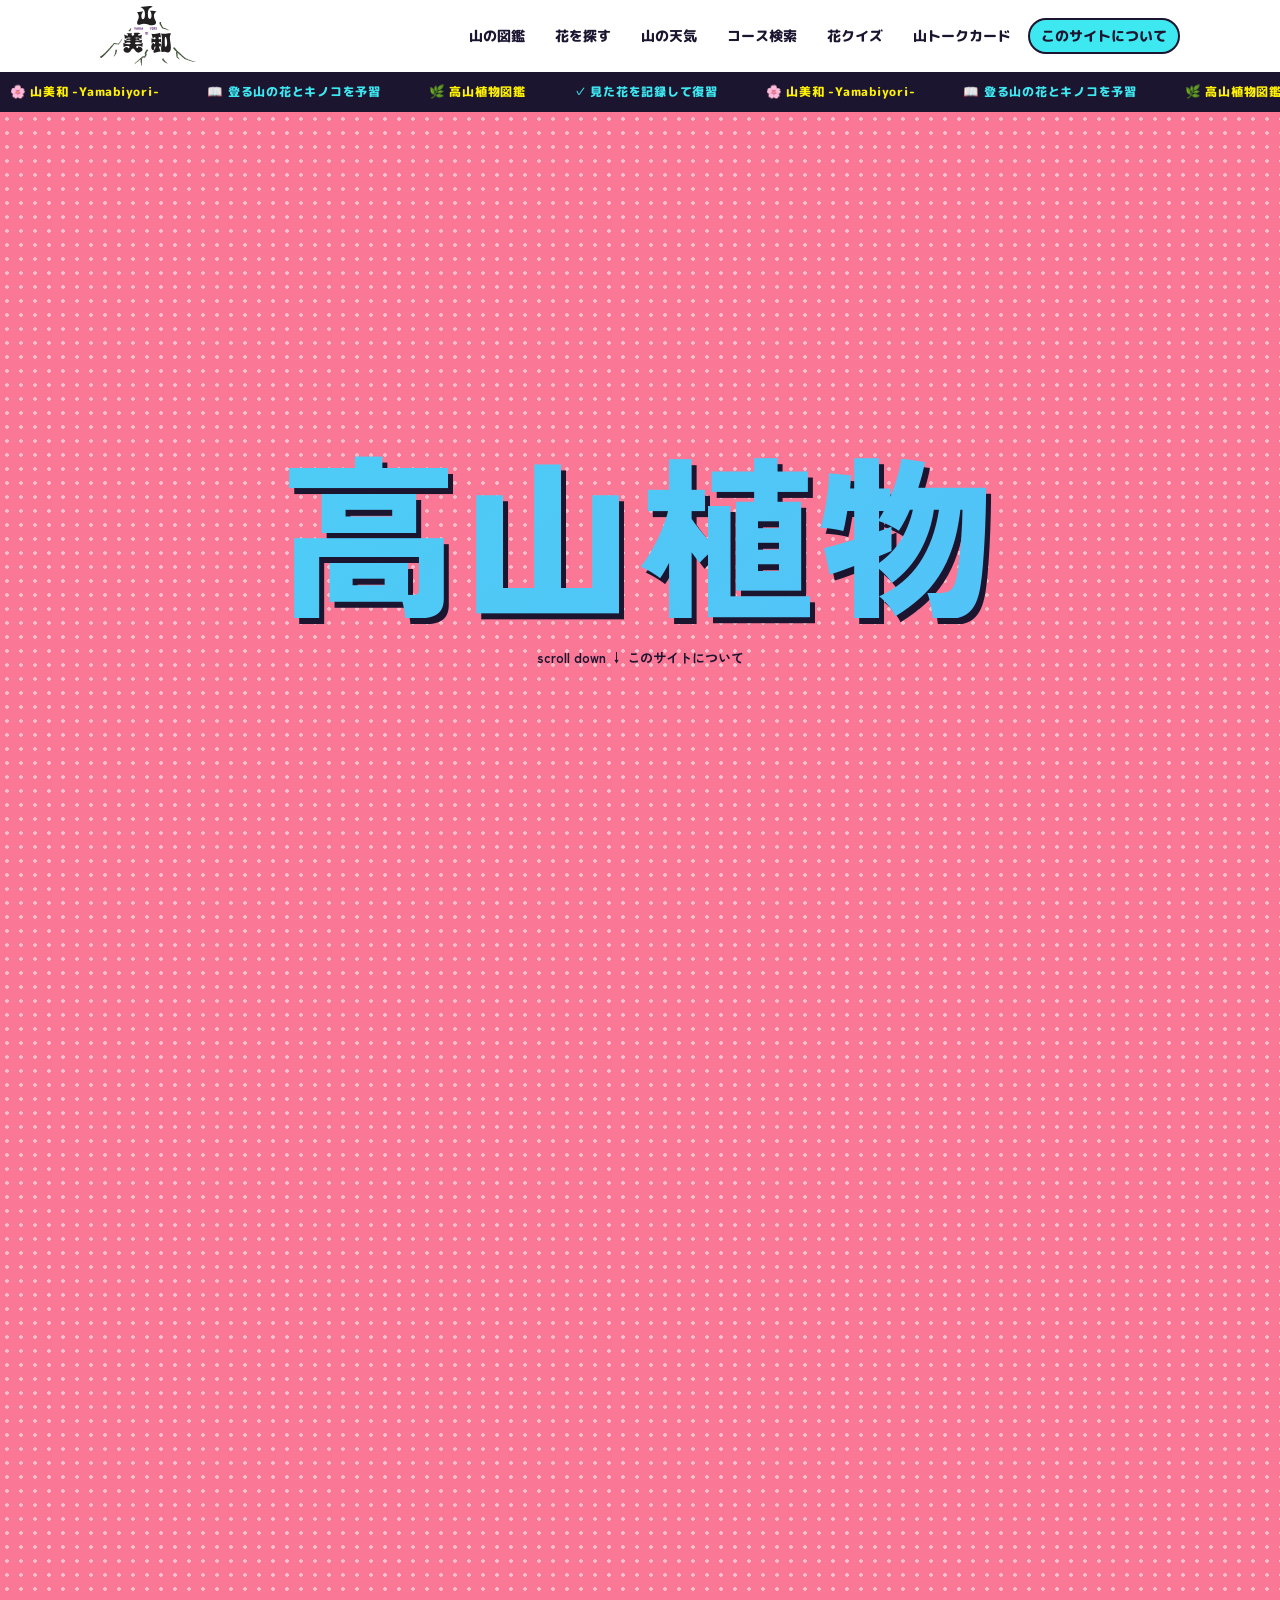
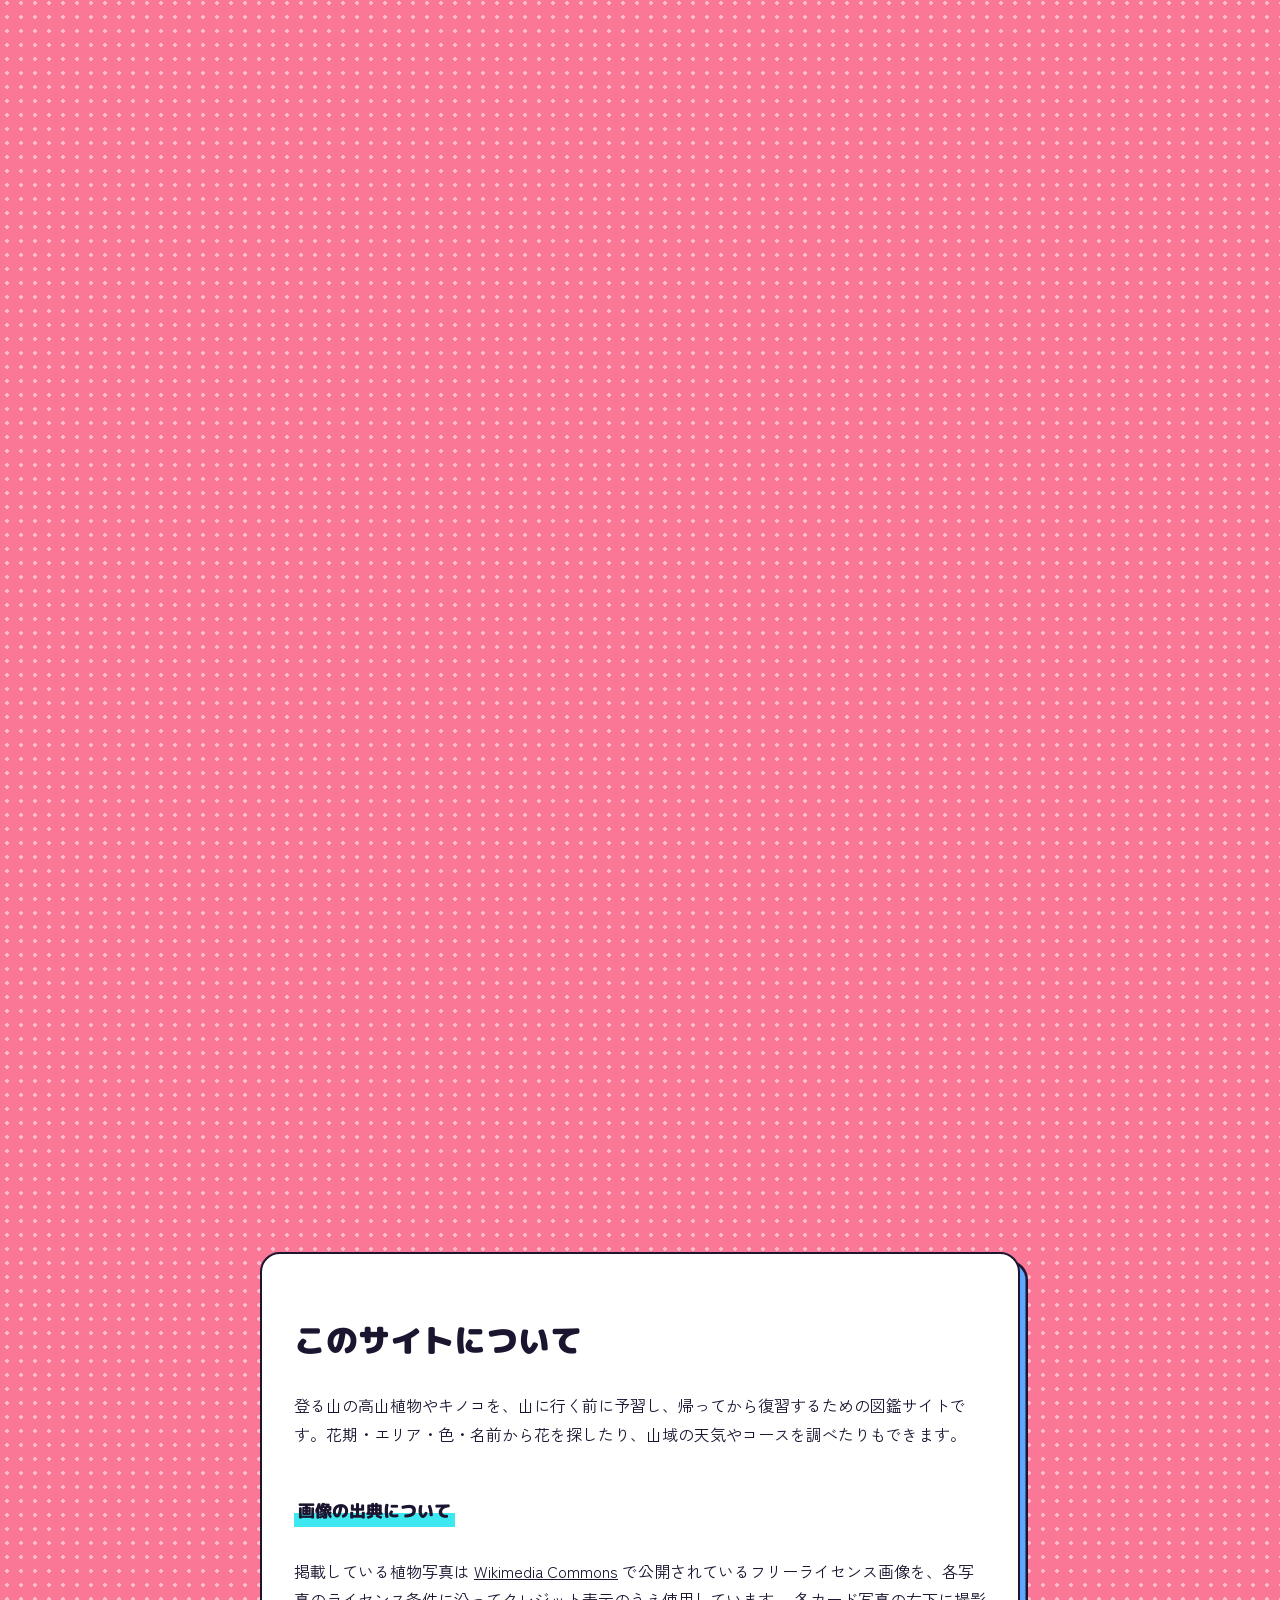
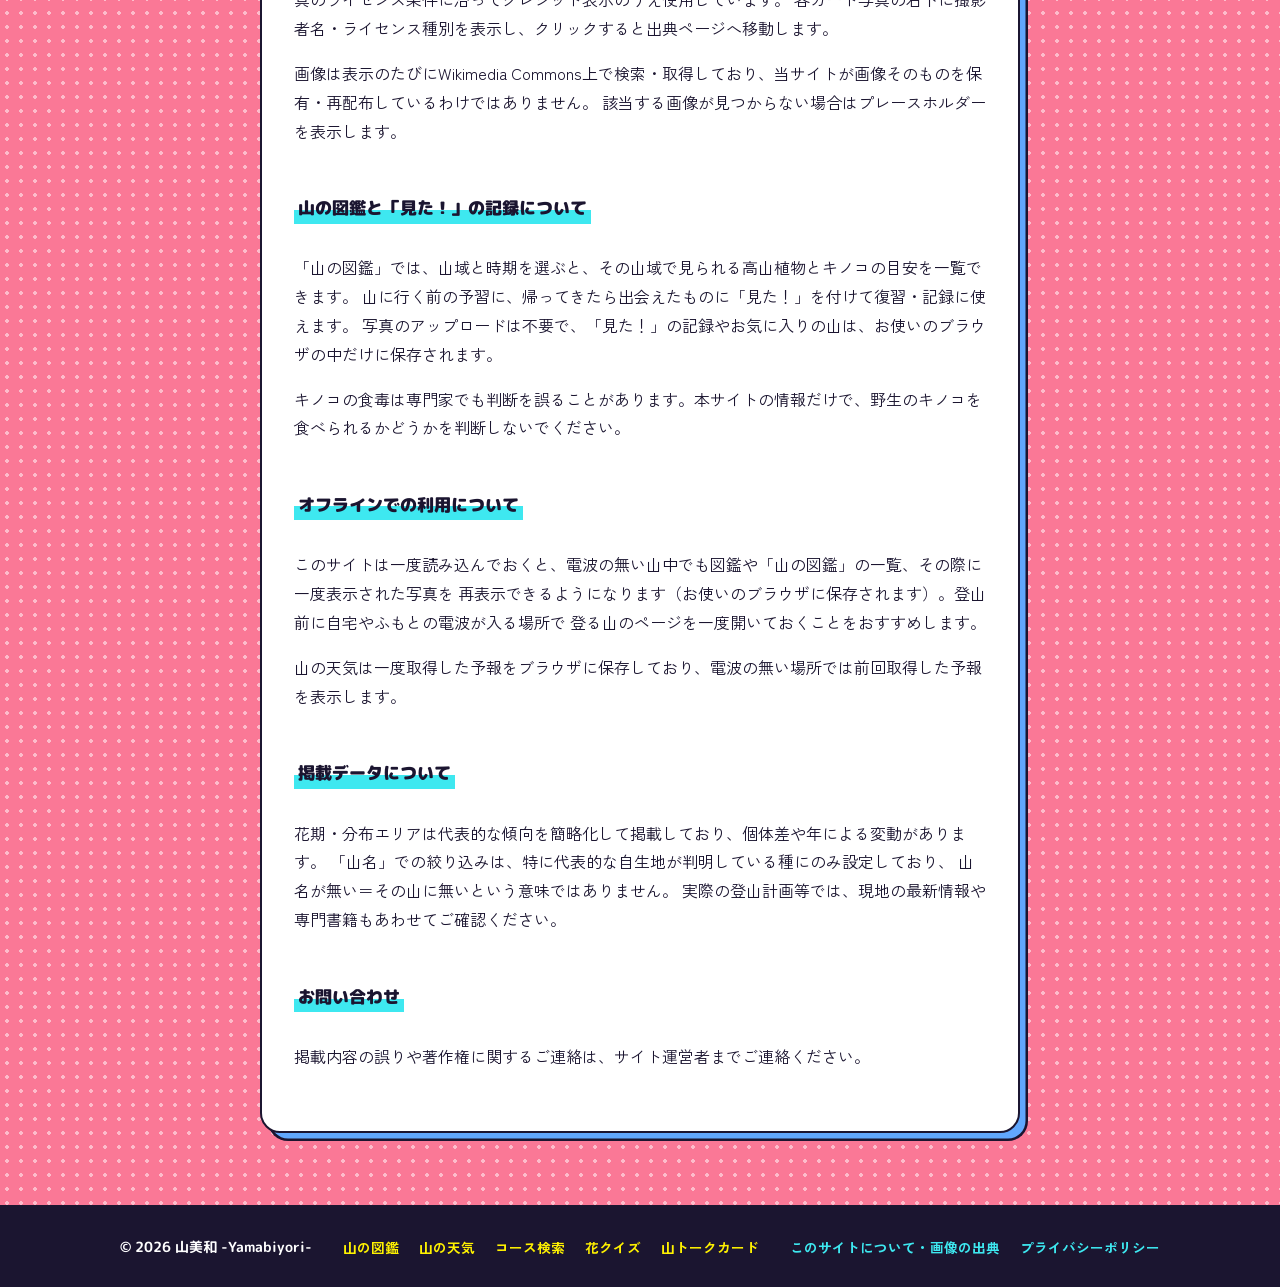
==== commit 5c788769: "山の図鑑を山域単位に変更し、一覧表示とクイズの解説を追加 - 植物の分布データは山域単位なので、図鑑を「山を選ぶ」から「山域（11区分）を選ぶ」に変更   - 旧URL（?m=山名）はその山の山域を開" ====
--- a/about.html
+++ b/about.html
@@ -65,7 +65,7 @@
 
   <h2>山の図鑑と「見た！」の記録について</h2>
   <p>
-    「山の図鑑」では、登る山と時期を選ぶと、その山で見られる高山植物とキノコの目安を一覧できます。
+    「山の図鑑」では、山域と時期を選ぶと、その山域で見られる高山植物とキノコの目安を一覧できます。
     山に行く前の予習に、帰ってきたら出会えたものに「見た！」を付けて復習・記録に使えます。
     写真のアップロードは不要で、「見た！」の記録やお気に入りの山は、お使いのブラウザの中だけに保存されます。
   </p>
--- a/css/style.css
+++ b/css/style.css
@@ -1001,6 +1001,7 @@
 .plant-mountains__lead { color: var(--ink); font-size: 0.85rem; margin: 12px 0 14px; font-weight: 700; }
 .plant-mountains .chip { text-decoration: none; }
 .plant-mountains .chip.is-here { background: var(--pop-yellow); }
+.plant-area-chip small { margin-left: 8px; font-weight: 700; font-size: 0.72rem; }
 .plant-mountains__empty { color: var(--ink); font-size: 0.85rem; font-weight: 700; }
 
 /* ===== 花クイズ ===== */
@@ -1104,6 +1105,54 @@
 
 .quiz-feedback.is-correct { color: var(--green-900); }
 .quiz-feedback.is-wrong { color: #b3261e; }
+
+/* 答えたあとの花の説明 */
+.quiz-explain {
+  text-align: left;
+  background: var(--white);
+  border: var(--line) solid var(--ink);
+  border-radius: var(--radius);
+  box-shadow: var(--shadow);
+  padding: 16px 18px;
+  margin: 0 0 18px;
+}
+
+.quiz-explain__name { margin: 0 0 6px; font-family: var(--font-pop); font-weight: 900; font-size: 1.15rem; }
+.quiz-explain__name small { margin-left: 8px; font-family: var(--font-body); font-weight: 700; font-size: 0.76rem; color: var(--ink-soft); }
+.quiz-explain__facts { display: grid; grid-template-columns: auto 1fr; gap: 2px 12px; margin: 0 0 8px; font-size: 0.84rem; }
+.quiz-explain__facts dt { font-weight: 800; color: var(--green-900); }
+.quiz-explain__facts dd { margin: 0; }
+.quiz-explain__desc { margin: 0 0 6px; font-size: 0.9rem; line-height: 1.75; }
+.quiz-explain__more { font-size: 0.86rem; line-height: 1.75; margin-bottom: 6px; }
+.quiz-explain__more summary { cursor: pointer; font-weight: 800; }
+.quiz-explain__more p { margin: 6px 0 0; }
+.quiz-explain__link { font-size: 0.82rem; font-weight: 800; color: var(--ink); background: linear-gradient(180deg, transparent 60%, var(--pop-yellow) 60%); text-decoration: none; }
+
+/* 結果画面：今回出た花のおさらい */
+.quiz-review { margin-top: 34px; text-align: left; }
+.quiz-review__list {
+  list-style: none;
+  margin: 14px 0 0;
+  padding: 0;
+  background: var(--white);
+  border: var(--line) solid var(--ink);
+  border-radius: var(--radius);
+  box-shadow: var(--frame-shadow);
+  overflow: hidden;
+}
+
+.quiz-review__item { display: grid; grid-template-columns: 56px minmax(0, 1fr); gap: 12px; padding: 10px 14px; align-items: start; }
+.quiz-review__item + .quiz-review__item { border-top: 2px dashed var(--border); }
+.quiz-review__item.is-wrong { background: var(--pop-pink-soft); }
+.quiz-review__thumb { width: 56px; height: 56px; border: 2px solid var(--ink); border-radius: 10px; overflow: hidden; background: var(--pop-cyan-soft); }
+.quiz-review__thumb img { width: 100%; height: 100%; object-fit: cover; display: block; }
+.quiz-review__main { display: flex; flex-direction: column; min-width: 0; }
+.quiz-review__head { display: flex; flex-wrap: wrap; align-items: baseline; gap: 4px 8px; font-weight: 900; font-family: var(--font-pop); }
+.quiz-review__head a { color: var(--ink); }
+.quiz-review__head small { font-family: var(--font-body); font-size: 0.74rem; color: var(--ink-soft); }
+.quiz-review__mark { font-size: 1rem; }
+.quiz-review__item.is-wrong .quiz-review__mark { color: #b3261e; }
+.quiz-review__desc { font-size: 0.82rem; line-height: 1.65; }
 
 .quiz-result-score {
   font-size: 1.4rem;
@@ -1589,23 +1638,9 @@
 .mf-label { display: block; margin: 0 0 8px; font-size: 0.88rem; font-weight: 900; font-family: var(--font-pop); }
 .mf-controls .mf-label:not(:first-child) { margin-top: 14px; }
 
-.mf-select {
-  width: 100%;
-  max-width: 420px;
-  padding: 11px 14px;
-  border: var(--line) solid var(--ink);
-  border-radius: var(--radius-sm);
-  background: var(--white);
-  font-family: var(--font-body);
-  font-size: 1rem;
-  font-weight: 700;
-  color: var(--ink);
-  box-shadow: 3px 3px 0 var(--ink);
-}
-
-.mf-quick { margin-top: 10px; align-items: center; }
-.mf-quick__label { font-size: 0.78rem; font-weight: 700; color: var(--ink-soft); }
-.mf-quick .chip.is-active,
+.mf-areas .chip { font-size: 0.9rem; padding: 7px 15px; }
+.mf-hint { margin: 8px 0 0; font-size: 0.76rem; font-weight: 700; color: var(--ink-soft); }
+.mf-areas .chip.is-active,
 .mf-months-chips .chip.is-active,
 .mf-filter .chip.is-active { background: var(--ink); border-color: var(--ink); color: var(--pop-yellow); }
 
@@ -1655,7 +1690,106 @@
   line-height: 1.7;
 }
 
-.mf-filter { margin-bottom: 16px; }
+.mf-toolbar {
+  display: flex;
+  flex-wrap: wrap;
+  align-items: center;
+  gap: 10px 14px;
+  margin-bottom: 16px;
+}
+
+.mf-filter { margin: 0; }
+
+.mf-search {
+  flex: 1 1 200px;
+  min-width: 0;
+  padding: 8px 14px;
+  border: 2px solid var(--ink);
+  border-radius: 999px;
+  background: var(--white);
+  font-family: var(--font-body);
+  font-size: 0.9rem;
+  color: var(--ink);
+}
+
+.mf-view {
+  display: inline-flex;
+  border: 2px solid var(--ink);
+  border-radius: 999px;
+  overflow: hidden;
+  background: var(--white);
+  box-shadow: 2px 2px 0 var(--ink);
+}
+
+.mf-view__btn {
+  border: none;
+  background: transparent;
+  padding: 6px 14px;
+  font-family: var(--font-pop);
+  font-weight: 800;
+  font-size: 0.84rem;
+  color: var(--ink);
+  cursor: pointer;
+}
+
+.mf-view__btn + .mf-view__btn { border-left: 2px solid var(--ink); }
+.mf-view__btn.is-active { background: var(--pop-cyan); }
+
+.mf-peaks { margin: 4px 0 0; font-size: 0.76rem; font-weight: 700; color: var(--green-900); }
+
+/* 一覧表示 */
+.mf-rows {
+  display: flex;
+  flex-direction: column;
+  background: var(--white);
+  border: var(--line) solid var(--ink);
+  border-radius: var(--radius);
+  box-shadow: var(--frame-shadow);
+  overflow: hidden;
+}
+
+.mf-row {
+  display: grid;
+  grid-template-columns: 76px minmax(0, 1fr) auto;
+  gap: 12px 14px;
+  align-items: start;
+  padding: 12px 14px;
+}
+
+.mf-row + .mf-row { border-top: 2px dashed var(--border); }
+.mf-row.is-seen { background: var(--pop-cyan-soft); }
+
+.mf-row__thumb {
+  width: 76px;
+  height: 76px;
+  border: 2px solid var(--ink);
+  border-radius: 14px;
+  overflow: hidden;
+  background: var(--pop-pink-soft);
+}
+
+.mf-row__thumb img { width: 100%; height: 100%; object-fit: cover; display: block; }
+.mf-row__main { min-width: 0; }
+.mf-row__name { margin: 0; font-size: 1.02rem; font-weight: 900; line-height: 1.4; display: flex; flex-wrap: wrap; align-items: center; gap: 4px 8px; }
+.mf-row__name a { text-decoration: none; }
+.mf-row__name a:hover { text-decoration: underline; }
+.mf-row__name .mf-tox { position: static; box-shadow: none; }
+.mf-row__sub { margin: 0; font-size: 0.74rem; color: var(--ink-soft); }
+.mf-row__desc { margin: 4px 0 0; font-size: 0.82rem; line-height: 1.65; }
+.mf-row .mf-months { max-width: 300px; }
+.mf-row__credit { margin: 4px 0 0; font-size: 0.62rem; color: var(--ink-soft); }
+.mf-row__credit:empty { display: none; }
+.mf-row__credit a { color: inherit; }
+.mf-row .mf-seen { margin-top: 0; align-self: center; white-space: nowrap; padding: 8px 14px; }
+.mf-row .mf-seen small { display: block; margin: 0; font-size: 0.66rem; }
+
+@media (max-width: 560px) {
+  .mf-row { grid-template-columns: 60px minmax(0, 1fr); gap: 8px 10px; padding: 10px; }
+  .mf-row__thumb { width: 60px; height: 60px; border-radius: 10px; }
+  .mf-row .mf-seen { grid-column: 2; justify-self: start; padding: 6px 14px; }
+  .mf-row .mf-seen small { display: inline; margin-left: 6px; }
+  .mf-view__btn { padding: 6px 11px; }
+}
 
 .mf-grid {
   display: grid;
@@ -1678,20 +1812,6 @@
 
 .mf-card__media { position: relative; aspect-ratio: 4 / 3; background: var(--pop-pink-soft); border-bottom: var(--line) solid var(--ink); }
 .mf-card__media img { width: 100%; height: 100%; object-fit: cover; display: block; }
-
-.mf-card__here {
-  position: absolute;
-  top: 10px;
-  left: 10px;
-  padding: 1px 9px;
-  border-radius: 6px;
-  background: var(--pop-yellow);
-  border: 2px solid var(--ink);
-  color: var(--ink);
-  font-size: 0.7rem;
-  font-weight: 900;
-  box-shadow: 2px 2px 0 var(--ink);
-}
 
 .mf-tox {
   position: absolute;
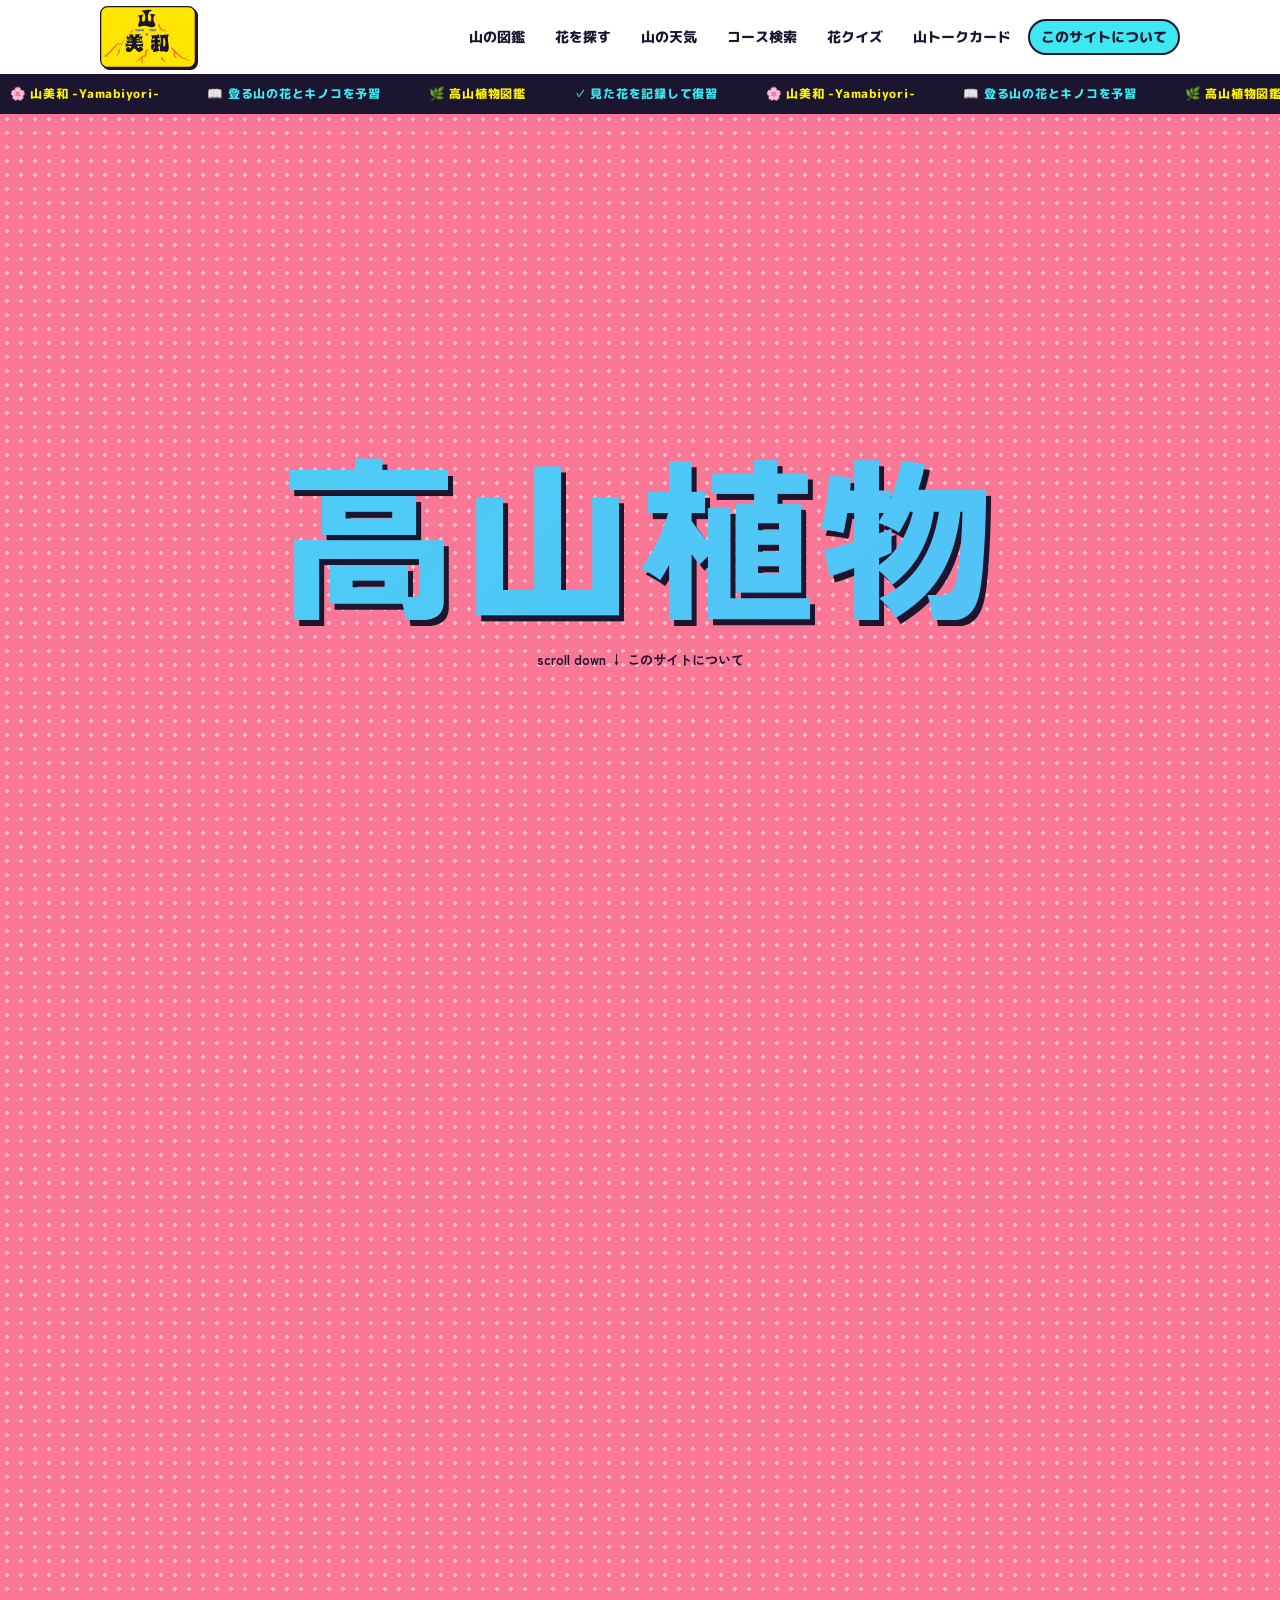
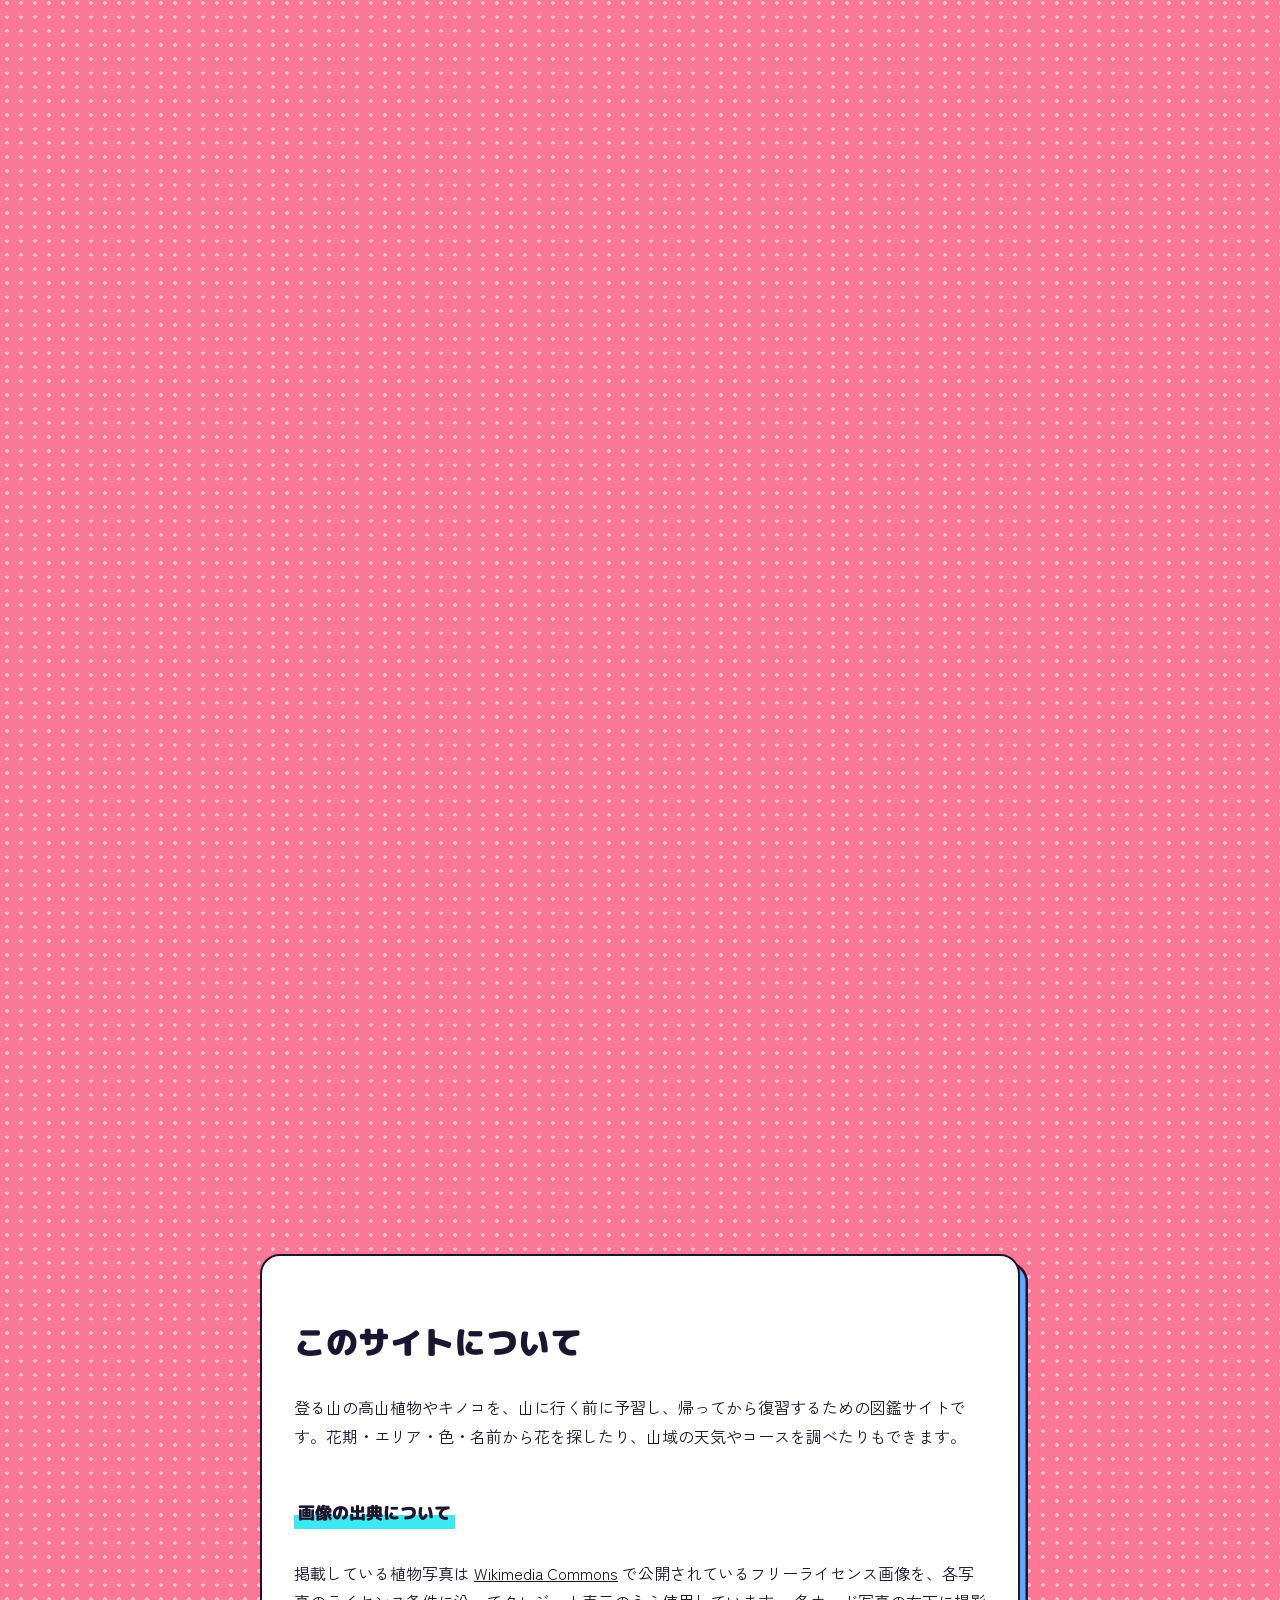
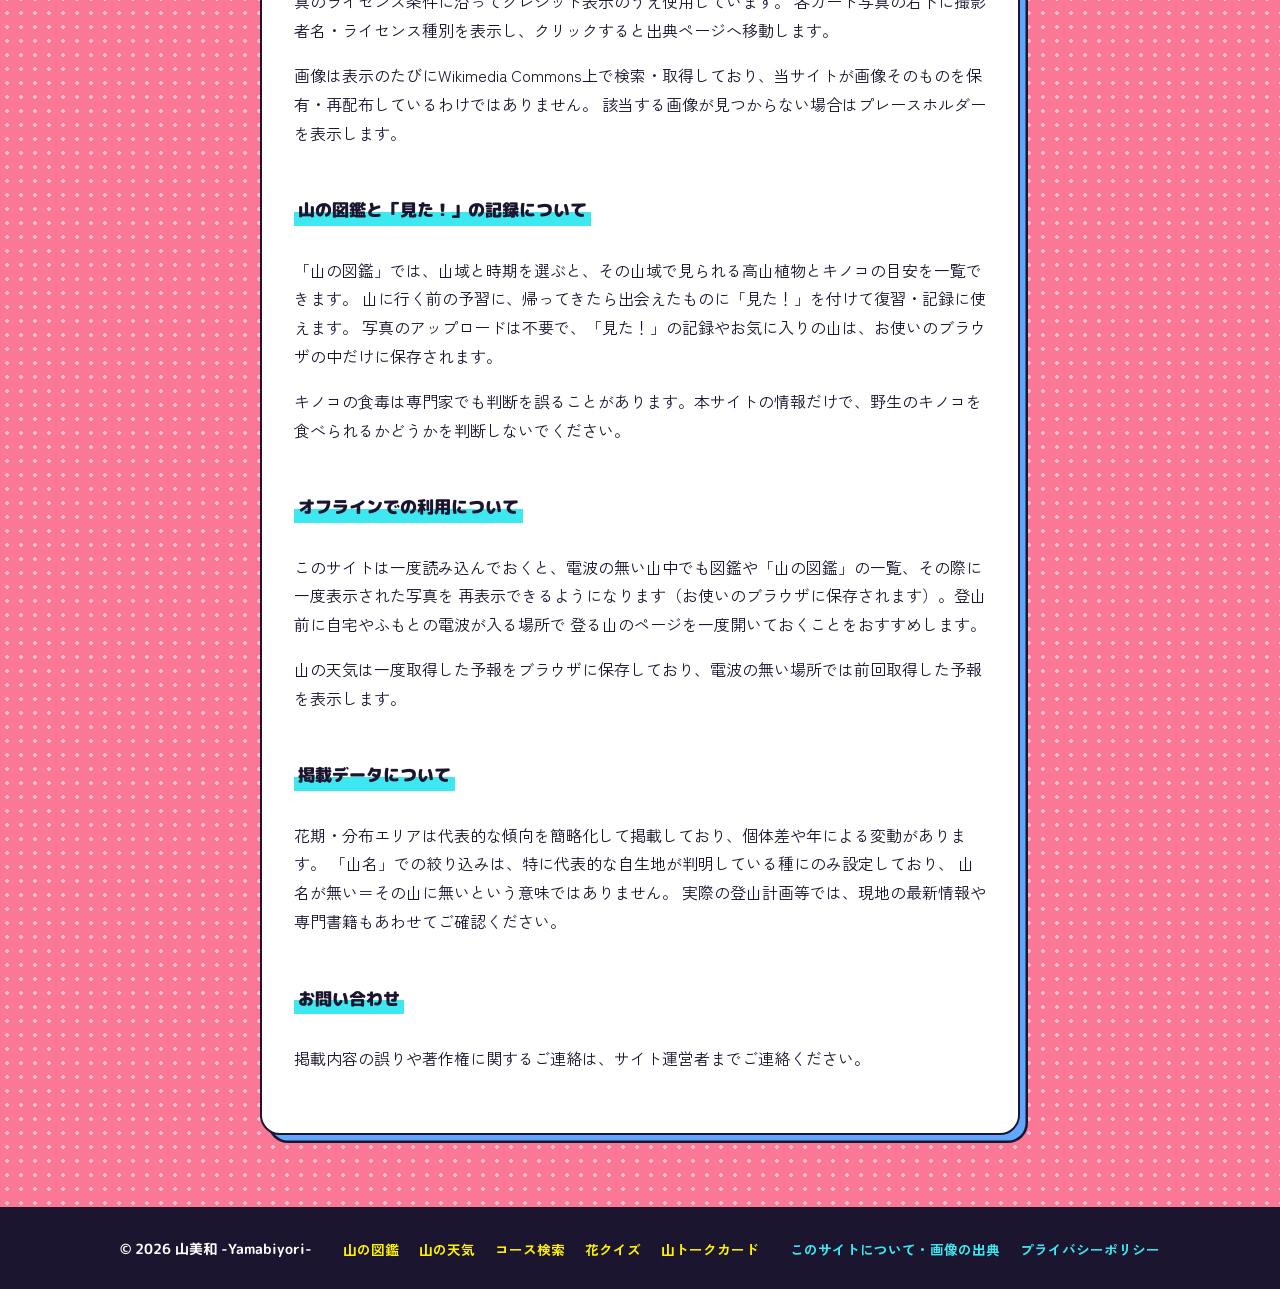
==== commit 24aebcd7: "ロゴとファビコンの色が変わり続けるようにする - ロゴをタイル型にし、背景・漢字・稜線・ローマ字の配色を8パターンで順に切り替え（SVG内のCSSアニメーション、2秒ごと） - ファビコンも同じ配色で" ====
--- a/about.html
+++ b/about.html
@@ -18,7 +18,7 @@
 <header class="site-header">
   <div class="wrap header-inner">
     <a class="logo" href="./">
-      <img class="logo-img" src="images/logo.svg" alt="山美和 -Yamabiyori-" width="88" height="55">
+      <img class="logo-img" src="images/logo.svg" alt="山美和 -Yamabiyori-" width="96" height="62">
     </a>
     <nav class="site-nav">
       <a href="mountain.html">山の図鑑</a>
@@ -114,6 +114,7 @@
 
 <script src="js/wikimedia.js"></script>
 <script src="js/scroll-mask.js"></script>
+<script src="js/logo-colors.js"></script>
 <script src="js/register-sw.js"></script>
 </body>
 </html>
--- a/css/style.css
+++ b/css/style.css
@@ -150,7 +150,7 @@
 
 .logo:hover { transform: rotate(-3deg) scale(1.04); }
 
-.logo-img { display: block; width: 96px; height: auto; }
+.logo-img { display: block; width: 96px; height: auto; filter: drop-shadow(2px 2px 0 var(--ink)); }
 
 .site-nav {
   display: flex;
@@ -176,7 +176,7 @@
 .site-nav a[aria-current="page"] { background: var(--pop-cyan); border-color: var(--ink); }
 
 @media (max-width: 480px) {
-  .logo-img { width: 76px; }
+  .logo-img { width: 80px; }
   .site-nav { font-size: 0.8rem; gap: 2px; }
   .site-nav a { padding: 3px 8px; }
 }
@@ -202,18 +202,14 @@
 .hero__text { text-align: left; min-width: 0; }
 
 /* ロゴは白いステッカーに載せて少し傾ける */
+/* ロゴはそれ自体が色の変わるタイル。少し傾けてずらし影を付ける */
 .hero__logo {
   display: inline-block;
-  background: var(--white);
-  border: var(--line) solid var(--ink);
-  border-radius: 18px;
-  padding: 10px 18px 6px;
-  box-shadow: 6px 6px 0 var(--ink);
   transform: rotate(-2.5deg);
   margin: 0 0 22px 4px;
 }
 
-.hero__logo img { display: block; width: min(250px, 56vw); height: auto; }
+.hero__logo img { display: block; width: min(290px, 64vw); height: auto; filter: drop-shadow(6px 6px 0 var(--ink)); }
 
 /* 白い札ラベル（参考画像の左上のタグ風） */
 .hero__labels {
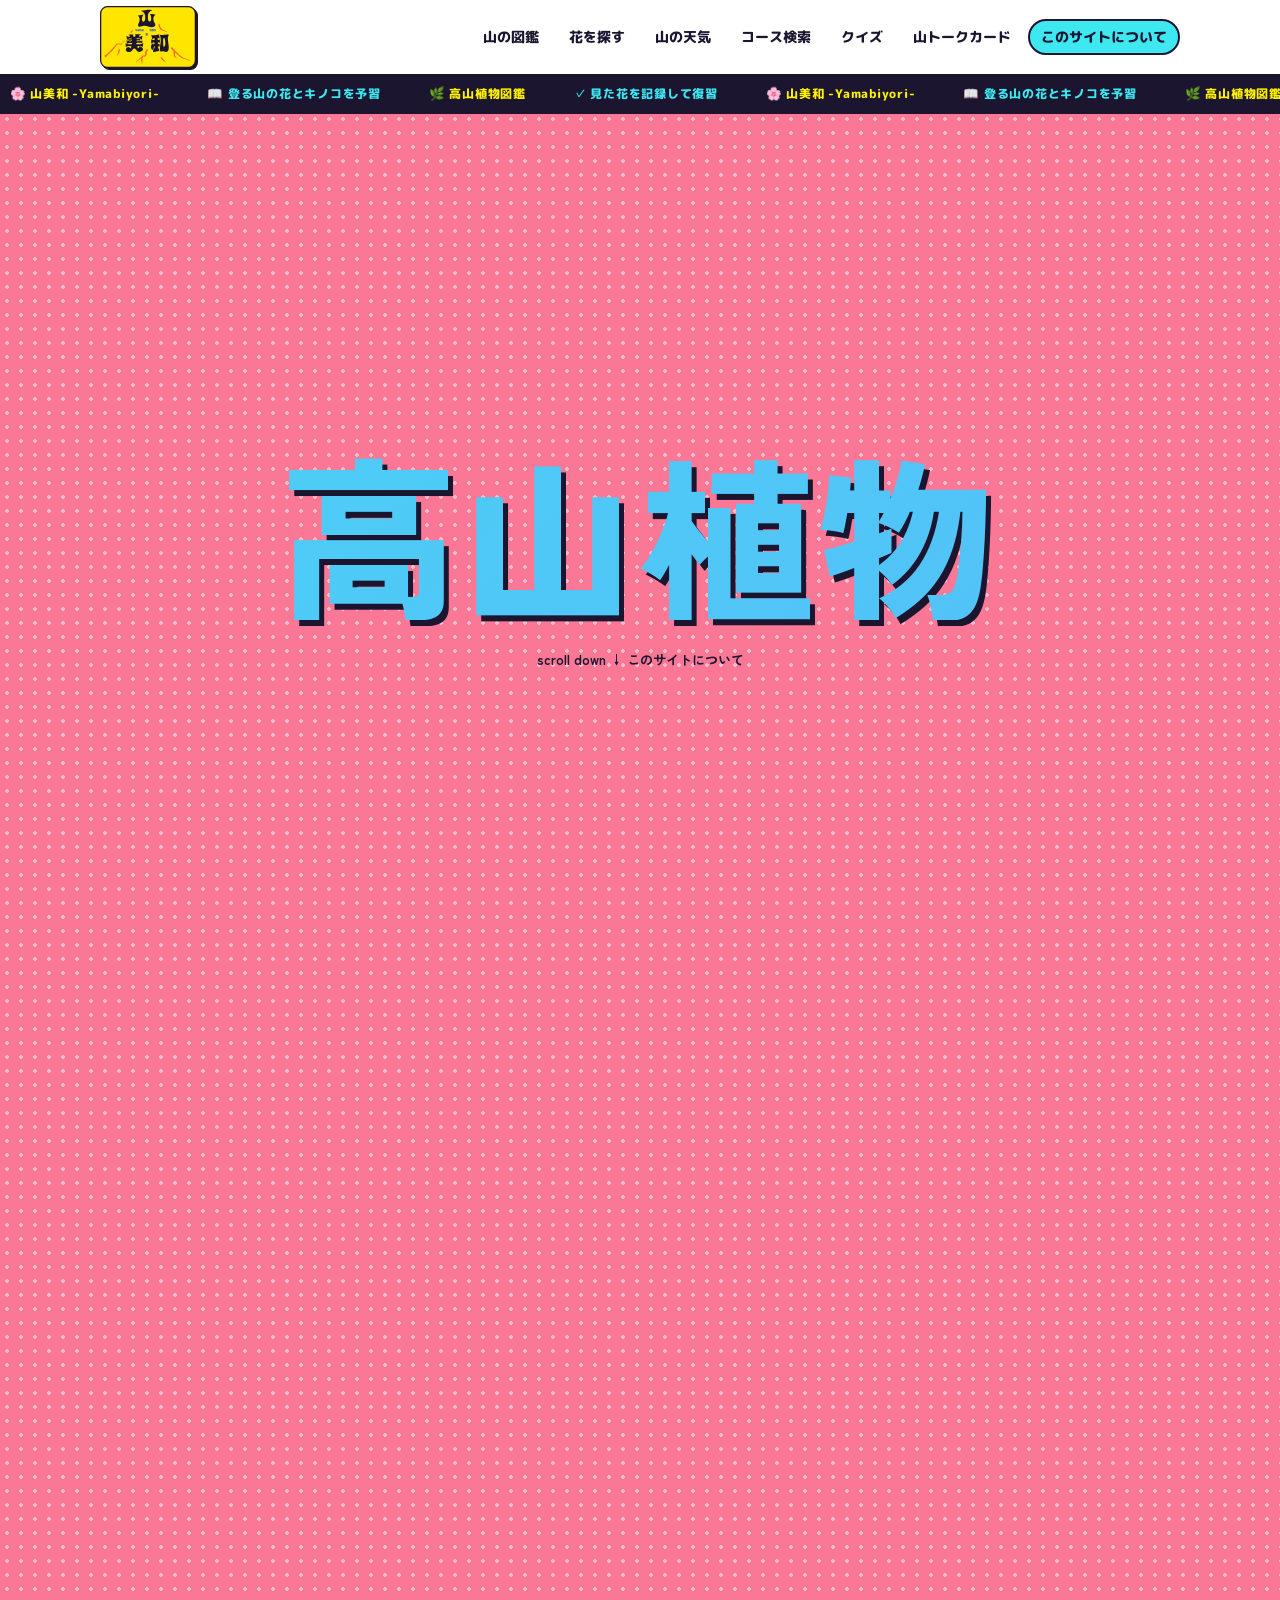
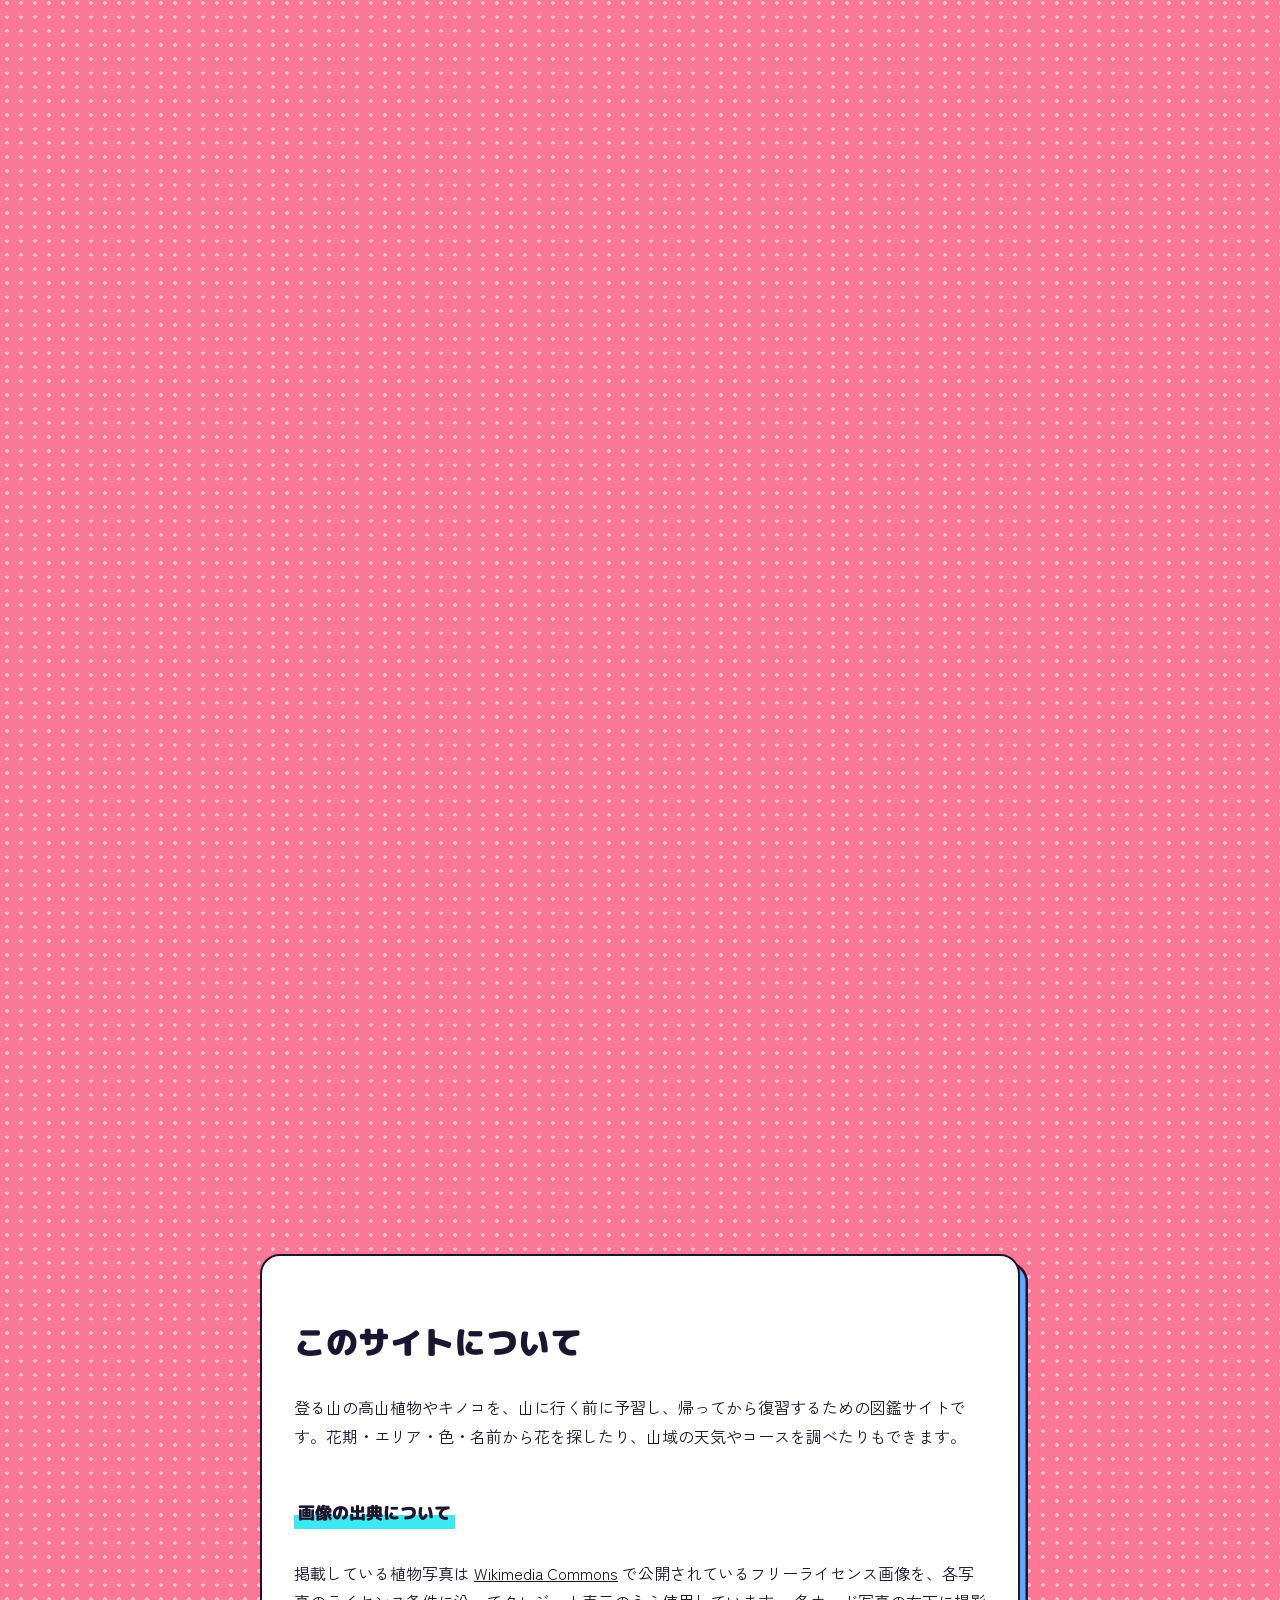
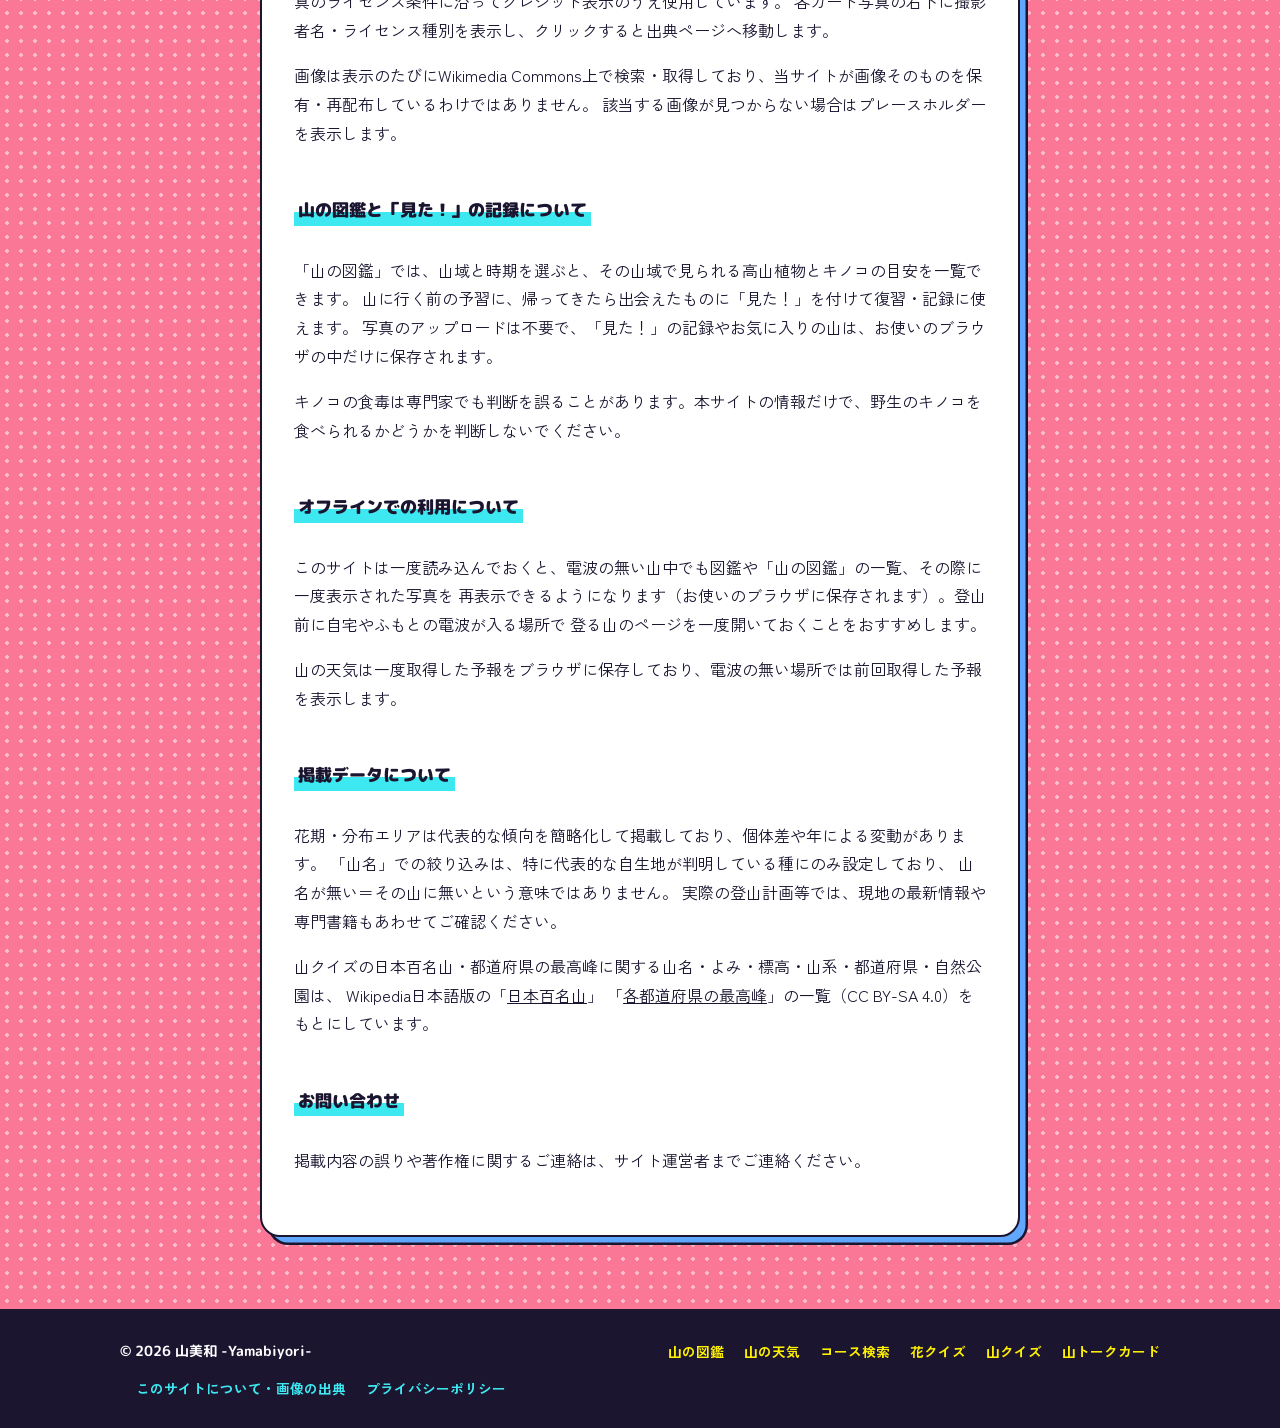
==== commit 5f7f7532: "山クイズ（全600問）を追加 - 日本百名山の標高・都道府県・読み方・山系・国立/国定公園、高さくらべ、県の山、都道府県の最高峰、山の知識の9ジャンル - 元データはWikipedia「日本百名山」「" ====
--- a/about.html
+++ b/about.html
@@ -25,7 +25,7 @@
       <a href="index.html#search">花を探す</a>
       <a href="weather.html">山の天気</a>
       <a href="course-search.html">コース検索</a>
-      <a href="quiz.html">花クイズ</a>
+      <a href="quiz.html">クイズ</a>
       <a href="topic.html">山トークカード</a>
       <a href="about.html" aria-current="page">このサイトについて</a>
     </nav>
@@ -90,6 +90,11 @@
     山名が無い＝その山に無いという意味ではありません。
     実際の登山計画等では、現地の最新情報や専門書籍もあわせてご確認ください。
   </p>
+  <p>
+    山クイズの日本百名山・都道府県の最高峰に関する山名・よみ・標高・山系・都道府県・自然公園は、
+    Wikipedia日本語版の「<a href="https://ja.wikipedia.org/wiki/%E6%97%A5%E6%9C%AC%E7%99%BE%E5%90%8D%E5%B1%B1" target="_blank" rel="noopener">日本百名山</a>」
+    「<a href="https://ja.wikipedia.org/wiki/%E5%90%84%E9%83%BD%E9%81%93%E5%BA%9C%E7%9C%8C%E3%81%AE%E6%9C%80%E9%AB%98%E5%B3%B0" target="_blank" rel="noopener">各都道府県の最高峰</a>」の一覧（CC BY-SA 4.0）をもとにしています。
+  </p>
 
   <h2>お問い合わせ</h2>
   <p>掲載内容の誤りや著作権に関するご連絡は、サイト運営者までご連絡ください。</p>
@@ -103,6 +108,7 @@
       <a href="weather.html">山の天気</a>
       <a href="course-search.html">コース検索</a>
       <a href="quiz.html">花クイズ</a>
+      <a href="mountain-quiz.html">山クイズ</a>
       <a href="topic.html">山トークカード</a>
     </nav>
     <nav aria-label="サイトについて">
--- a/css/style.css
+++ b/css/style.css
@@ -1102,6 +1102,56 @@
 .quiz-feedback.is-correct { color: var(--green-900); }
 .quiz-feedback.is-wrong { color: #b3261e; }
 
+/* 花クイズ／山クイズの切り替え */
+.quiz-modes {
+  display: flex;
+  justify-content: center;
+  gap: 0;
+  margin: 0 auto 26px;
+  width: fit-content;
+  border: var(--line) solid var(--ink);
+  border-radius: 999px;
+  overflow: hidden;
+  background: var(--white);
+  box-shadow: 3px 3px 0 var(--ink);
+}
+
+.quiz-modes a {
+  padding: 8px 20px;
+  font-family: var(--font-pop);
+  font-weight: 900;
+  text-decoration: none;
+  color: var(--ink);
+}
+
+.quiz-modes a + a { border-left: var(--line) solid var(--ink); }
+.quiz-modes a[aria-current="page"] { background: var(--pop-yellow); }
+.quiz-modes a:not([aria-current]):hover { background: var(--pop-cyan-soft); }
+
+/* 山クイズ */
+.mq-progress { max-width: 420px; margin: 0 auto 18px; text-align: left; }
+.mq-progress .mf-progress__item { grid-template-columns: auto 1fr auto; }
+.mq-cats { justify-content: center; margin-bottom: 16px; }
+.mq-cats .chip small { margin-left: 6px; font-size: 0.68rem; opacity: 0.8; }
+#mq-start .mf-label { margin: 6px 0 8px; }
+.mq-unsolved { display: inline-flex; align-items: center; gap: 8px; margin: 0 0 20px; font-weight: 700; font-size: 0.9rem; cursor: pointer; }
+.mq-unsolved input { width: 18px; height: 18px; accent-color: var(--ink); }
+.mq-cat-label {
+  display: inline-block;
+  margin: 0 0 10px;
+  padding: 1px 10px;
+  border: 2px solid var(--ink);
+  border-radius: 6px;
+  background: var(--pop-cyan);
+  font-family: var(--font-pop);
+  font-weight: 900;
+  font-size: 0.76rem;
+}
+.mq-review .quiz-review__item { grid-template-columns: 26px minmax(0, 1fr); }
+.mq-review__mark { font-family: var(--font-pop); font-weight: 900; font-size: 1.1rem; line-height: 1.5; }
+.mq-review .quiz-review__item.is-wrong .mq-review__mark { color: #b3261e; }
+.mq-review .quiz-review__desc strong { display: block; }
+
 /* 答えたあとの花の説明 */
 .quiz-explain {
   text-align: left;
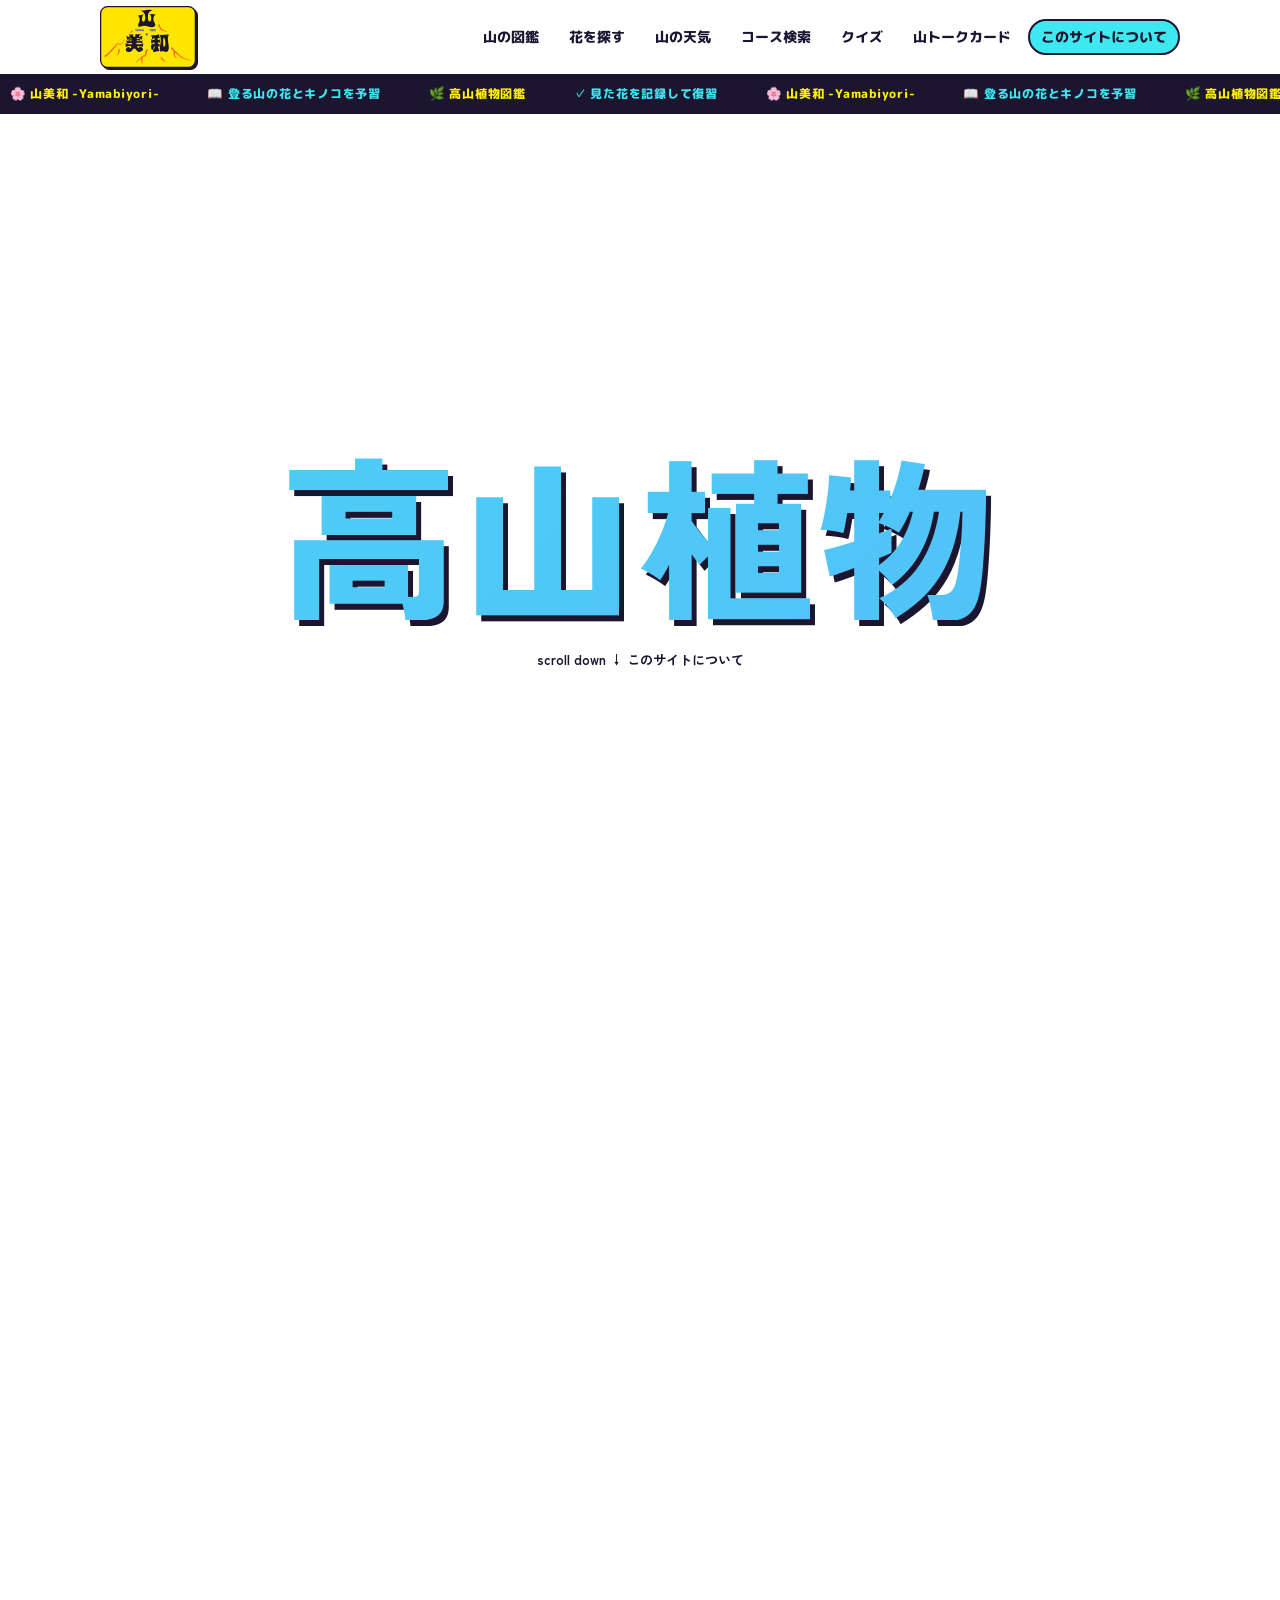
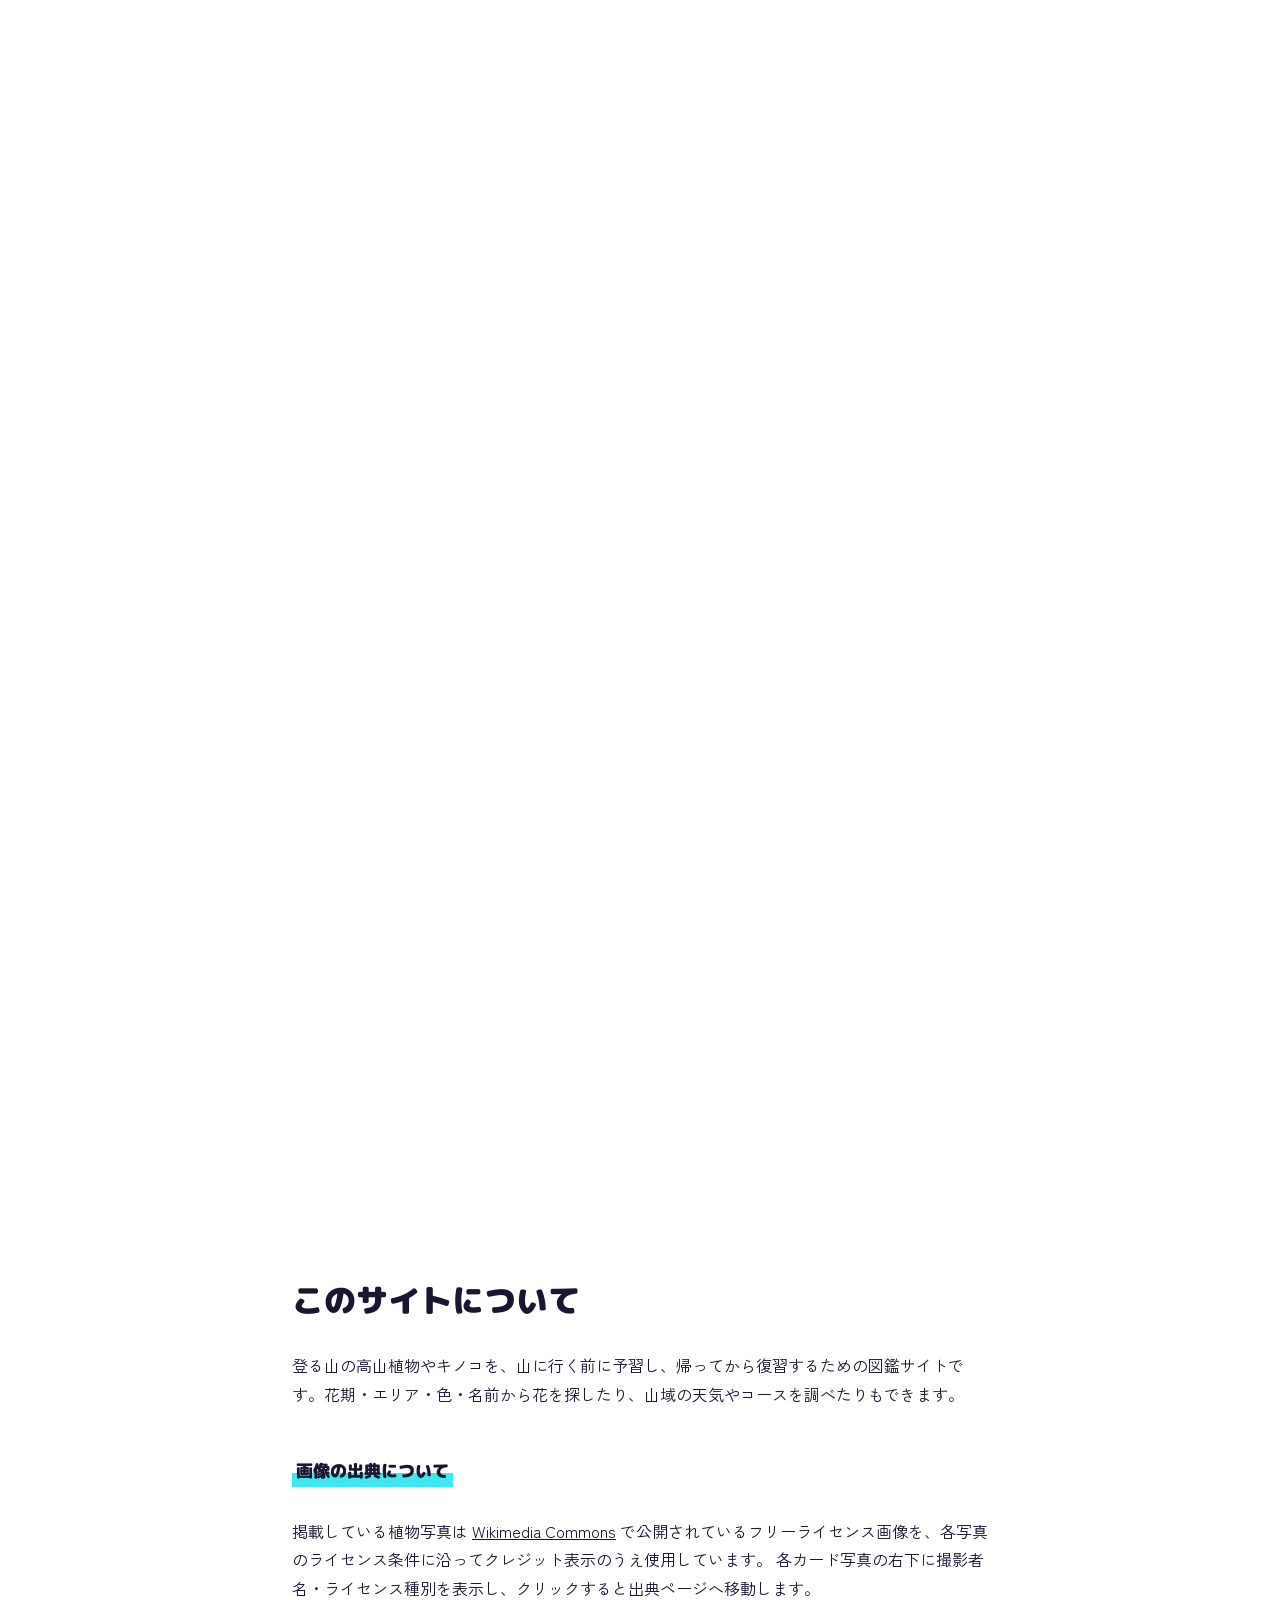
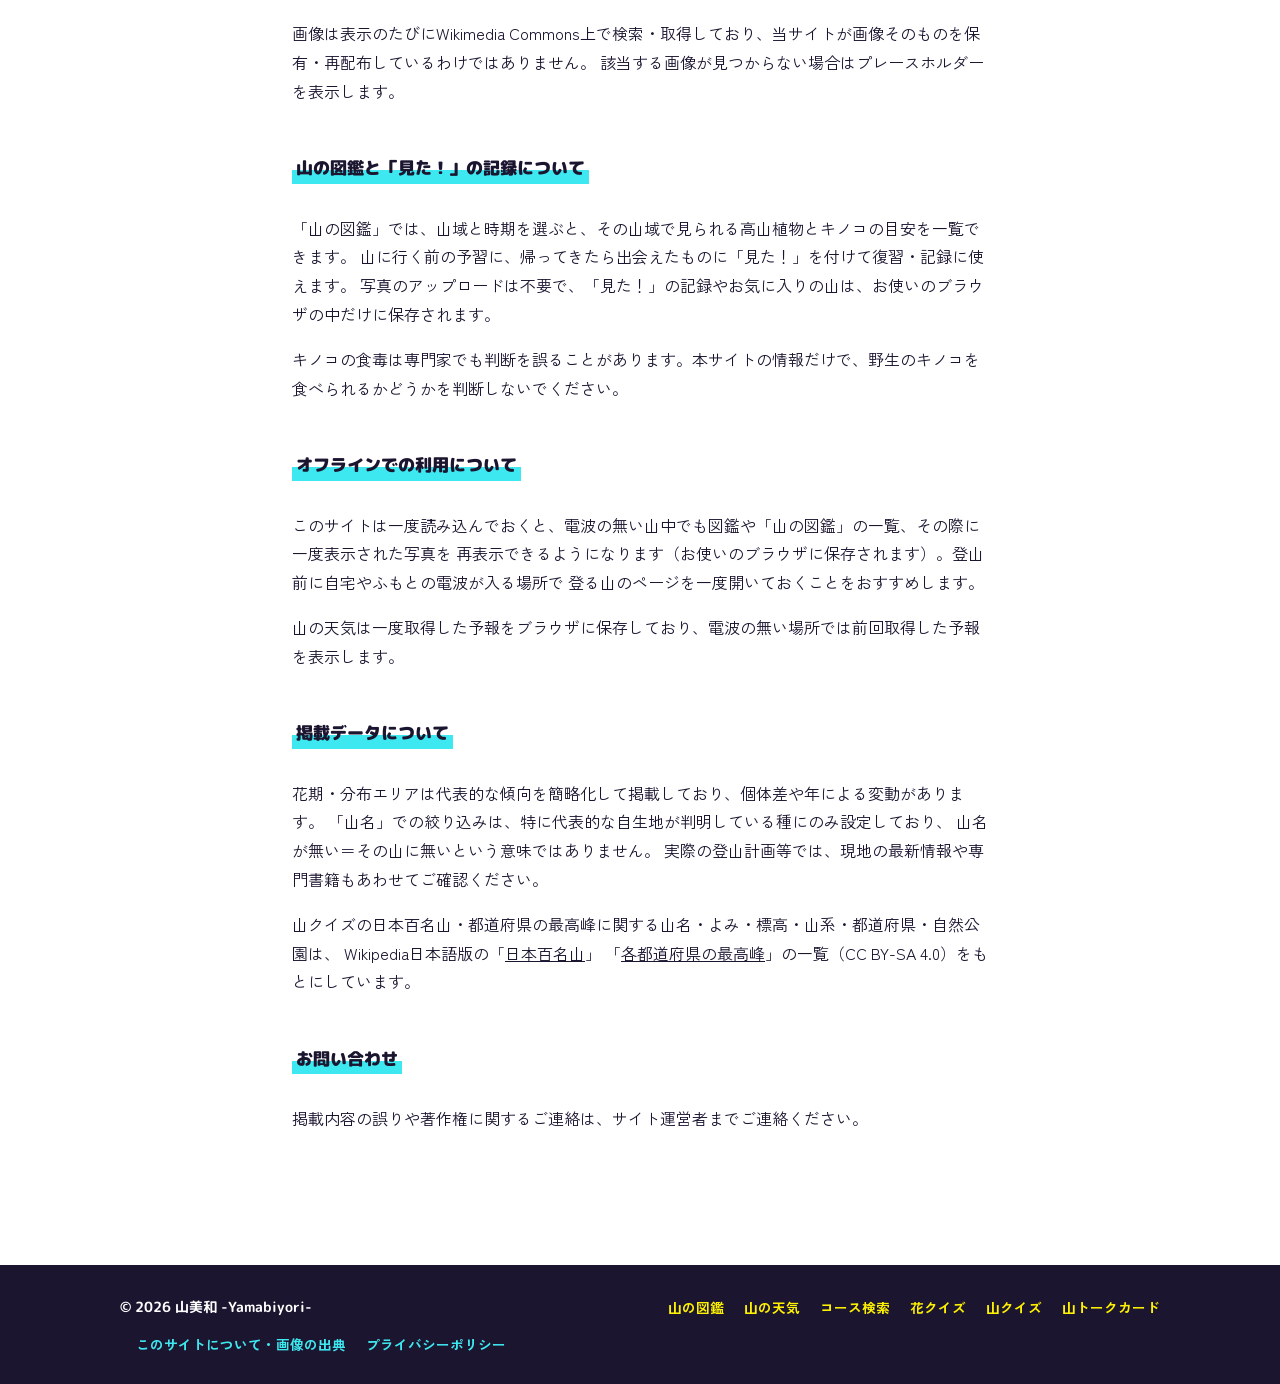
==== commit d2e1507c: "背景を白にし、セクションの囲みをなくしてすっきりさせる - 背景をピンクの水玉から白一色に変更（テーマカラーも白に） - 図鑑・天気・検索・クイズ・ページ本文などを囲んでいた黒フチ＋青いずらし影の箱を" ====
--- a/about.html
+++ b/about.html
@@ -7,7 +7,7 @@
 <link rel="manifest" href="manifest.json">
 <link rel="icon" href="icon.svg" type="image/svg+xml">
 <link rel="apple-touch-icon" href="images/icons/apple-touch-icon.png">
-<meta name="theme-color" content="#fa7896">
+<meta name="theme-color" content="#ffffff">
 <link rel="preconnect" href="https://fonts.googleapis.com">
 <link rel="preconnect" href="https://fonts.gstatic.com" crossorigin>
 <link rel="stylesheet" href="https://fonts.googleapis.com/css2?family=M+PLUS+Rounded+1c:wght@500;700;800;900&family=Zen+Kaku+Gothic+New:wght@400;500;700;900&family=Noto+Sans+JP:wght@400;500;700;900&display=swap">
--- a/css/style.css
+++ b/css/style.css
@@ -59,7 +59,7 @@
 
 body {
   margin: 0;
-  background: var(--pop-pink);
+  background: var(--white);
   color: var(--ink);
   line-height: 1.8;
 }
@@ -74,11 +74,9 @@
   padding: 0 20px;
 }
 
-/* ===== 背景（全ページ共通・ピンクの水玉） ===== */
+/* ===== 背景（全ページ共通・白） ===== */
 .paper {
-  background-color: var(--pop-pink);
-  background-image: radial-gradient(rgba(255, 255, 255, 0.5) 1.6px, transparent 2px);
-  background-size: 14px 14px;
+  background-color: var(--white);
 }
 
 /* ===== マーキー・ティッカー（インク色の帯） ===== */
@@ -216,16 +214,13 @@
   list-style: none;
   display: flex;
   flex-wrap: wrap;
-  gap: 8px;
+  gap: 4px 16px;
   margin: 0 0 18px;
   padding: 0;
 }
 
 .hero__labels li {
-  background: var(--white);
-  border: 2px solid var(--ink);
-  border-radius: 6px;
-  padding: 1px 10px;
+  padding: 0;
   font-family: var(--font-pop);
   font-weight: 800;
   font-size: 0.82rem;
@@ -278,39 +273,8 @@
 }
 
 /* ===== ヒーローの花写真モザイク（青い枠を重ねた台紙の上に、雲形の写真） ===== */
-.hero__stage {
-  position: relative;
-  padding: 26px 22px 30px;
-}
-
-.hero__stage::before,
-.hero__stage::after {
-  content: "";
-  position: absolute;
-  border: var(--line) solid var(--ink);
-  border-radius: 6px;
-  z-index: 0;
-}
-
-.hero__stage::before { inset: 0 18px 18px 0; background: var(--pop-blue); }
-.hero__stage::after { inset: 18px 0 0 18px; background: transparent; }
-
-.hero__sticker {
-  position: absolute;
-  z-index: 3;
-  top: -14px;
-  left: -10px;
-  background: var(--pop-yellow);
-  border: var(--line) solid var(--ink);
-  border-radius: 8px;
-  padding: 2px 12px;
-  font-family: var(--font-pop);
-  font-weight: 900;
-  font-size: 0.9rem;
-  letter-spacing: 0.06em;
-  transform: rotate(-8deg);
-  box-shadow: 3px 3px 0 var(--ink);
-}
+.hero__stage { position: relative; }
+
 
 .hero__mosaic {
   position: relative;
@@ -351,7 +315,6 @@
 .hero__tile--e { grid-column: 4 / 5; grid-row: 2 / 3; }
 
 @media (max-width: 480px) {
-  .hero__stage { padding: 18px 14px 22px; }
   .hero__mosaic { aspect-ratio: 4 / 3; gap: 8px; }
   .hero__tile--c, .hero__tile--d { border-radius: 12px; }
   .pop-title { -webkit-text-stroke-width: 6px; text-shadow: 3px 4px 0 var(--ink); }
@@ -443,13 +406,9 @@
 
 /* ===== Filters ===== */
 .filters {
-  background: var(--white);
-  border: var(--line) solid var(--ink);
-  border-radius: var(--radius);
   padding: 24px 20px 20px;
   position: sticky;
   top: 88px;
-  box-shadow: var(--frame-shadow);
 }
 
 @media (max-width: 800px) {
@@ -464,29 +423,25 @@
 .ribbon,
 .section-ribbon {
   position: relative;
-  display: inline-block;
-  background: var(--pop-cyan);
+  display: inline;
   color: var(--ink);
   font-family: var(--font-pop);
   font-weight: 900;
-  border: var(--line) solid var(--ink);
-  border-radius: 14px;
-  box-shadow: var(--shadow);
+  background: linear-gradient(180deg, transparent 62%, var(--pop-cyan) 62%);
+  -webkit-box-decoration-break: clone;
+  box-decoration-break: clone;
+  padding: 0 4px;
 }
 
 .ribbon {
-  padding: 8px 24px;
-  font-size: 1.45rem;
-  line-height: 1.35;
-  transform: rotate(-1.5deg);
+  font-size: clamp(1.6rem, 4vw, 2.1rem);
+  line-height: 1.4;
 }
 
 .section-ribbon {
-  font-size: 1rem;
-  padding: 5px 16px;
+  font-size: 1.15rem;
   margin: 0;
-  background: var(--white);
-  border-radius: 6px;
+  background: linear-gradient(180deg, transparent 62%, var(--pop-yellow) 62%);
 }
 
 .ribbon__sub {
@@ -751,12 +706,8 @@
 /* ===== いきものメモ風の情報ボックス ===== */
 .info-memo {
   position: relative;
-  background: var(--white);
-  border: var(--line) solid var(--ink);
-  border-radius: var(--radius-sm);
   padding: 22px 20px 16px;
   margin-top: 14px;
-  box-shadow: var(--frame-shadow);
 }
 
 .info-memo__tab {
@@ -819,7 +770,7 @@
   border-radius: var(--radius);
   overflow: hidden;
   border: 3px solid var(--ink);
-  box-shadow: var(--frame-shadow);
+  box-shadow: none;
   aspect-ratio: 4 / 3;
   background: var(--pop-cyan-soft);
 }
@@ -970,10 +921,6 @@
   max-width: 760px;
   margin: 40px auto 72px;
   padding: 36px 32px 44px;
-  background: var(--white);
-  border: var(--line) solid var(--ink);
-  border-radius: var(--radius);
-  box-shadow: var(--frame-shadow);
 }
 
 @media (max-width: 800px) {
@@ -1037,10 +984,6 @@
 }
 
 .quiz-card {
-  background: var(--white);
-  border: var(--line) solid var(--ink);
-  border-radius: var(--radius);
-  box-shadow: var(--frame-shadow);
   padding: 28px 24px;
   margin-bottom: 20px;
 }
@@ -1155,10 +1098,6 @@
 /* 答えたあとの花の説明 */
 .quiz-explain {
   text-align: left;
-  background: var(--white);
-  border: var(--line) solid var(--ink);
-  border-radius: var(--radius);
-  box-shadow: var(--shadow);
   padding: 16px 18px;
   margin: 0 0 18px;
 }
@@ -1180,10 +1119,6 @@
   list-style: none;
   margin: 14px 0 0;
   padding: 0;
-  background: var(--white);
-  border: var(--line) solid var(--ink);
-  border-radius: var(--radius);
-  box-shadow: var(--frame-shadow);
   overflow: hidden;
 }
 
@@ -1236,7 +1171,7 @@
   background: var(--white);
   border: 3px solid var(--ink);
   border-radius: 28px;
-  box-shadow: var(--frame-shadow);
+  box-shadow: 5px 5px 0 var(--ink);
   padding: 48px 28px;
   min-height: 220px;
   display: flex;
@@ -1300,10 +1235,6 @@
 
 .wx-step,
 .wx-fav {
-  background: var(--white);
-  border: var(--line) solid var(--ink);
-  border-radius: var(--radius);
-  box-shadow: var(--frame-shadow);
   padding: 22px 22px 24px;
   margin-bottom: 34px;
   scroll-margin-top: 90px;
@@ -1637,11 +1568,7 @@
 .wx-ext { display: inline-block; margin-top: 6px; font-size: 0.8rem; font-weight: 800; color: var(--ink); }
 
 .weather-disclaimer {
-  margin-top: 28px;
-  padding: 14px 18px;
-  background: var(--white);
-  border: 2px solid var(--ink);
-  border-radius: var(--radius-sm);
+  margin-top: 36px;
   color: var(--ink-soft);
   font-size: 0.78rem;
   line-height: 1.7;
@@ -1671,15 +1598,11 @@
 
 .mf-controls,
 .mf-summary {
-  background: var(--white);
-  border: var(--line) solid var(--ink);
-  border-radius: var(--radius);
-  box-shadow: var(--frame-shadow);
   padding: 18px 20px;
   margin-bottom: 26px;
 }
 
-.mf-summary { background: linear-gradient(var(--pop-yellow-soft), var(--white) 90px); }
+
 
 .mf-label { display: block; margin: 0 0 8px; font-size: 0.88rem; font-weight: 900; font-family: var(--font-pop); }
 .mf-controls .mf-label:not(:first-child) { margin-top: 14px; }
@@ -1787,10 +1710,6 @@
 .mf-rows {
   display: flex;
   flex-direction: column;
-  background: var(--white);
-  border: var(--line) solid var(--ink);
-  border-radius: var(--radius);
-  box-shadow: var(--frame-shadow);
   overflow: hidden;
 }
 
@@ -1937,7 +1856,7 @@
 .mf-seen.is-on { border: 2px solid var(--ink); background: var(--pop-yellow); color: var(--ink); box-shadow: 2px 2px 0 var(--ink); }
 .mf-seen small { margin-left: 8px; font-weight: 500; opacity: 0.9; }
 
-.mf-empty { padding: 24px; text-align: center; color: var(--ink); font-weight: 700; background: var(--white); border: 2px dashed var(--ink); border-radius: var(--radius); }
+.mf-empty { padding: 24px; text-align: center; color: var(--ink); font-weight: 700; }
 .mf-empty .chip { margin-left: 6px; }
 
 @media (max-width: 560px) {
@@ -1957,10 +1876,6 @@
 .course-page { padding-top: 48px; padding-bottom: 56px; }
 
 .course-filters {
-  background: var(--white);
-  border: var(--line) solid var(--ink);
-  border-radius: var(--radius);
-  box-shadow: var(--frame-shadow);
   padding: 22px 24px;
   display: flex;
   flex-wrap: wrap;
@@ -2066,3 +1981,51 @@
 }
 
 .course-card__link { margin-top: auto; }
+
+/* ===== 囲みを使わないレイアウト（セクションは余白と区切り線で分ける） ===== */
+.filters,
+.course-filters,
+.mf-controls,
+.mf-summary,
+.wx-step,
+.wx-fav { padding-left: 0; padding-right: 0; }
+.mf-summary,
+.wx-step,
+.wx-fav { border-top: 2px solid var(--ink); padding-top: 22px; }
+.wx-fav { border-top: none; padding-top: 0; }
+.filters { padding-top: 0; }
+.page { margin-top: 0; }
+.quiz-card { padding: 8px 0 4px; }
+.quiz-explain { padding: 14px 0 0; border-top: 2px dashed var(--ink); text-align: left; }
+.mf-row { padding-left: 0; padding-right: 0; }
+.quiz-review__item { padding-left: 0; padding-right: 0; }
+.quiz-review__item.is-wrong { background: transparent; }
+.mf-row + .mf-row,
+.quiz-review__item + .quiz-review__item { border-top: 1.5px solid var(--border); }
+.wx-mtn {
+  border: none;
+  border-bottom: 1.5px solid var(--border);
+  border-radius: 0;
+  box-shadow: none;
+  padding-left: 0;
+  padding-right: 0;
+}
+.wx-mtn.is-recommend { background: none; }
+.mf-card.is-seen { box-shadow: 5px 5px 0 var(--ink); }
+.info-memo { padding: 6px 0 0; margin-top: 18px; }
+.info-memo__tab { position: static; display: inline-block; margin-bottom: 4px; }
+.plant-title { margin: 24px 0 0; font-size: inherit; font-weight: inherit; }
+.plant-title .ribbon__sub { display: block; margin-top: 6px; font-size: 0.8rem; font-weight: 700; color: var(--ink-soft); }
+
+/* 広告枠：AdSenseのタグに差し替えるまでは表示しない */
+.ad-slot { display: none; }
+
+/* カードは細いフチだけ。影はマウスを乗せたときだけ */
+.card,
+.mf-card,
+.course-card { box-shadow: none; border-width: 2px; }
+.card:hover,
+.course-card:hover { box-shadow: 5px 5px 0 var(--ink); }
+.mf-card.is-seen { box-shadow: none; }
+.card__media,
+.mf-card__media { border-bottom-width: 2px; }
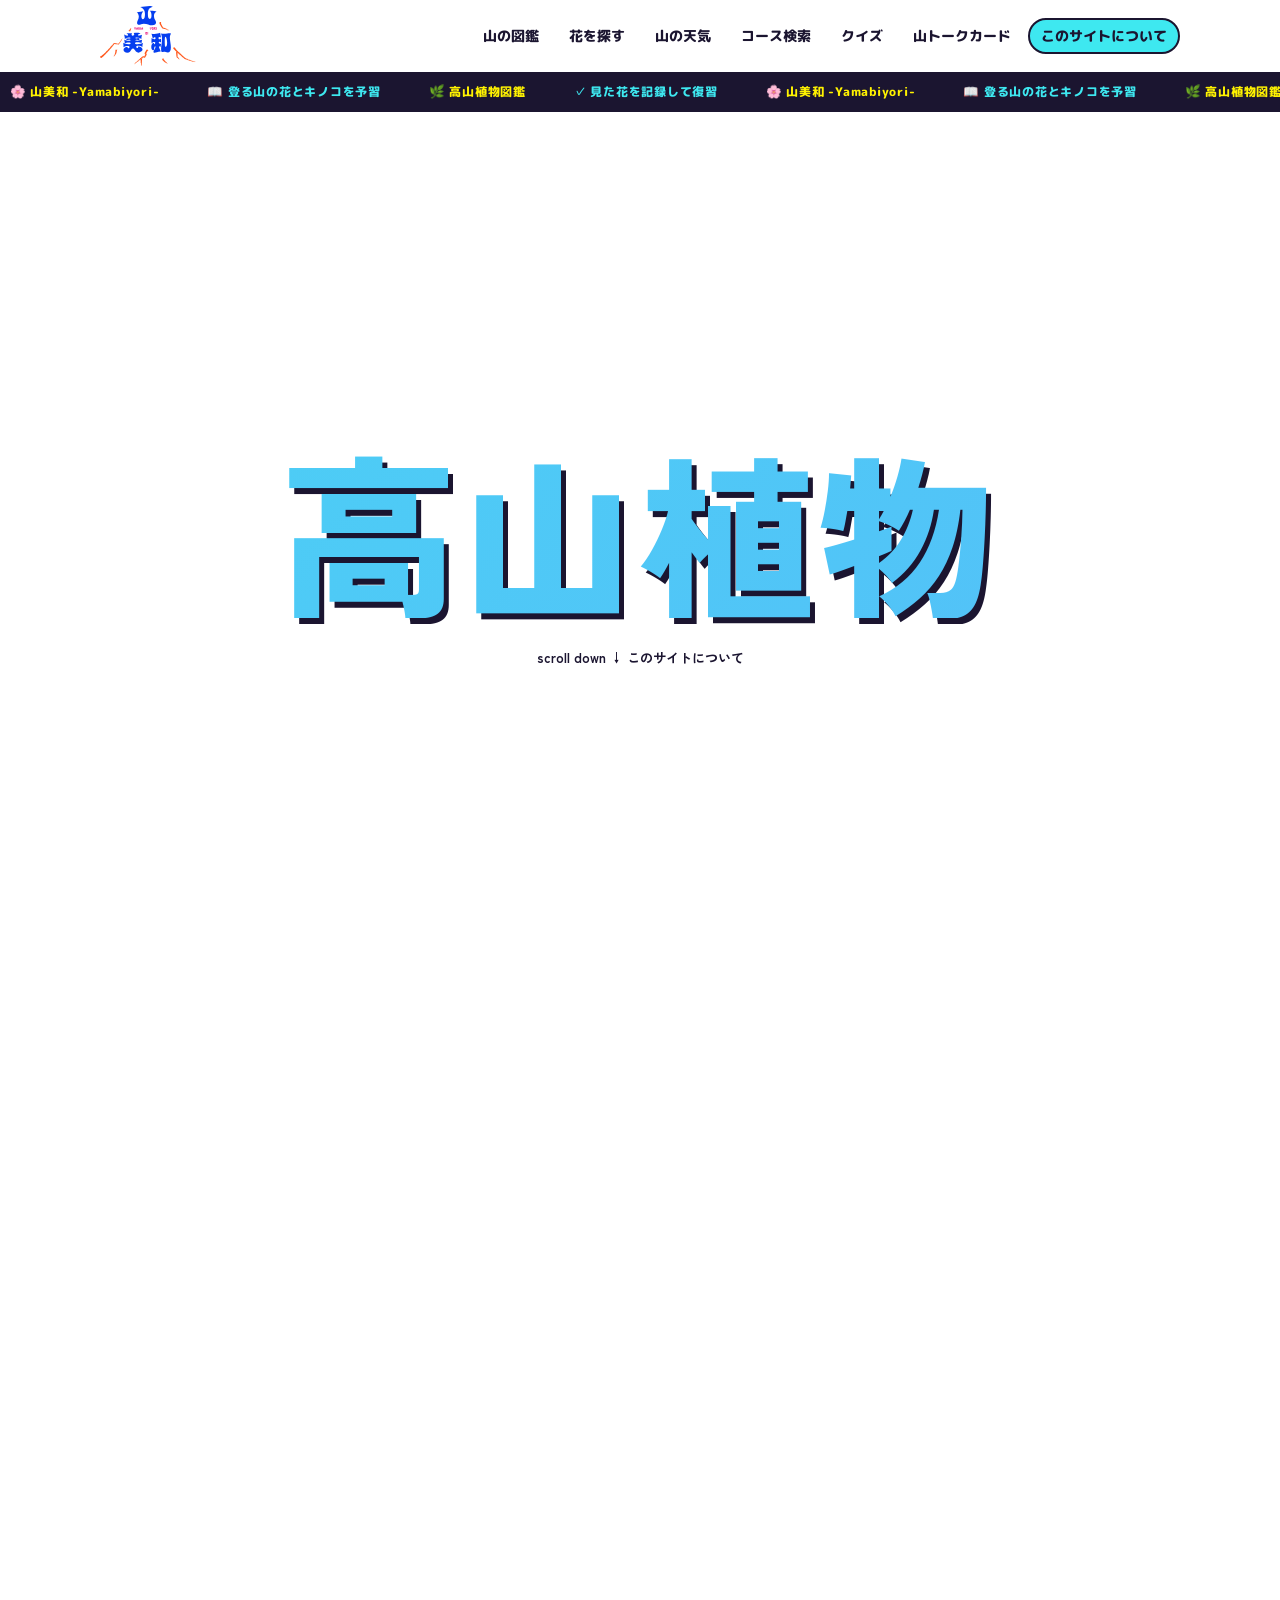
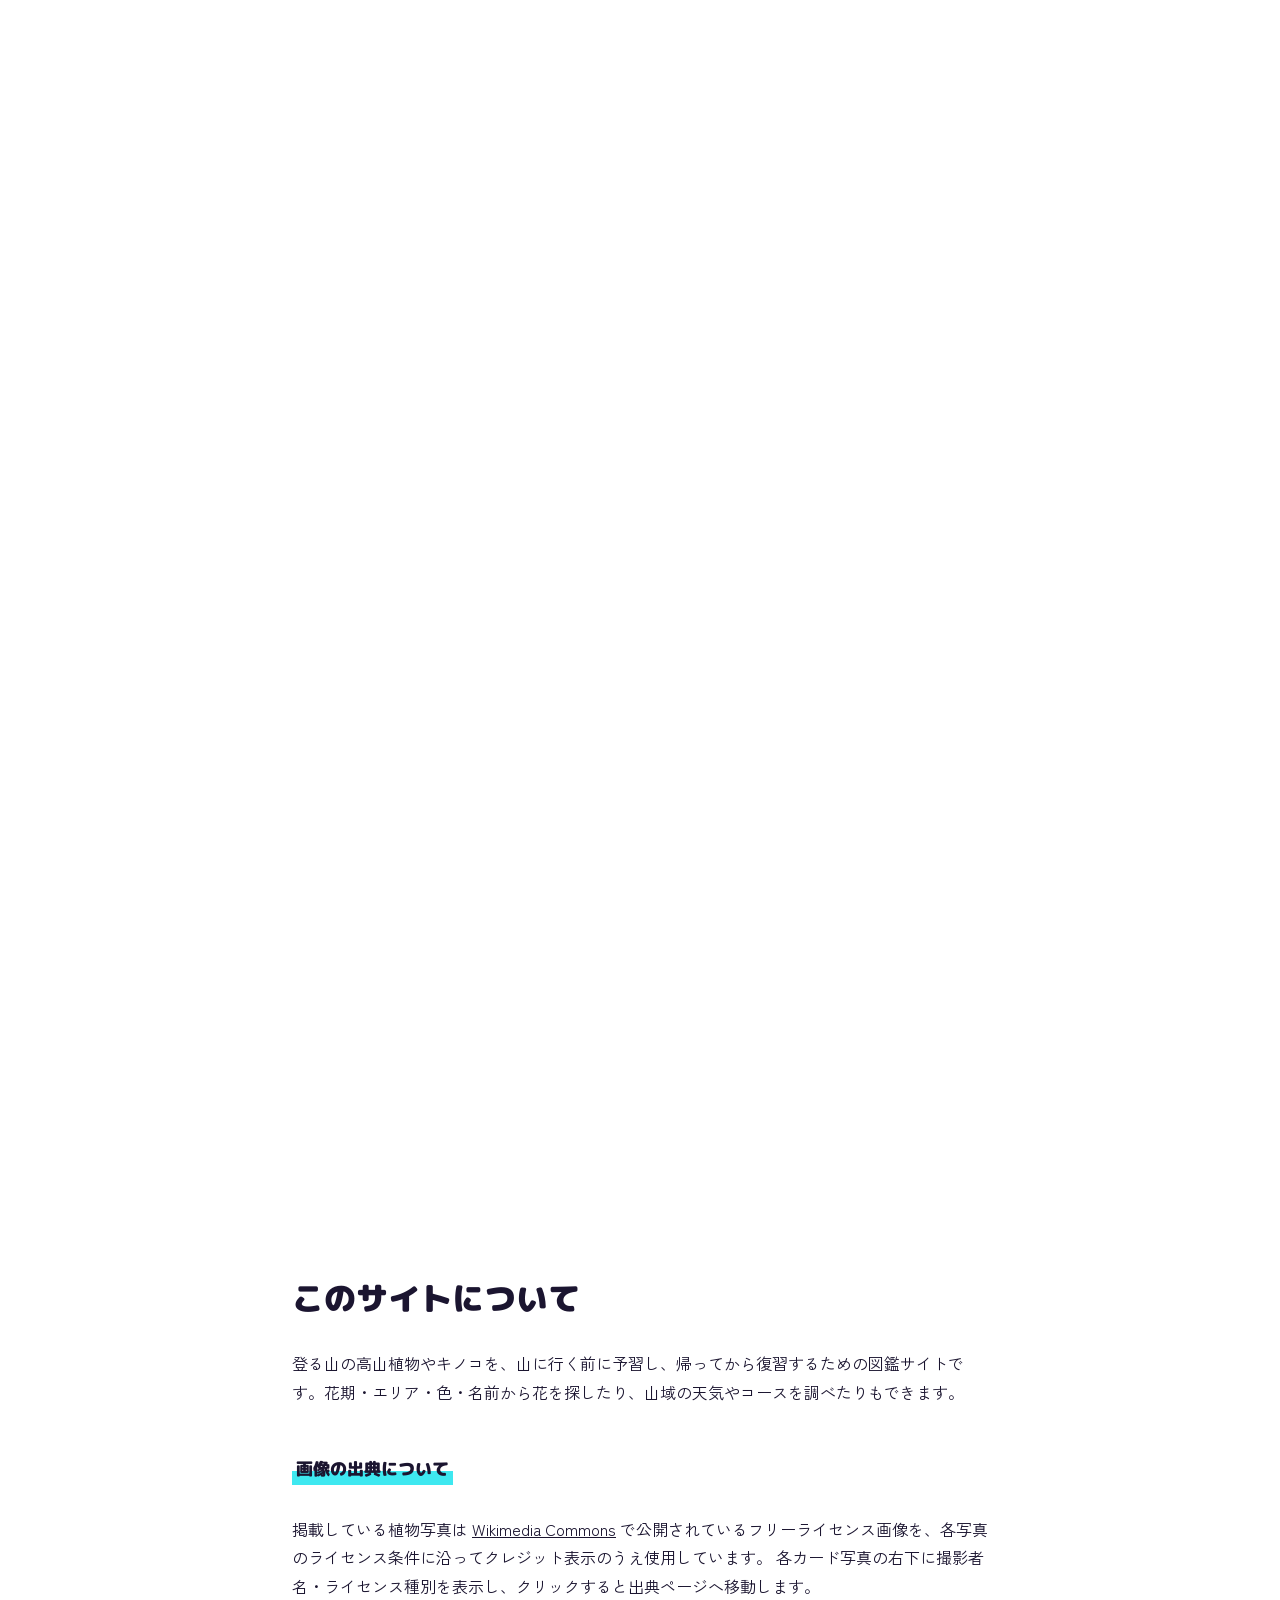
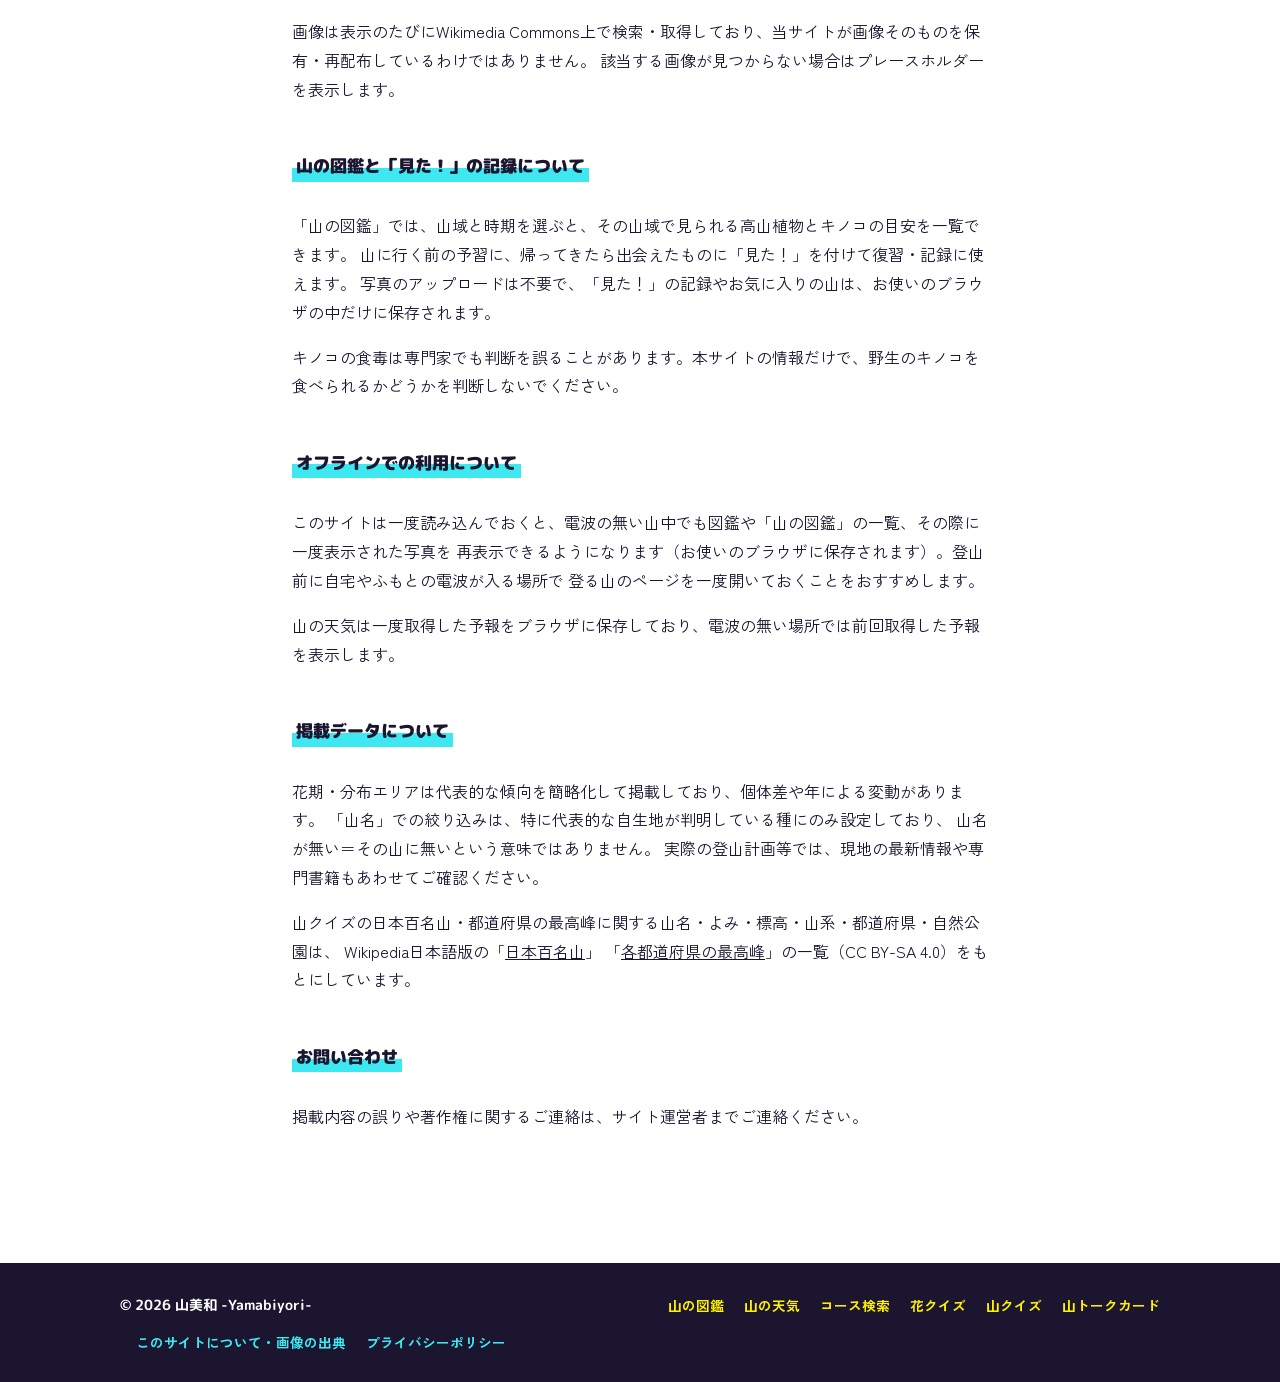
==== commit 5eff5bae: "ロゴの枠をなくし、文字と稜線の色だけが変わるように - ロゴのタイル（背景色と黒フチ）をやめ、白背景にそのまま載せる形に - 色の切り替えは漢字・稜線・ローマ字の3色だけにし、白背景で読める濃い色の8" ====
--- a/about.html
+++ b/about.html
@@ -18,7 +18,7 @@
 <header class="site-header">
   <div class="wrap header-inner">
     <a class="logo" href="./">
-      <img class="logo-img" src="images/logo.svg" alt="山美和 -Yamabiyori-" width="96" height="62">
+      <img class="logo-img" src="images/logo.svg" alt="山美和 -Yamabiyori-" width="96" height="60">
     </a>
     <nav class="site-nav">
       <a href="mountain.html">山の図鑑</a>
--- a/css/style.css
+++ b/css/style.css
@@ -146,9 +146,9 @@
   transition: transform .2s var(--ease);
 }
 
-.logo:hover { transform: rotate(-3deg) scale(1.04); }
-
-.logo-img { display: block; width: 96px; height: auto; filter: drop-shadow(2px 2px 0 var(--ink)); }
+.logo:hover { transform: scale(1.04); }
+
+.logo-img { display: block; width: 96px; height: auto; }
 
 .site-nav {
   display: flex;
@@ -200,14 +200,13 @@
 .hero__text { text-align: left; min-width: 0; }
 
 /* ロゴは白いステッカーに載せて少し傾ける */
-/* ロゴはそれ自体が色の変わるタイル。少し傾けてずらし影を付ける */
+/* ロゴは枠なし。文字と稜線の色が順に変わる */
 .hero__logo {
   display: inline-block;
-  transform: rotate(-2.5deg);
-  margin: 0 0 22px 4px;
-}
-
-.hero__logo img { display: block; width: min(290px, 64vw); height: auto; filter: drop-shadow(6px 6px 0 var(--ink)); }
+  margin: 0 0 22px;
+}
+
+.hero__logo img { display: block; width: min(300px, 70vw); height: auto; }
 
 /* 白い札ラベル（参考画像の左上のタグ風） */
 .hero__labels {
